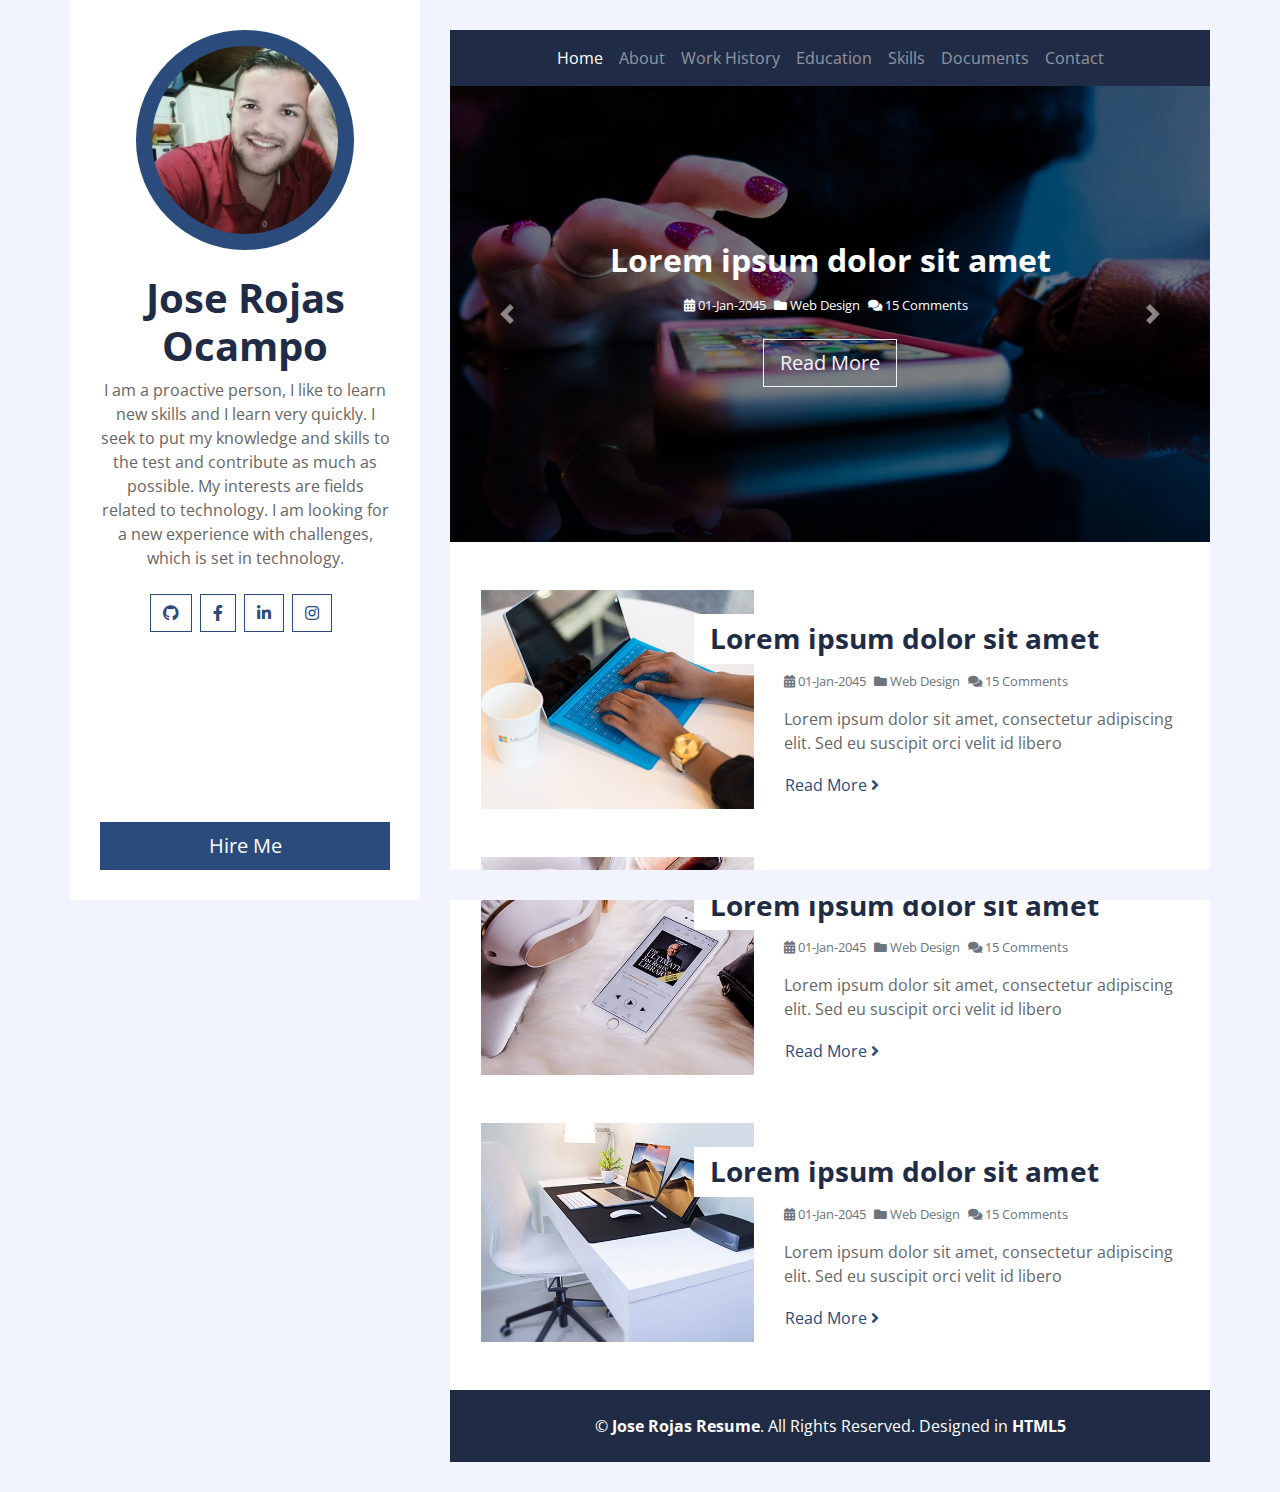
==== index.html @ b482cdb6 "Add all principal documents without changes" ====
<!DOCTYPE html>
<html lang="en">
    <head>
        <meta charset="utf-8">
        <title>Eng Jose Rojas</title>
        <meta content="width=device-width, initial-scale=1.0" name="viewport">
        <meta content="Free Website Template" name="keywords">
        <meta content="Free Website Template" name="description">

        <!-- Favicon -->
        <link href="img/favicon.ico" rel="icon">

        <!-- Google Fonts -->
        <link href="https://fonts.googleapis.com/css2?family=Open+Sans:300;400;600;700;800&display=swap" rel="stylesheet">

        <!-- Font Awesome -->
        <link href="https://cdnjs.cloudflare.com/ajax/libs/font-awesome/5.10.0/css/all.min.css" rel="stylesheet">

        <!-- Customized Bootstrap Stylesheet -->
        <link href="css/style.css" rel="stylesheet">
    </head>

    <body>
        <div class="wrapper">
            <div class="sidebar">
                <div class="sidebar-text d-flex flex-column h-100 justify-content-center text-center">
                    <img class="mx-auto d-block w-75 bg-primary img-fluid rounded-circle mb-4 p-3" src="img/profile.jpg" alt="Image">
                    <h1 class="font-weight-bold">Jose Rojas Ocampo</h1>
                    <p class="mb-4">
                        I am a proactive person, I like to learn new skills and I learn very quickly. I seek to put my knowledge and skills to the test and contribute as much as possible. My interests are fields related to technology. I am looking for a new experience with challenges, which is set in technology.
                    </p>
                    <div class="d-flex justify-content-center mb-5">
                        <a class="btn btn-outline-primary mr-2" href="https://github.com/Karoife"><i class="fab fa-github"></i></a>
                        <a class="btn btn-outline-primary mr-2" href="https://www.facebook.com/Cokit.n.n/"><i class="fab fa-facebook-f"></i></a>
                        <a class="btn btn-outline-primary mr-2" href="https://www.linkedin.com/in/rodolfo-rojas-ocampo-1b5a0a122/"><i class="fab fa-linkedin-in"></i></a>
                        <a class="btn btn-outline-primary mr-2" href="https://www.instagram.com/joserodolforojasocampo/?hl=es-la"><i class="fab fa-instagram"></i></a>
                    </div>
                    <a href="" class="btn btn-lg btn-block btn-primary mt-auto">Hire Me</a>
                </div>
                <div class="sidebar-icon d-flex flex-column h-100 justify-content-center text-right">
                    <i class="fas fa-2x fa-angle-double-right text-primary"></i>
                </div>
            </div>
            <div class="content">
                <!-- Navbar Start -->
                <div class="container p-0">
                    <nav class="navbar navbar-expand-lg bg-secondary navbar-dark">
                        <a href="" class="navbar-brand d-block d-lg-none">Navigation</a>
                        <button type="button" class="navbar-toggler" data-toggle="collapse" data-target="#navbarCollapse">
                            <span class="navbar-toggler-icon"></span>
                        </button>
                        <div class="collapse navbar-collapse justify-content-between" id="navbarCollapse">
                            <div class="navbar-nav m-auto">
                                <a href="index.html" class="nav-item nav-link active">Home</a>
                                <a href="about.html" class="nav-item nav-link">About</a>
								<a href="work.html" class="nav-item nav-link">Work History</a>
								<a href="education.html" class="nav-item nav-link">Education</a>
								<!-- This section could be used like a dropdown-->
                                <!--<div class="nav-item dropdown">
                                    <a href="#" class="nav-link dropdown-toggle" data-toggle="dropdown">Pages</a>
                                    <div class="dropdown-menu">
                                        <a href="blog.html" class="dropdown-item">Blog Grid</a>
                                        <a href="single.html" class="dropdown-item">Blog Detail</a>
                                    </div>
                                </div>-->
								
								<a href="skills.html" class="nav-item nav-link">Skills</a>
								<a href="documents.html" class="nav-item nav-link">Documents</a>
                                <a href="contact.html" class="nav-item nav-link">Contact</a>
                            </div>
                        </div>
                    </nav>
                </div>
                <!-- Navbar End -->
                
                <!-- Carousel Start -->
                <div class="container p-0">
                    <div id="blog-carousel" class="carousel slide" data-ride="carousel">
                        <div class="carousel-inner">
                            <div class="carousel-item active">
                                <img class="w-100" src="img/carousel-1.jpg" alt="Image">
                                <div class="carousel-caption d-flex flex-column align-items-center justify-content-center">
                                    <h2 class="mb-3 text-white font-weight-bold">Lorem ipsum dolor sit amet</h2>
                                    <div class="d-flex text-white">
                                        <small class="mr-2"><i class="fa fa-calendar-alt"></i> 01-Jan-2045</small>
                                        <small class="mr-2"><i class="fa fa-folder"></i> Web Design</small>
                                        <small class="mr-2"><i class="fa fa-comments"></i> 15 Comments</small>
                                    </div>
                                    <a href="" class="btn btn-lg btn-outline-light mt-4">Read More</a>
                                </div>
                            </div>
                            <div class="carousel-item">
                                <img class="w-100" src="img/carousel-2.jpg" alt="Image">
                                <div class="carousel-caption d-flex flex-column align-items-center justify-content-center">
                                    <h2 class="text-white font-weight-bold">Lorem ipsum dolor sit amet</h2>
                                    <div class="d-flex">
                                        <small class="mr-2"><i class="fa fa-calendar-alt"></i> 01-Jan-2045</small>
                                        <small class="mr-2"><i class="fa fa-folder"></i> Web Design</small>
                                        <small class="mr-2"><i class="fa fa-comments"></i> 15 Comments</small>
                                    </div>
                                    <a href="" class="btn btn-lg btn-outline-light mt-4">Read More</a>
                                </div>
                            </div>
                            <div class="carousel-item">
                                <img class="w-100" src="img/carousel-3.jpg" alt="Image">
                                <div class="carousel-caption d-flex flex-column align-items-center justify-content-center">
                                    <h2 class="text-white font-weight-bold">Lorem ipsum dolor sit amet</h2>
                                    <div class="d-flex">
                                        <small class="mr-2"><i class="fa fa-calendar-alt"></i> 01-Jan-2045</small>
                                        <small class="mr-2"><i class="fa fa-folder"></i> Web Design</small>
                                        <small class="mr-2"><i class="fa fa-comments"></i> 15 Comments</small>
                                    </div>
                                    <a href="" class="btn btn-lg btn-outline-light mt-4">Read More</a>
                                </div>
                            </div>
                        </div>
                        <a class="carousel-control-prev" href="#blog-carousel" data-slide="prev">
                            <span class="carousel-control-prev-icon"></span>
                        </a>
                        <a class="carousel-control-next" href="#blog-carousel" data-slide="next">
                            <span class="carousel-control-next-icon"></span>
                        </a>
                    </div>
                </div>
                <!-- Carousel End -->
                
                
                <!-- Blog List Start -->
                <div class="container bg-white pt-5">
                    <div class="row blog-item px-3 pb-5">
                        <div class="col-md-5">
                            <img class="img-fluid mb-4 mb-md-0" src="img/blog-1.jpg" alt="Image">
                        </div>
                        <div class="col-md-7">
                            <h3 class="mt-md-4 px-md-3 mb-2 py-2 bg-white font-weight-bold">Lorem ipsum dolor sit amet</h3>
                            <div class="d-flex mb-3">
                                <small class="mr-2 text-muted"><i class="fa fa-calendar-alt"></i> 01-Jan-2045</small>
                                <small class="mr-2 text-muted"><i class="fa fa-folder"></i> Web Design</small>
                                <small class="mr-2 text-muted"><i class="fa fa-comments"></i> 15 Comments</small>
                            </div>
                            <p>
                                Lorem ipsum dolor sit amet, consectetur adipiscing elit. Sed eu suscipit orci velit id libero
                            </p>
                            <a class="btn btn-link p-0" href="">Read More <i class="fa fa-angle-right"></i></a>
                        </div>
                    </div>
                    <div class="row blog-item px-3 pb-5">
                        <div class="col-md-5">
                            <img class="img-fluid mb-4 mb-md-0" src="img/blog-2.jpg" alt="Image">
                        </div>
                        <div class="col-md-7">
                            <h3 class="mt-md-4 px-md-3 mb-2 py-2 bg-white font-weight-bold">Lorem ipsum dolor sit amet</h3>
                            <div class="d-flex mb-3">
                                <small class="mr-2 text-muted"><i class="fa fa-calendar-alt"></i> 01-Jan-2045</small>
                                <small class="mr-2 text-muted"><i class="fa fa-folder"></i> Web Design</small>
                                <small class="mr-2 text-muted"><i class="fa fa-comments"></i> 15 Comments</small>
                            </div>
                            <p>
                                Lorem ipsum dolor sit amet, consectetur adipiscing elit. Sed eu suscipit orci velit id libero
                            </p>
                            <a class="btn btn-link p-0" href="">Read More <i class="fa fa-angle-right"></i></a>
                        </div>
                    </div>
                    <div class="row blog-item px-3 pb-5">
                        <div class="col-md-5">
                            <img class="img-fluid mb-4 mb-md-0" src="img/blog-3.jpg" alt="Image">
                        </div>
                        <div class="col-md-7">
                            <h3 class="mt-md-4 px-md-3 mb-2 py-2 bg-white font-weight-bold">Lorem ipsum dolor sit amet</h3>
                            <div class="d-flex mb-3">
                                <small class="mr-2 text-muted"><i class="fa fa-calendar-alt"></i> 01-Jan-2045</small>
                                <small class="mr-2 text-muted"><i class="fa fa-folder"></i> Web Design</small>
                                <small class="mr-2 text-muted"><i class="fa fa-comments"></i> 15 Comments</small>
                            </div>
                            <p>
                                Lorem ipsum dolor sit amet, consectetur adipiscing elit. Sed eu suscipit orci velit id libero
                            </p>
                            <a class="btn btn-link p-0" href="">Read More <i class="fa fa-angle-right"></i></a>
                        </div>
                    </div>
                </div>
                <!-- Blog List End -->
                
                
                <!-- Subscribe Start -->
                <!--<div class="container py-5 px-4 bg-secondary text-center">
                    <h1 class="text-white font-weight-bold">Subscribe My Newsletter</h1>
                    <p class="text-white">Subscribe and get my latest article in your inbox</p>
                    <form class="form-inline justify-content-center">
                        <div class="input-group">
                            <input type="text" class="form-control" placeholder="Your Email">
                            <div class="input-group-append">
                              <button class="btn btn-primary" type="submit">Subscribe</button>
                            </div>
                          </div>
                    </form>
                </div>-->
                <!-- Subscribe End -->
                
                
                <!-- Blog List Start -->
                <!--<div class="container bg-white pt-5">
                    <div class="row blog-item px-3 pb-5">
                        <div class="col-md-5">
                            <img class="img-fluid mb-4 mb-md-0" src="img/blog-4.jpg" alt="Image">
                        </div>
                        <div class="col-md-7">
                            <h3 class="mt-md-4 px-md-3 mb-2 py-2 bg-white font-weight-bold">Lorem ipsum dolor sit amet</h3>
                            <div class="d-flex mb-3">
                                <small class="mr-2 text-muted"><i class="fa fa-calendar-alt"></i> 01-Jan-2045</small>
                                <small class="mr-2 text-muted"><i class="fa fa-folder"></i> Web Design</small>
                                <small class="mr-2 text-muted"><i class="fa fa-comments"></i> 15 Comments</small>
                            </div>
                            <p>
                                Lorem ipsum dolor sit amet, consectetur adipiscing elit. Sed eu suscipit orci velit id libero
                            </p>
                            <a class="btn btn-link p-0" href="">Read More <i class="fa fa-angle-right"></i></a>
                        </div>
                    </div>
                    <div class="row blog-item px-3 pb-5">
                        <div class="col-md-5">
                            <img class="img-fluid mb-4 mb-md-0" src="img/blog-5.jpg" alt="Image">
                        </div>
                        <div class="col-md-7">
                            <h3 class="mt-md-4 px-md-3 mb-2 py-2 bg-white font-weight-bold">Lorem ipsum dolor sit amet</h3>
                            <div class="d-flex mb-3">
                                <small class="mr-2 text-muted"><i class="fa fa-calendar-alt"></i> 01-Jan-2045</small>
                                <small class="mr-2 text-muted"><i class="fa fa-folder"></i> Web Design</small>
                                <small class="mr-2 text-muted"><i class="fa fa-comments"></i> 15 Comments</small>
                            </div>
                            <p>
                                Lorem ipsum dolor sit amet, consectetur adipiscing elit. Sed eu suscipit orci velit id libero
                            </p>
                            <a class="btn btn-link p-0" href="">Read More <i class="fa fa-angle-right"></i></a>
                        </div>
                    </div>
                    <div class="row blog-item px-3 pb-5">
                        <div class="col-md-5">
                            <img class="img-fluid mb-4 mb-md-0" src="img/blog-6.jpg" alt="Image">
                        </div>
                        <div class="col-md-7">
                            <h3 class="mt-md-4 px-md-3 mb-2 py-2 bg-white font-weight-bold">Lorem ipsum dolor sit amet</h3>
                            <div class="d-flex mb-3">
                                <small class="mr-2 text-muted"><i class="fa fa-calendar-alt"></i> 01-Jan-2045</small>
                                <small class="mr-2 text-muted"><i class="fa fa-folder"></i> Web Design</small>
                                <small class="mr-2 text-muted"><i class="fa fa-comments"></i> 15 Comments</small>
                            </div>
                            <p>
                                Lorem ipsum dolor sit amet, consectetur adipiscing elit. Sed eu suscipit orci velit id libero
                            </p>
                            <a class="btn btn-link p-0" href="">Read More <i class="fa fa-angle-right"></i></a>
                        </div>
                    </div>
                </div>-->
                <!-- Blog List End -->
                
                
                <!-- Footer Start -->
                <div class="container py-4 bg-secondary text-center">
                    <p class="m-0 text-white">
                        &copy; <a class="text-white font-weight-bold" href="#">Jose Rojas Resume</a>. All Rights Reserved. Designed in <a class="text-white font-weight-bold" href="https://htmlcodex.com">HTML5</a>
                    </p>
                </div>
                <!-- Footer End -->
            </div>
        </div>
        
        <!-- Back to Top -->
        <a href="#" class="back-to-top"><i class="fa fa-angle-double-up"></i></a>
        
        <!-- JavaScript Libraries -->
        <script src="https://code.jquery.com/jquery-3.4.1.min.js"></script>
        <script src="https://stackpath.bootstrapcdn.com/bootstrap/4.4.1/js/bootstrap.bundle.min.js"></script>
        <script src="lib/easing/easing.min.js"></script>
        <script src="lib/waypoints/waypoints.min.js"></script>

        <!-- Contact Javascript File -->
        <script src="mail/jqBootstrapValidation.min.js"></script>
        <script src="mail/contact.js"></script>

        <!-- Template Javascript -->
        <script src="js/main.js"></script>
    </body>
</html>
---- css/style.css ----
@charset "UTF-8";
/******* Bootstrap Theming ********/
/*!
 * Bootstrap v4.5.3 (https://getbootstrap.com/)
 * Copyright 2011-2020 The Bootstrap Authors
 * Copyright 2011-2020 Twitter, Inc.
 * Licensed under MIT (https://github.com/twbs/bootstrap/blob/main/LICENSE)
 */
:root {
  --blue: #007bff;
  --indigo: #6610f2;
  --purple: #6f42c1;
  --pink: #e83e8c;
  --red: #dc3545;
  --orange: #fd7e14;
  --yellow: #ffc107;
  --green: #28a745;
  --teal: #20c997;
  --cyan: #17a2b8;
  --white: #fff;
  --gray: #6c757d;
  --gray-dark: #343a40;
  --primary: #2A4B7C;
  --secondary: #202C45;
  --success: #28a745;
  --info: #17a2b8;
  --warning: #ffc107;
  --danger: #dc3545;
  --light: #f1f3ff;
  --dark: #343a40;
  --breakpoint-xs: 0;
  --breakpoint-sm: 576px;
  --breakpoint-md: 768px;
  --breakpoint-lg: 992px;
  --breakpoint-xl: 1200px;
  --font-family-sans-serif: -apple-system, BlinkMacSystemFont, "Segoe UI", Roboto, "Helvetica Neue", Arial, "Noto Sans", sans-serif, "Apple Color Emoji", "Segoe UI Emoji", "Segoe UI Symbol", "Noto Color Emoji";
  --font-family-monospace: SFMono-Regular, Menlo, Monaco, Consolas, "Liberation Mono", "Courier New", monospace;
}

*,
*::before,
*::after {
  box-sizing: border-box;
}

html {
  font-family: sans-serif;
  line-height: 1.15;
  -webkit-text-size-adjust: 100%;
  -webkit-tap-highlight-color: rgba(0, 0, 0, 0);
}

article, aside, figcaption, figure, footer, header, hgroup, main, nav, section {
  display: block;
}

body {
  margin: 0;
  font-family: "Open Sans", sans-serif;
  font-size: 1rem;
  font-weight: 400;
  line-height: 1.5;
  color: #666666;
  text-align: left;
  background-color: #f1f3ff;
}

[tabindex="-1"]:focus:not(:focus-visible) {
  outline: 0 !important;
}

hr {
  box-sizing: content-box;
  height: 0;
  overflow: visible;
}

h1, h2, h3, h4, h5, h6 {
  margin-top: 0;
  margin-bottom: 0.5rem;
}

p {
  margin-top: 0;
  margin-bottom: 1rem;
}

abbr[title],
abbr[data-original-title] {
  text-decoration: underline;
  text-decoration: underline dotted;
  cursor: help;
  border-bottom: 0;
  text-decoration-skip-ink: none;
}

address {
  margin-bottom: 1rem;
  font-style: normal;
  line-height: inherit;
}

ol,
ul,
dl {
  margin-top: 0;
  margin-bottom: 1rem;
}

ol ol,
ul ul,
ol ul,
ul ol {
  margin-bottom: 0;
}

dt {
  font-weight: 700;
}

dd {
  margin-bottom: 0.5rem;
  margin-left: 0;
}

blockquote {
  margin: 0 0 1rem;
}

b,
strong {
  font-weight: bolder;
}

small {
  font-size: 80%;
}

sub,
sup {
  position: relative;
  font-size: 75%;
  line-height: 0;
  vertical-align: baseline;
}

sub {
  bottom: -0.25em;
}

sup {
  top: -0.5em;
}

a {
  color: #2A4B7C;
  text-decoration: none;
  background-color: transparent;
}
a:hover {
  color: #172843;
  text-decoration: underline;
}

a:not([href]):not([class]) {
  color: inherit;
  text-decoration: none;
}
a:not([href]):not([class]):hover {
  color: inherit;
  text-decoration: none;
}

pre,
code,
kbd,
samp {
  font-family: SFMono-Regular, Menlo, Monaco, Consolas, "Liberation Mono", "Courier New", monospace;
  font-size: 1em;
}

pre {
  margin-top: 0;
  margin-bottom: 1rem;
  overflow: auto;
  -ms-overflow-style: scrollbar;
}

figure {
  margin: 0 0 1rem;
}

img {
  vertical-align: middle;
  border-style: none;
}

svg {
  overflow: hidden;
  vertical-align: middle;
}

table {
  border-collapse: collapse;
}

caption {
  padding-top: 0.75rem;
  padding-bottom: 0.75rem;
  color: #6c757d;
  text-align: left;
  caption-side: bottom;
}

th {
  text-align: inherit;
  text-align: -webkit-match-parent;
}

label {
  display: inline-block;
  margin-bottom: 0.5rem;
}

button {
  border-radius: 0;
}

button:focus {
  outline: 1px dotted;
  outline: 5px auto -webkit-focus-ring-color;
}

input,
button,
select,
optgroup,
textarea {
  margin: 0;
  font-family: inherit;
  font-size: inherit;
  line-height: inherit;
}

button,
input {
  overflow: visible;
}

button,
select {
  text-transform: none;
}

[role=button] {
  cursor: pointer;
}

select {
  word-wrap: normal;
}

button,
[type=button],
[type=reset],
[type=submit] {
  -webkit-appearance: button;
}

button:not(:disabled),
[type=button]:not(:disabled),
[type=reset]:not(:disabled),
[type=submit]:not(:disabled) {
  cursor: pointer;
}

button::-moz-focus-inner,
[type=button]::-moz-focus-inner,
[type=reset]::-moz-focus-inner,
[type=submit]::-moz-focus-inner {
  padding: 0;
  border-style: none;
}

input[type=radio],
input[type=checkbox] {
  box-sizing: border-box;
  padding: 0;
}

textarea {
  overflow: auto;
  resize: vertical;
}

fieldset {
  min-width: 0;
  padding: 0;
  margin: 0;
  border: 0;
}

legend {
  display: block;
  width: 100%;
  max-width: 100%;
  padding: 0;
  margin-bottom: 0.5rem;
  font-size: 1.5rem;
  line-height: inherit;
  color: inherit;
  white-space: normal;
}

progress {
  vertical-align: baseline;
}

[type=number]::-webkit-inner-spin-button,
[type=number]::-webkit-outer-spin-button {
  height: auto;
}

[type=search] {
  outline-offset: -2px;
  -webkit-appearance: none;
}

[type=search]::-webkit-search-decoration {
  -webkit-appearance: none;
}

::-webkit-file-upload-button {
  font: inherit;
  -webkit-appearance: button;
}

output {
  display: inline-block;
}

summary {
  display: list-item;
  cursor: pointer;
}

template {
  display: none;
}

[hidden] {
  display: none !important;
}

h1, h2, h3, h4, h5, h6,
.h1, .h2, .h3, .h4, .h5, .h6 {
  margin-bottom: 0.5rem;
  font-weight: 500;
  line-height: 1.2;
  color: #202C45;
}

h1, .h1 {
  font-size: 2.5rem;
}

h2, .h2 {
  font-size: 2rem;
}

h3, .h3 {
  font-size: 1.75rem;
}

h4, .h4 {
  font-size: 1.5rem;
}

h5, .h5 {
  font-size: 1.25rem;
}

h6, .h6 {
  font-size: 1rem;
}

.lead {
  font-size: 1.25rem;
  font-weight: 300;
}

.display-1 {
  font-size: 6rem;
  font-weight: 300;
  line-height: 1.2;
}

.display-2 {
  font-size: 5.5rem;
  font-weight: 300;
  line-height: 1.2;
}

.display-3 {
  font-size: 4.5rem;
  font-weight: 300;
  line-height: 1.2;
}

.display-4 {
  font-size: 3.5rem;
  font-weight: 300;
  line-height: 1.2;
}

hr {
  margin-top: 1rem;
  margin-bottom: 1rem;
  border: 0;
  border-top: 1px solid rgba(0, 0, 0, 0.1);
}

small,
.small {
  font-size: 80%;
  font-weight: 400;
}

mark,
.mark {
  padding: 0.2em;
  background-color: #fcf8e3;
}

.list-unstyled {
  padding-left: 0;
  list-style: none;
}

.list-inline {
  padding-left: 0;
  list-style: none;
}

.list-inline-item {
  display: inline-block;
}
.list-inline-item:not(:last-child) {
  margin-right: 0.5rem;
}

.initialism {
  font-size: 90%;
  text-transform: uppercase;
}

.blockquote {
  margin-bottom: 1rem;
  font-size: 1.25rem;
}

.blockquote-footer {
  display: block;
  font-size: 80%;
  color: #6c757d;
}
.blockquote-footer::before {
  content: "— ";
}

.img-fluid {
  max-width: 100%;
  height: auto;
}

.img-thumbnail {
  padding: 0.25rem;
  background-color: #f1f3ff;
  border: 1px solid #dee2e6;
  max-width: 100%;
  height: auto;
}

.figure {
  display: inline-block;
}

.figure-img {
  margin-bottom: 0.5rem;
  line-height: 1;
}

.figure-caption {
  font-size: 90%;
  color: #6c757d;
}

code {
  font-size: 87.5%;
  color: #e83e8c;
  word-wrap: break-word;
}
a > code {
  color: inherit;
}

kbd {
  padding: 0.2rem 0.4rem;
  font-size: 87.5%;
  color: #fff;
  background-color: #212529;
}
kbd kbd {
  padding: 0;
  font-size: 100%;
  font-weight: 700;
}

pre {
  display: block;
  font-size: 87.5%;
  color: #212529;
}
pre code {
  font-size: inherit;
  color: inherit;
  word-break: normal;
}

.pre-scrollable {
  max-height: 340px;
  overflow-y: scroll;
}

.container,
.container-fluid,
.container-xl,
.container-lg,
.container-md,
.container-sm {
  width: 100%;
  padding-right: 15px;
  padding-left: 15px;
  margin-right: auto;
  margin-left: auto;
}

@media (min-width: 576px) {
  .container-sm, .container {
    max-width: 540px;
  }
}
@media (min-width: 768px) {
  .container-md, .container-sm, .container {
    max-width: 720px;
  }
}
@media (min-width: 992px) {
  .container-lg, .container-md, .container-sm, .container {
    max-width: 960px;
  }
}
@media (min-width: 1200px) {
  .container-xl, .container-lg, .container-md, .container-sm, .container {
    max-width: 1140px;
  }
}
.row {
  display: flex;
  flex-wrap: wrap;
  margin-right: -15px;
  margin-left: -15px;
}

.no-gutters {
  margin-right: 0;
  margin-left: 0;
}
.no-gutters > .col,
.no-gutters > [class*=col-] {
  padding-right: 0;
  padding-left: 0;
}

.col-xl,
.col-xl-auto, .col-xl-12, .col-xl-11, .col-xl-10, .col-xl-9, .col-xl-8, .col-xl-7, .col-xl-6, .col-xl-5, .col-xl-4, .col-xl-3, .col-xl-2, .col-xl-1, .col-lg,
.col-lg-auto, .col-lg-12, .col-lg-11, .col-lg-10, .col-lg-9, .col-lg-8, .col-lg-7, .col-lg-6, .col-lg-5, .col-lg-4, .col-lg-3, .col-lg-2, .col-lg-1, .col-md,
.col-md-auto, .col-md-12, .col-md-11, .col-md-10, .col-md-9, .col-md-8, .col-md-7, .col-md-6, .col-md-5, .col-md-4, .col-md-3, .col-md-2, .col-md-1, .col-sm,
.col-sm-auto, .col-sm-12, .col-sm-11, .col-sm-10, .col-sm-9, .col-sm-8, .col-sm-7, .col-sm-6, .col-sm-5, .col-sm-4, .col-sm-3, .col-sm-2, .col-sm-1, .col,
.col-auto, .col-12, .col-11, .col-10, .col-9, .col-8, .col-7, .col-6, .col-5, .col-4, .col-3, .col-2, .col-1 {
  position: relative;
  width: 100%;
  padding-right: 15px;
  padding-left: 15px;
}

.col {
  flex-basis: 0;
  flex-grow: 1;
  max-width: 100%;
}

.row-cols-1 > * {
  flex: 0 0 100%;
  max-width: 100%;
}

.row-cols-2 > * {
  flex: 0 0 50%;
  max-width: 50%;
}

.row-cols-3 > * {
  flex: 0 0 33.3333333333%;
  max-width: 33.3333333333%;
}

.row-cols-4 > * {
  flex: 0 0 25%;
  max-width: 25%;
}

.row-cols-5 > * {
  flex: 0 0 20%;
  max-width: 20%;
}

.row-cols-6 > * {
  flex: 0 0 16.6666666667%;
  max-width: 16.6666666667%;
}

.col-auto {
  flex: 0 0 auto;
  width: auto;
  max-width: 100%;
}

.col-1 {
  flex: 0 0 8.3333333333%;
  max-width: 8.3333333333%;
}

.col-2 {
  flex: 0 0 16.6666666667%;
  max-width: 16.6666666667%;
}

.col-3 {
  flex: 0 0 25%;
  max-width: 25%;
}

.col-4 {
  flex: 0 0 33.3333333333%;
  max-width: 33.3333333333%;
}

.col-5 {
  flex: 0 0 41.6666666667%;
  max-width: 41.6666666667%;
}

.col-6 {
  flex: 0 0 50%;
  max-width: 50%;
}

.col-7 {
  flex: 0 0 58.3333333333%;
  max-width: 58.3333333333%;
}

.col-8 {
  flex: 0 0 66.6666666667%;
  max-width: 66.6666666667%;
}

.col-9 {
  flex: 0 0 75%;
  max-width: 75%;
}

.col-10 {
  flex: 0 0 83.3333333333%;
  max-width: 83.3333333333%;
}

.col-11 {
  flex: 0 0 91.6666666667%;
  max-width: 91.6666666667%;
}

.col-12 {
  flex: 0 0 100%;
  max-width: 100%;
}

.order-first {
  order: -1;
}

.order-last {
  order: 13;
}

.order-0 {
  order: 0;
}

.order-1 {
  order: 1;
}

.order-2 {
  order: 2;
}

.order-3 {
  order: 3;
}

.order-4 {
  order: 4;
}

.order-5 {
  order: 5;
}

.order-6 {
  order: 6;
}

.order-7 {
  order: 7;
}

.order-8 {
  order: 8;
}

.order-9 {
  order: 9;
}

.order-10 {
  order: 10;
}

.order-11 {
  order: 11;
}

.order-12 {
  order: 12;
}

.offset-1 {
  margin-left: 8.3333333333%;
}

.offset-2 {
  margin-left: 16.6666666667%;
}

.offset-3 {
  margin-left: 25%;
}

.offset-4 {
  margin-left: 33.3333333333%;
}

.offset-5 {
  margin-left: 41.6666666667%;
}

.offset-6 {
  margin-left: 50%;
}

.offset-7 {
  margin-left: 58.3333333333%;
}

.offset-8 {
  margin-left: 66.6666666667%;
}

.offset-9 {
  margin-left: 75%;
}

.offset-10 {
  margin-left: 83.3333333333%;
}

.offset-11 {
  margin-left: 91.6666666667%;
}

@media (min-width: 576px) {
  .col-sm {
    flex-basis: 0;
    flex-grow: 1;
    max-width: 100%;
  }

  .row-cols-sm-1 > * {
    flex: 0 0 100%;
    max-width: 100%;
  }

  .row-cols-sm-2 > * {
    flex: 0 0 50%;
    max-width: 50%;
  }

  .row-cols-sm-3 > * {
    flex: 0 0 33.3333333333%;
    max-width: 33.3333333333%;
  }

  .row-cols-sm-4 > * {
    flex: 0 0 25%;
    max-width: 25%;
  }

  .row-cols-sm-5 > * {
    flex: 0 0 20%;
    max-width: 20%;
  }

  .row-cols-sm-6 > * {
    flex: 0 0 16.6666666667%;
    max-width: 16.6666666667%;
  }

  .col-sm-auto {
    flex: 0 0 auto;
    width: auto;
    max-width: 100%;
  }

  .col-sm-1 {
    flex: 0 0 8.3333333333%;
    max-width: 8.3333333333%;
  }

  .col-sm-2 {
    flex: 0 0 16.6666666667%;
    max-width: 16.6666666667%;
  }

  .col-sm-3 {
    flex: 0 0 25%;
    max-width: 25%;
  }

  .col-sm-4 {
    flex: 0 0 33.3333333333%;
    max-width: 33.3333333333%;
  }

  .col-sm-5 {
    flex: 0 0 41.6666666667%;
    max-width: 41.6666666667%;
  }

  .col-sm-6 {
    flex: 0 0 50%;
    max-width: 50%;
  }

  .col-sm-7 {
    flex: 0 0 58.3333333333%;
    max-width: 58.3333333333%;
  }

  .col-sm-8 {
    flex: 0 0 66.6666666667%;
    max-width: 66.6666666667%;
  }

  .col-sm-9 {
    flex: 0 0 75%;
    max-width: 75%;
  }

  .col-sm-10 {
    flex: 0 0 83.3333333333%;
    max-width: 83.3333333333%;
  }

  .col-sm-11 {
    flex: 0 0 91.6666666667%;
    max-width: 91.6666666667%;
  }

  .col-sm-12 {
    flex: 0 0 100%;
    max-width: 100%;
  }

  .order-sm-first {
    order: -1;
  }

  .order-sm-last {
    order: 13;
  }

  .order-sm-0 {
    order: 0;
  }

  .order-sm-1 {
    order: 1;
  }

  .order-sm-2 {
    order: 2;
  }

  .order-sm-3 {
    order: 3;
  }

  .order-sm-4 {
    order: 4;
  }

  .order-sm-5 {
    order: 5;
  }

  .order-sm-6 {
    order: 6;
  }

  .order-sm-7 {
    order: 7;
  }

  .order-sm-8 {
    order: 8;
  }

  .order-sm-9 {
    order: 9;
  }

  .order-sm-10 {
    order: 10;
  }

  .order-sm-11 {
    order: 11;
  }

  .order-sm-12 {
    order: 12;
  }

  .offset-sm-0 {
    margin-left: 0;
  }

  .offset-sm-1 {
    margin-left: 8.3333333333%;
  }

  .offset-sm-2 {
    margin-left: 16.6666666667%;
  }

  .offset-sm-3 {
    margin-left: 25%;
  }

  .offset-sm-4 {
    margin-left: 33.3333333333%;
  }

  .offset-sm-5 {
    margin-left: 41.6666666667%;
  }

  .offset-sm-6 {
    margin-left: 50%;
  }

  .offset-sm-7 {
    margin-left: 58.3333333333%;
  }

  .offset-sm-8 {
    margin-left: 66.6666666667%;
  }

  .offset-sm-9 {
    margin-left: 75%;
  }

  .offset-sm-10 {
    margin-left: 83.3333333333%;
  }

  .offset-sm-11 {
    margin-left: 91.6666666667%;
  }
}
@media (min-width: 768px) {
  .col-md {
    flex-basis: 0;
    flex-grow: 1;
    max-width: 100%;
  }

  .row-cols-md-1 > * {
    flex: 0 0 100%;
    max-width: 100%;
  }

  .row-cols-md-2 > * {
    flex: 0 0 50%;
    max-width: 50%;
  }

  .row-cols-md-3 > * {
    flex: 0 0 33.3333333333%;
    max-width: 33.3333333333%;
  }

  .row-cols-md-4 > * {
    flex: 0 0 25%;
    max-width: 25%;
  }

  .row-cols-md-5 > * {
    flex: 0 0 20%;
    max-width: 20%;
  }

  .row-cols-md-6 > * {
    flex: 0 0 16.6666666667%;
    max-width: 16.6666666667%;
  }

  .col-md-auto {
    flex: 0 0 auto;
    width: auto;
    max-width: 100%;
  }

  .col-md-1 {
    flex: 0 0 8.3333333333%;
    max-width: 8.3333333333%;
  }

  .col-md-2 {
    flex: 0 0 16.6666666667%;
    max-width: 16.6666666667%;
  }

  .col-md-3 {
    flex: 0 0 25%;
    max-width: 25%;
  }

  .col-md-4 {
    flex: 0 0 33.3333333333%;
    max-width: 33.3333333333%;
  }

  .col-md-5 {
    flex: 0 0 41.6666666667%;
    max-width: 41.6666666667%;
  }

  .col-md-6 {
    flex: 0 0 50%;
    max-width: 50%;
  }

  .col-md-7 {
    flex: 0 0 58.3333333333%;
    max-width: 58.3333333333%;
  }

  .col-md-8 {
    flex: 0 0 66.6666666667%;
    max-width: 66.6666666667%;
  }

  .col-md-9 {
    flex: 0 0 75%;
    max-width: 75%;
  }

  .col-md-10 {
    flex: 0 0 83.3333333333%;
    max-width: 83.3333333333%;
  }

  .col-md-11 {
    flex: 0 0 91.6666666667%;
    max-width: 91.6666666667%;
  }

  .col-md-12 {
    flex: 0 0 100%;
    max-width: 100%;
  }

  .order-md-first {
    order: -1;
  }

  .order-md-last {
    order: 13;
  }

  .order-md-0 {
    order: 0;
  }

  .order-md-1 {
    order: 1;
  }

  .order-md-2 {
    order: 2;
  }

  .order-md-3 {
    order: 3;
  }

  .order-md-4 {
    order: 4;
  }

  .order-md-5 {
    order: 5;
  }

  .order-md-6 {
    order: 6;
  }

  .order-md-7 {
    order: 7;
  }

  .order-md-8 {
    order: 8;
  }

  .order-md-9 {
    order: 9;
  }

  .order-md-10 {
    order: 10;
  }

  .order-md-11 {
    order: 11;
  }

  .order-md-12 {
    order: 12;
  }

  .offset-md-0 {
    margin-left: 0;
  }

  .offset-md-1 {
    margin-left: 8.3333333333%;
  }

  .offset-md-2 {
    margin-left: 16.6666666667%;
  }

  .offset-md-3 {
    margin-left: 25%;
  }

  .offset-md-4 {
    margin-left: 33.3333333333%;
  }

  .offset-md-5 {
    margin-left: 41.6666666667%;
  }

  .offset-md-6 {
    margin-left: 50%;
  }

  .offset-md-7 {
    margin-left: 58.3333333333%;
  }

  .offset-md-8 {
    margin-left: 66.6666666667%;
  }

  .offset-md-9 {
    margin-left: 75%;
  }

  .offset-md-10 {
    margin-left: 83.3333333333%;
  }

  .offset-md-11 {
    margin-left: 91.6666666667%;
  }
}
@media (min-width: 992px) {
  .col-lg {
    flex-basis: 0;
    flex-grow: 1;
    max-width: 100%;
  }

  .row-cols-lg-1 > * {
    flex: 0 0 100%;
    max-width: 100%;
  }

  .row-cols-lg-2 > * {
    flex: 0 0 50%;
    max-width: 50%;
  }

  .row-cols-lg-3 > * {
    flex: 0 0 33.3333333333%;
    max-width: 33.3333333333%;
  }

  .row-cols-lg-4 > * {
    flex: 0 0 25%;
    max-width: 25%;
  }

  .row-cols-lg-5 > * {
    flex: 0 0 20%;
    max-width: 20%;
  }

  .row-cols-lg-6 > * {
    flex: 0 0 16.6666666667%;
    max-width: 16.6666666667%;
  }

  .col-lg-auto {
    flex: 0 0 auto;
    width: auto;
    max-width: 100%;
  }

  .col-lg-1 {
    flex: 0 0 8.3333333333%;
    max-width: 8.3333333333%;
  }

  .col-lg-2 {
    flex: 0 0 16.6666666667%;
    max-width: 16.6666666667%;
  }

  .col-lg-3 {
    flex: 0 0 25%;
    max-width: 25%;
  }

  .col-lg-4 {
    flex: 0 0 33.3333333333%;
    max-width: 33.3333333333%;
  }

  .col-lg-5 {
    flex: 0 0 41.6666666667%;
    max-width: 41.6666666667%;
  }

  .col-lg-6 {
    flex: 0 0 50%;
    max-width: 50%;
  }

  .col-lg-7 {
    flex: 0 0 58.3333333333%;
    max-width: 58.3333333333%;
  }

  .col-lg-8 {
    flex: 0 0 66.6666666667%;
    max-width: 66.6666666667%;
  }

  .col-lg-9 {
    flex: 0 0 75%;
    max-width: 75%;
  }

  .col-lg-10 {
    flex: 0 0 83.3333333333%;
    max-width: 83.3333333333%;
  }

  .col-lg-11 {
    flex: 0 0 91.6666666667%;
    max-width: 91.6666666667%;
  }

  .col-lg-12 {
    flex: 0 0 100%;
    max-width: 100%;
  }

  .order-lg-first {
    order: -1;
  }

  .order-lg-last {
    order: 13;
  }

  .order-lg-0 {
    order: 0;
  }

  .order-lg-1 {
    order: 1;
  }

  .order-lg-2 {
    order: 2;
  }

  .order-lg-3 {
    order: 3;
  }

  .order-lg-4 {
    order: 4;
  }

  .order-lg-5 {
    order: 5;
  }

  .order-lg-6 {
    order: 6;
  }

  .order-lg-7 {
    order: 7;
  }

  .order-lg-8 {
    order: 8;
  }

  .order-lg-9 {
    order: 9;
  }

  .order-lg-10 {
    order: 10;
  }

  .order-lg-11 {
    order: 11;
  }

  .order-lg-12 {
    order: 12;
  }

  .offset-lg-0 {
    margin-left: 0;
  }

  .offset-lg-1 {
    margin-left: 8.3333333333%;
  }

  .offset-lg-2 {
    margin-left: 16.6666666667%;
  }

  .offset-lg-3 {
    margin-left: 25%;
  }

  .offset-lg-4 {
    margin-left: 33.3333333333%;
  }

  .offset-lg-5 {
    margin-left: 41.6666666667%;
  }

  .offset-lg-6 {
    margin-left: 50%;
  }

  .offset-lg-7 {
    margin-left: 58.3333333333%;
  }

  .offset-lg-8 {
    margin-left: 66.6666666667%;
  }

  .offset-lg-9 {
    margin-left: 75%;
  }

  .offset-lg-10 {
    margin-left: 83.3333333333%;
  }

  .offset-lg-11 {
    margin-left: 91.6666666667%;
  }
}
@media (min-width: 1200px) {
  .col-xl {
    flex-basis: 0;
    flex-grow: 1;
    max-width: 100%;
  }

  .row-cols-xl-1 > * {
    flex: 0 0 100%;
    max-width: 100%;
  }

  .row-cols-xl-2 > * {
    flex: 0 0 50%;
    max-width: 50%;
  }

  .row-cols-xl-3 > * {
    flex: 0 0 33.3333333333%;
    max-width: 33.3333333333%;
  }

  .row-cols-xl-4 > * {
    flex: 0 0 25%;
    max-width: 25%;
  }

  .row-cols-xl-5 > * {
    flex: 0 0 20%;
    max-width: 20%;
  }

  .row-cols-xl-6 > * {
    flex: 0 0 16.6666666667%;
    max-width: 16.6666666667%;
  }

  .col-xl-auto {
    flex: 0 0 auto;
    width: auto;
    max-width: 100%;
  }

  .col-xl-1 {
    flex: 0 0 8.3333333333%;
    max-width: 8.3333333333%;
  }

  .col-xl-2 {
    flex: 0 0 16.6666666667%;
    max-width: 16.6666666667%;
  }

  .col-xl-3 {
    flex: 0 0 25%;
    max-width: 25%;
  }

  .col-xl-4 {
    flex: 0 0 33.3333333333%;
    max-width: 33.3333333333%;
  }

  .col-xl-5 {
    flex: 0 0 41.6666666667%;
    max-width: 41.6666666667%;
  }

  .col-xl-6 {
    flex: 0 0 50%;
    max-width: 50%;
  }

  .col-xl-7 {
    flex: 0 0 58.3333333333%;
    max-width: 58.3333333333%;
  }

  .col-xl-8 {
    flex: 0 0 66.6666666667%;
    max-width: 66.6666666667%;
  }

  .col-xl-9 {
    flex: 0 0 75%;
    max-width: 75%;
  }

  .col-xl-10 {
    flex: 0 0 83.3333333333%;
    max-width: 83.3333333333%;
  }

  .col-xl-11 {
    flex: 0 0 91.6666666667%;
    max-width: 91.6666666667%;
  }

  .col-xl-12 {
    flex: 0 0 100%;
    max-width: 100%;
  }

  .order-xl-first {
    order: -1;
  }

  .order-xl-last {
    order: 13;
  }

  .order-xl-0 {
    order: 0;
  }

  .order-xl-1 {
    order: 1;
  }

  .order-xl-2 {
    order: 2;
  }

  .order-xl-3 {
    order: 3;
  }

  .order-xl-4 {
    order: 4;
  }

  .order-xl-5 {
    order: 5;
  }

  .order-xl-6 {
    order: 6;
  }

  .order-xl-7 {
    order: 7;
  }

  .order-xl-8 {
    order: 8;
  }

  .order-xl-9 {
    order: 9;
  }

  .order-xl-10 {
    order: 10;
  }

  .order-xl-11 {
    order: 11;
  }

  .order-xl-12 {
    order: 12;
  }

  .offset-xl-0 {
    margin-left: 0;
  }

  .offset-xl-1 {
    margin-left: 8.3333333333%;
  }

  .offset-xl-2 {
    margin-left: 16.6666666667%;
  }

  .offset-xl-3 {
    margin-left: 25%;
  }

  .offset-xl-4 {
    margin-left: 33.3333333333%;
  }

  .offset-xl-5 {
    margin-left: 41.6666666667%;
  }

  .offset-xl-6 {
    margin-left: 50%;
  }

  .offset-xl-7 {
    margin-left: 58.3333333333%;
  }

  .offset-xl-8 {
    margin-left: 66.6666666667%;
  }

  .offset-xl-9 {
    margin-left: 75%;
  }

  .offset-xl-10 {
    margin-left: 83.3333333333%;
  }

  .offset-xl-11 {
    margin-left: 91.6666666667%;
  }
}
.table {
  width: 100%;
  margin-bottom: 1rem;
  color: #666666;
}
.table th,
.table td {
  padding: 0.75rem;
  vertical-align: top;
  border-top: 1px solid #dee2e6;
}
.table thead th {
  vertical-align: bottom;
  border-bottom: 2px solid #dee2e6;
}
.table tbody + tbody {
  border-top: 2px solid #dee2e6;
}

.table-sm th,
.table-sm td {
  padding: 0.3rem;
}

.table-bordered {
  border: 1px solid #dee2e6;
}
.table-bordered th,
.table-bordered td {
  border: 1px solid #dee2e6;
}
.table-bordered thead th,
.table-bordered thead td {
  border-bottom-width: 2px;
}

.table-borderless th,
.table-borderless td,
.table-borderless thead th,
.table-borderless tbody + tbody {
  border: 0;
}

.table-striped tbody tr:nth-of-type(odd) {
  background-color: rgba(0, 0, 0, 0.05);
}

.table-hover tbody tr:hover {
  color: #666666;
  background-color: rgba(0, 0, 0, 0.075);
}

.table-primary,
.table-primary > th,
.table-primary > td {
  background-color: #c3cdda;
}
.table-primary th,
.table-primary td,
.table-primary thead th,
.table-primary tbody + tbody {
  border-color: #90a1bb;
}

.table-hover .table-primary:hover {
  background-color: #b3c0d0;
}
.table-hover .table-primary:hover > td,
.table-hover .table-primary:hover > th {
  background-color: #b3c0d0;
}

.table-secondary,
.table-secondary > th,
.table-secondary > td {
  background-color: #c1c4cb;
}
.table-secondary th,
.table-secondary td,
.table-secondary thead th,
.table-secondary tbody + tbody {
  border-color: #8b919e;
}

.table-hover .table-secondary:hover {
  background-color: #b3b7bf;
}
.table-hover .table-secondary:hover > td,
.table-hover .table-secondary:hover > th {
  background-color: #b3b7bf;
}

.table-success,
.table-success > th,
.table-success > td {
  background-color: #c3e6cb;
}
.table-success th,
.table-success td,
.table-success thead th,
.table-success tbody + tbody {
  border-color: #8fd19e;
}

.table-hover .table-success:hover {
  background-color: #b1dfbb;
}
.table-hover .table-success:hover > td,
.table-hover .table-success:hover > th {
  background-color: #b1dfbb;
}

.table-info,
.table-info > th,
.table-info > td {
  background-color: #bee5eb;
}
.table-info th,
.table-info td,
.table-info thead th,
.table-info tbody + tbody {
  border-color: #86cfda;
}

.table-hover .table-info:hover {
  background-color: #abdde5;
}
.table-hover .table-info:hover > td,
.table-hover .table-info:hover > th {
  background-color: #abdde5;
}

.table-warning,
.table-warning > th,
.table-warning > td {
  background-color: #ffeeba;
}
.table-warning th,
.table-warning td,
.table-warning thead th,
.table-warning tbody + tbody {
  border-color: #ffdf7e;
}

.table-hover .table-warning:hover {
  background-color: #ffe8a1;
}
.table-hover .table-warning:hover > td,
.table-hover .table-warning:hover > th {
  background-color: #ffe8a1;
}

.table-danger,
.table-danger > th,
.table-danger > td {
  background-color: #f5c6cb;
}
.table-danger th,
.table-danger td,
.table-danger thead th,
.table-danger tbody + tbody {
  border-color: #ed969e;
}

.table-hover .table-danger:hover {
  background-color: #f1b0b7;
}
.table-hover .table-danger:hover > td,
.table-hover .table-danger:hover > th {
  background-color: #f1b0b7;
}

.table-light,
.table-light > th,
.table-light > td {
  background-color: #fbfcff;
}
.table-light th,
.table-light td,
.table-light thead th,
.table-light tbody + tbody {
  border-color: #f8f9ff;
}

.table-hover .table-light:hover {
  background-color: #e2e9ff;
}
.table-hover .table-light:hover > td,
.table-hover .table-light:hover > th {
  background-color: #e2e9ff;
}

.table-dark,
.table-dark > th,
.table-dark > td {
  background-color: #c6c8ca;
}
.table-dark th,
.table-dark td,
.table-dark thead th,
.table-dark tbody + tbody {
  border-color: #95999c;
}

.table-hover .table-dark:hover {
  background-color: #b9bbbe;
}
.table-hover .table-dark:hover > td,
.table-hover .table-dark:hover > th {
  background-color: #b9bbbe;
}

.table-active,
.table-active > th,
.table-active > td {
  background-color: rgba(0, 0, 0, 0.075);
}

.table-hover .table-active:hover {
  background-color: rgba(0, 0, 0, 0.075);
}
.table-hover .table-active:hover > td,
.table-hover .table-active:hover > th {
  background-color: rgba(0, 0, 0, 0.075);
}

.table .thead-dark th {
  color: #fff;
  background-color: #343a40;
  border-color: #454d55;
}
.table .thead-light th {
  color: #495057;
  background-color: #e9ecef;
  border-color: #dee2e6;
}

.table-dark {
  color: #fff;
  background-color: #343a40;
}
.table-dark th,
.table-dark td,
.table-dark thead th {
  border-color: #454d55;
}
.table-dark.table-bordered {
  border: 0;
}
.table-dark.table-striped tbody tr:nth-of-type(odd) {
  background-color: rgba(255, 255, 255, 0.05);
}
.table-dark.table-hover tbody tr:hover {
  color: #fff;
  background-color: rgba(255, 255, 255, 0.075);
}

@media (max-width: 575.98px) {
  .table-responsive-sm {
    display: block;
    width: 100%;
    overflow-x: auto;
    -webkit-overflow-scrolling: touch;
  }
  .table-responsive-sm > .table-bordered {
    border: 0;
  }
}
@media (max-width: 767.98px) {
  .table-responsive-md {
    display: block;
    width: 100%;
    overflow-x: auto;
    -webkit-overflow-scrolling: touch;
  }
  .table-responsive-md > .table-bordered {
    border: 0;
  }
}
@media (max-width: 991.98px) {
  .table-responsive-lg {
    display: block;
    width: 100%;
    overflow-x: auto;
    -webkit-overflow-scrolling: touch;
  }
  .table-responsive-lg > .table-bordered {
    border: 0;
  }
}
@media (max-width: 1199.98px) {
  .table-responsive-xl {
    display: block;
    width: 100%;
    overflow-x: auto;
    -webkit-overflow-scrolling: touch;
  }
  .table-responsive-xl > .table-bordered {
    border: 0;
  }
}
.table-responsive {
  display: block;
  width: 100%;
  overflow-x: auto;
  -webkit-overflow-scrolling: touch;
}
.table-responsive > .table-bordered {
  border: 0;
}

.form-control {
  display: block;
  width: 100%;
  height: calc(1.5em + 0.75rem + 2px);
  padding: 0.375rem 0.75rem;
  font-size: 1rem;
  font-weight: 400;
  line-height: 1.5;
  color: #495057;
  background-color: #fff;
  background-clip: padding-box;
  border: 1px solid #ced4da;
  border-radius: 0;
  transition: border-color 0.15s ease-in-out, box-shadow 0.15s ease-in-out;
}
@media (prefers-reduced-motion: reduce) {
  .form-control {
    transition: none;
  }
}
.form-control::-ms-expand {
  background-color: transparent;
  border: 0;
}
.form-control:-moz-focusring {
  color: transparent;
  text-shadow: 0 0 0 #495057;
}
.form-control:focus {
  color: #495057;
  background-color: #fff;
  border-color: #5d88c8;
  outline: 0;
  box-shadow: 0 0 0 0.2rem rgba(42, 75, 124, 0.25);
}
.form-control::placeholder {
  color: #6c757d;
  opacity: 1;
}
.form-control:disabled, .form-control[readonly] {
  background-color: #e9ecef;
  opacity: 1;
}

input[type=date].form-control,
input[type=time].form-control,
input[type=datetime-local].form-control,
input[type=month].form-control {
  appearance: none;
}

select.form-control:focus::-ms-value {
  color: #495057;
  background-color: #fff;
}

.form-control-file,
.form-control-range {
  display: block;
  width: 100%;
}

.col-form-label {
  padding-top: calc(0.375rem + 1px);
  padding-bottom: calc(0.375rem + 1px);
  margin-bottom: 0;
  font-size: inherit;
  line-height: 1.5;
}

.col-form-label-lg {
  padding-top: calc(0.5rem + 1px);
  padding-bottom: calc(0.5rem + 1px);
  font-size: 1.25rem;
  line-height: 1.5;
}

.col-form-label-sm {
  padding-top: calc(0.25rem + 1px);
  padding-bottom: calc(0.25rem + 1px);
  font-size: 0.875rem;
  line-height: 1.5;
}

.form-control-plaintext {
  display: block;
  width: 100%;
  padding: 0.375rem 0;
  margin-bottom: 0;
  font-size: 1rem;
  line-height: 1.5;
  color: #666666;
  background-color: transparent;
  border: solid transparent;
  border-width: 1px 0;
}
.form-control-plaintext.form-control-sm, .form-control-plaintext.form-control-lg {
  padding-right: 0;
  padding-left: 0;
}

.form-control-sm {
  height: calc(1.5em + 0.5rem + 2px);
  padding: 0.25rem 0.5rem;
  font-size: 0.875rem;
  line-height: 1.5;
}

.form-control-lg {
  height: calc(1.5em + 1rem + 2px);
  padding: 0.5rem 1rem;
  font-size: 1.25rem;
  line-height: 1.5;
}

select.form-control[size], select.form-control[multiple] {
  height: auto;
}

textarea.form-control {
  height: auto;
}

.form-group {
  margin-bottom: 1rem;
}

.form-text {
  display: block;
  margin-top: 0.25rem;
}

.form-row {
  display: flex;
  flex-wrap: wrap;
  margin-right: -5px;
  margin-left: -5px;
}
.form-row > .col,
.form-row > [class*=col-] {
  padding-right: 5px;
  padding-left: 5px;
}

.form-check {
  position: relative;
  display: block;
  padding-left: 1.25rem;
}

.form-check-input {
  position: absolute;
  margin-top: 0.3rem;
  margin-left: -1.25rem;
}
.form-check-input[disabled] ~ .form-check-label, .form-check-input:disabled ~ .form-check-label {
  color: #6c757d;
}

.form-check-label {
  margin-bottom: 0;
}

.form-check-inline {
  display: inline-flex;
  align-items: center;
  padding-left: 0;
  margin-right: 0.75rem;
}
.form-check-inline .form-check-input {
  position: static;
  margin-top: 0;
  margin-right: 0.3125rem;
  margin-left: 0;
}

.valid-feedback {
  display: none;
  width: 100%;
  margin-top: 0.25rem;
  font-size: 80%;
  color: #28a745;
}

.valid-tooltip {
  position: absolute;
  top: 100%;
  left: 0;
  z-index: 5;
  display: none;
  max-width: 100%;
  padding: 0.25rem 0.5rem;
  margin-top: 0.1rem;
  font-size: 0.875rem;
  line-height: 1.5;
  color: #fff;
  background-color: rgba(40, 167, 69, 0.9);
}

.was-validated :valid ~ .valid-feedback,
.was-validated :valid ~ .valid-tooltip,
.is-valid ~ .valid-feedback,
.is-valid ~ .valid-tooltip {
  display: block;
}

.was-validated .form-control:valid, .form-control.is-valid {
  border-color: #28a745;
  padding-right: calc(1.5em + 0.75rem);
  background-image: url("data:image/svg+xml,%3csvg xmlns='http://www.w3.org/2000/svg' width='8' height='8' viewBox='0 0 8 8'%3e%3cpath fill='%2328a745' d='M2.3 6.73L.6 4.53c-.4-1.04.46-1.4 1.1-.8l1.1 1.4 3.4-3.8c.6-.63 1.6-.27 1.2.7l-4 4.6c-.43.5-.8.4-1.1.1z'/%3e%3c/svg%3e");
  background-repeat: no-repeat;
  background-position: right calc(0.375em + 0.1875rem) center;
  background-size: calc(0.75em + 0.375rem) calc(0.75em + 0.375rem);
}
.was-validated .form-control:valid:focus, .form-control.is-valid:focus {
  border-color: #28a745;
  box-shadow: 0 0 0 0.2rem rgba(40, 167, 69, 0.25);
}

.was-validated textarea.form-control:valid, textarea.form-control.is-valid {
  padding-right: calc(1.5em + 0.75rem);
  background-position: top calc(0.375em + 0.1875rem) right calc(0.375em + 0.1875rem);
}

.was-validated .custom-select:valid, .custom-select.is-valid {
  border-color: #28a745;
  padding-right: calc(0.75em + 2.3125rem);
  background: url("data:image/svg+xml,%3csvg xmlns='http://www.w3.org/2000/svg' width='4' height='5' viewBox='0 0 4 5'%3e%3cpath fill='%23343a40' d='M2 0L0 2h4zm0 5L0 3h4z'/%3e%3c/svg%3e") no-repeat right 0.75rem center/8px 10px, url("data:image/svg+xml,%3csvg xmlns='http://www.w3.org/2000/svg' width='8' height='8' viewBox='0 0 8 8'%3e%3cpath fill='%2328a745' d='M2.3 6.73L.6 4.53c-.4-1.04.46-1.4 1.1-.8l1.1 1.4 3.4-3.8c.6-.63 1.6-.27 1.2.7l-4 4.6c-.43.5-.8.4-1.1.1z'/%3e%3c/svg%3e") #fff no-repeat center right 1.75rem/calc(0.75em + 0.375rem) calc(0.75em + 0.375rem);
}
.was-validated .custom-select:valid:focus, .custom-select.is-valid:focus {
  border-color: #28a745;
  box-shadow: 0 0 0 0.2rem rgba(40, 167, 69, 0.25);
}

.was-validated .form-check-input:valid ~ .form-check-label, .form-check-input.is-valid ~ .form-check-label {
  color: #28a745;
}
.was-validated .form-check-input:valid ~ .valid-feedback,
.was-validated .form-check-input:valid ~ .valid-tooltip, .form-check-input.is-valid ~ .valid-feedback,
.form-check-input.is-valid ~ .valid-tooltip {
  display: block;
}

.was-validated .custom-control-input:valid ~ .custom-control-label, .custom-control-input.is-valid ~ .custom-control-label {
  color: #28a745;
}
.was-validated .custom-control-input:valid ~ .custom-control-label::before, .custom-control-input.is-valid ~ .custom-control-label::before {
  border-color: #28a745;
}
.was-validated .custom-control-input:valid:checked ~ .custom-control-label::before, .custom-control-input.is-valid:checked ~ .custom-control-label::before {
  border-color: #34ce57;
  background-color: #34ce57;
}
.was-validated .custom-control-input:valid:focus ~ .custom-control-label::before, .custom-control-input.is-valid:focus ~ .custom-control-label::before {
  box-shadow: 0 0 0 0.2rem rgba(40, 167, 69, 0.25);
}
.was-validated .custom-control-input:valid:focus:not(:checked) ~ .custom-control-label::before, .custom-control-input.is-valid:focus:not(:checked) ~ .custom-control-label::before {
  border-color: #28a745;
}

.was-validated .custom-file-input:valid ~ .custom-file-label, .custom-file-input.is-valid ~ .custom-file-label {
  border-color: #28a745;
}
.was-validated .custom-file-input:valid:focus ~ .custom-file-label, .custom-file-input.is-valid:focus ~ .custom-file-label {
  border-color: #28a745;
  box-shadow: 0 0 0 0.2rem rgba(40, 167, 69, 0.25);
}

.invalid-feedback {
  display: none;
  width: 100%;
  margin-top: 0.25rem;
  font-size: 80%;
  color: #dc3545;
}

.invalid-tooltip {
  position: absolute;
  top: 100%;
  left: 0;
  z-index: 5;
  display: none;
  max-width: 100%;
  padding: 0.25rem 0.5rem;
  margin-top: 0.1rem;
  font-size: 0.875rem;
  line-height: 1.5;
  color: #fff;
  background-color: rgba(220, 53, 69, 0.9);
}

.was-validated :invalid ~ .invalid-feedback,
.was-validated :invalid ~ .invalid-tooltip,
.is-invalid ~ .invalid-feedback,
.is-invalid ~ .invalid-tooltip {
  display: block;
}

.was-validated .form-control:invalid, .form-control.is-invalid {
  border-color: #dc3545;
  padding-right: calc(1.5em + 0.75rem);
  background-image: url("data:image/svg+xml,%3csvg xmlns='http://www.w3.org/2000/svg' width='12' height='12' fill='none' stroke='%23dc3545' viewBox='0 0 12 12'%3e%3ccircle cx='6' cy='6' r='4.5'/%3e%3cpath stroke-linejoin='round' d='M5.8 3.6h.4L6 6.5z'/%3e%3ccircle cx='6' cy='8.2' r='.6' fill='%23dc3545' stroke='none'/%3e%3c/svg%3e");
  background-repeat: no-repeat;
  background-position: right calc(0.375em + 0.1875rem) center;
  background-size: calc(0.75em + 0.375rem) calc(0.75em + 0.375rem);
}
.was-validated .form-control:invalid:focus, .form-control.is-invalid:focus {
  border-color: #dc3545;
  box-shadow: 0 0 0 0.2rem rgba(220, 53, 69, 0.25);
}

.was-validated textarea.form-control:invalid, textarea.form-control.is-invalid {
  padding-right: calc(1.5em + 0.75rem);
  background-position: top calc(0.375em + 0.1875rem) right calc(0.375em + 0.1875rem);
}

.was-validated .custom-select:invalid, .custom-select.is-invalid {
  border-color: #dc3545;
  padding-right: calc(0.75em + 2.3125rem);
  background: url("data:image/svg+xml,%3csvg xmlns='http://www.w3.org/2000/svg' width='4' height='5' viewBox='0 0 4 5'%3e%3cpath fill='%23343a40' d='M2 0L0 2h4zm0 5L0 3h4z'/%3e%3c/svg%3e") no-repeat right 0.75rem center/8px 10px, url("data:image/svg+xml,%3csvg xmlns='http://www.w3.org/2000/svg' width='12' height='12' fill='none' stroke='%23dc3545' viewBox='0 0 12 12'%3e%3ccircle cx='6' cy='6' r='4.5'/%3e%3cpath stroke-linejoin='round' d='M5.8 3.6h.4L6 6.5z'/%3e%3ccircle cx='6' cy='8.2' r='.6' fill='%23dc3545' stroke='none'/%3e%3c/svg%3e") #fff no-repeat center right 1.75rem/calc(0.75em + 0.375rem) calc(0.75em + 0.375rem);
}
.was-validated .custom-select:invalid:focus, .custom-select.is-invalid:focus {
  border-color: #dc3545;
  box-shadow: 0 0 0 0.2rem rgba(220, 53, 69, 0.25);
}

.was-validated .form-check-input:invalid ~ .form-check-label, .form-check-input.is-invalid ~ .form-check-label {
  color: #dc3545;
}
.was-validated .form-check-input:invalid ~ .invalid-feedback,
.was-validated .form-check-input:invalid ~ .invalid-tooltip, .form-check-input.is-invalid ~ .invalid-feedback,
.form-check-input.is-invalid ~ .invalid-tooltip {
  display: block;
}

.was-validated .custom-control-input:invalid ~ .custom-control-label, .custom-control-input.is-invalid ~ .custom-control-label {
  color: #dc3545;
}
.was-validated .custom-control-input:invalid ~ .custom-control-label::before, .custom-control-input.is-invalid ~ .custom-control-label::before {
  border-color: #dc3545;
}
.was-validated .custom-control-input:invalid:checked ~ .custom-control-label::before, .custom-control-input.is-invalid:checked ~ .custom-control-label::before {
  border-color: #e4606d;
  background-color: #e4606d;
}
.was-validated .custom-control-input:invalid:focus ~ .custom-control-label::before, .custom-control-input.is-invalid:focus ~ .custom-control-label::before {
  box-shadow: 0 0 0 0.2rem rgba(220, 53, 69, 0.25);
}
.was-validated .custom-control-input:invalid:focus:not(:checked) ~ .custom-control-label::before, .custom-control-input.is-invalid:focus:not(:checked) ~ .custom-control-label::before {
  border-color: #dc3545;
}

.was-validated .custom-file-input:invalid ~ .custom-file-label, .custom-file-input.is-invalid ~ .custom-file-label {
  border-color: #dc3545;
}
.was-validated .custom-file-input:invalid:focus ~ .custom-file-label, .custom-file-input.is-invalid:focus ~ .custom-file-label {
  border-color: #dc3545;
  box-shadow: 0 0 0 0.2rem rgba(220, 53, 69, 0.25);
}

.form-inline {
  display: flex;
  flex-flow: row wrap;
  align-items: center;
}
.form-inline .form-check {
  width: 100%;
}
@media (min-width: 576px) {
  .form-inline label {
    display: flex;
    align-items: center;
    justify-content: center;
    margin-bottom: 0;
  }
  .form-inline .form-group {
    display: flex;
    flex: 0 0 auto;
    flex-flow: row wrap;
    align-items: center;
    margin-bottom: 0;
  }
  .form-inline .form-control {
    display: inline-block;
    width: auto;
    vertical-align: middle;
  }
  .form-inline .form-control-plaintext {
    display: inline-block;
  }
  .form-inline .input-group,
.form-inline .custom-select {
    width: auto;
  }
  .form-inline .form-check {
    display: flex;
    align-items: center;
    justify-content: center;
    width: auto;
    padding-left: 0;
  }
  .form-inline .form-check-input {
    position: relative;
    flex-shrink: 0;
    margin-top: 0;
    margin-right: 0.25rem;
    margin-left: 0;
  }
  .form-inline .custom-control {
    align-items: center;
    justify-content: center;
  }
  .form-inline .custom-control-label {
    margin-bottom: 0;
  }
}

.btn {
  display: inline-block;
  font-weight: 400;
  color: #666666;
  text-align: center;
  vertical-align: middle;
  user-select: none;
  background-color: transparent;
  border: 1px solid transparent;
  padding: 0.375rem 0.75rem;
  font-size: 1rem;
  line-height: 1.5;
  border-radius: 0;
  transition: color 0.15s ease-in-out, background-color 0.15s ease-in-out, border-color 0.15s ease-in-out, box-shadow 0.15s ease-in-out;
}
@media (prefers-reduced-motion: reduce) {
  .btn {
    transition: none;
  }
}
.btn:hover {
  color: #666666;
  text-decoration: none;
}
.btn:focus, .btn.focus {
  outline: 0;
  box-shadow: 0 0 0 0.2rem rgba(42, 75, 124, 0.25);
}
.btn.disabled, .btn:disabled {
  opacity: 0.65;
}
.btn:not(:disabled):not(.disabled) {
  cursor: pointer;
}
a.btn.disabled,
fieldset:disabled a.btn {
  pointer-events: none;
}

.btn-primary {
  color: #fff;
  background-color: #2A4B7C;
  border-color: #2A4B7C;
}
.btn-primary:hover {
  color: #fff;
  background-color: #203a5f;
  border-color: #1d3456;
}
.btn-primary:focus, .btn-primary.focus {
  color: #fff;
  background-color: #203a5f;
  border-color: #1d3456;
  box-shadow: 0 0 0 0.2rem rgba(74, 102, 144, 0.5);
}
.btn-primary.disabled, .btn-primary:disabled {
  color: #fff;
  background-color: #2A4B7C;
  border-color: #2A4B7C;
}
.btn-primary:not(:disabled):not(.disabled):active, .btn-primary:not(:disabled):not(.disabled).active, .show > .btn-primary.dropdown-toggle {
  color: #fff;
  background-color: #1d3456;
  border-color: #1a2e4c;
}
.btn-primary:not(:disabled):not(.disabled):active:focus, .btn-primary:not(:disabled):not(.disabled).active:focus, .show > .btn-primary.dropdown-toggle:focus {
  box-shadow: 0 0 0 0.2rem rgba(74, 102, 144, 0.5);
}

.btn-secondary {
  color: #fff;
  background-color: #202C45;
  border-color: #202C45;
}
.btn-secondary:hover {
  color: #fff;
  background-color: #141b2b;
  border-color: #101622;
}
.btn-secondary:focus, .btn-secondary.focus {
  color: #fff;
  background-color: #141b2b;
  border-color: #101622;
  box-shadow: 0 0 0 0.2rem rgba(65, 76, 97, 0.5);
}
.btn-secondary.disabled, .btn-secondary:disabled {
  color: #fff;
  background-color: #202C45;
  border-color: #202C45;
}
.btn-secondary:not(:disabled):not(.disabled):active, .btn-secondary:not(:disabled):not(.disabled).active, .show > .btn-secondary.dropdown-toggle {
  color: #fff;
  background-color: #101622;
  border-color: #0c1019;
}
.btn-secondary:not(:disabled):not(.disabled):active:focus, .btn-secondary:not(:disabled):not(.disabled).active:focus, .show > .btn-secondary.dropdown-toggle:focus {
  box-shadow: 0 0 0 0.2rem rgba(65, 76, 97, 0.5);
}

.btn-success {
  color: #fff;
  background-color: #28a745;
  border-color: #28a745;
}
.btn-success:hover {
  color: #fff;
  background-color: #218838;
  border-color: #1e7e34;
}
.btn-success:focus, .btn-success.focus {
  color: #fff;
  background-color: #218838;
  border-color: #1e7e34;
  box-shadow: 0 0 0 0.2rem rgba(72, 180, 97, 0.5);
}
.btn-success.disabled, .btn-success:disabled {
  color: #fff;
  background-color: #28a745;
  border-color: #28a745;
}
.btn-success:not(:disabled):not(.disabled):active, .btn-success:not(:disabled):not(.disabled).active, .show > .btn-success.dropdown-toggle {
  color: #fff;
  background-color: #1e7e34;
  border-color: #1c7430;
}
.btn-success:not(:disabled):not(.disabled):active:focus, .btn-success:not(:disabled):not(.disabled).active:focus, .show > .btn-success.dropdown-toggle:focus {
  box-shadow: 0 0 0 0.2rem rgba(72, 180, 97, 0.5);
}

.btn-info {
  color: #fff;
  background-color: #17a2b8;
  border-color: #17a2b8;
}
.btn-info:hover {
  color: #fff;
  background-color: #138496;
  border-color: #117a8b;
}
.btn-info:focus, .btn-info.focus {
  color: #fff;
  background-color: #138496;
  border-color: #117a8b;
  box-shadow: 0 0 0 0.2rem rgba(58, 176, 195, 0.5);
}
.btn-info.disabled, .btn-info:disabled {
  color: #fff;
  background-color: #17a2b8;
  border-color: #17a2b8;
}
.btn-info:not(:disabled):not(.disabled):active, .btn-info:not(:disabled):not(.disabled).active, .show > .btn-info.dropdown-toggle {
  color: #fff;
  background-color: #117a8b;
  border-color: #10707f;
}
.btn-info:not(:disabled):not(.disabled):active:focus, .btn-info:not(:disabled):not(.disabled).active:focus, .show > .btn-info.dropdown-toggle:focus {
  box-shadow: 0 0 0 0.2rem rgba(58, 176, 195, 0.5);
}

.btn-warning {
  color: #212529;
  background-color: #ffc107;
  border-color: #ffc107;
}
.btn-warning:hover {
  color: #212529;
  background-color: #e0a800;
  border-color: #d39e00;
}
.btn-warning:focus, .btn-warning.focus {
  color: #212529;
  background-color: #e0a800;
  border-color: #d39e00;
  box-shadow: 0 0 0 0.2rem rgba(222, 170, 12, 0.5);
}
.btn-warning.disabled, .btn-warning:disabled {
  color: #212529;
  background-color: #ffc107;
  border-color: #ffc107;
}
.btn-warning:not(:disabled):not(.disabled):active, .btn-warning:not(:disabled):not(.disabled).active, .show > .btn-warning.dropdown-toggle {
  color: #212529;
  background-color: #d39e00;
  border-color: #c69500;
}
.btn-warning:not(:disabled):not(.disabled):active:focus, .btn-warning:not(:disabled):not(.disabled).active:focus, .show > .btn-warning.dropdown-toggle:focus {
  box-shadow: 0 0 0 0.2rem rgba(222, 170, 12, 0.5);
}

.btn-danger {
  color: #fff;
  background-color: #dc3545;
  border-color: #dc3545;
}
.btn-danger:hover {
  color: #fff;
  background-color: #c82333;
  border-color: #bd2130;
}
.btn-danger:focus, .btn-danger.focus {
  color: #fff;
  background-color: #c82333;
  border-color: #bd2130;
  box-shadow: 0 0 0 0.2rem rgba(225, 83, 97, 0.5);
}
.btn-danger.disabled, .btn-danger:disabled {
  color: #fff;
  background-color: #dc3545;
  border-color: #dc3545;
}
.btn-danger:not(:disabled):not(.disabled):active, .btn-danger:not(:disabled):not(.disabled).active, .show > .btn-danger.dropdown-toggle {
  color: #fff;
  background-color: #bd2130;
  border-color: #b21f2d;
}
.btn-danger:not(:disabled):not(.disabled):active:focus, .btn-danger:not(:disabled):not(.disabled).active:focus, .show > .btn-danger.dropdown-toggle:focus {
  box-shadow: 0 0 0 0.2rem rgba(225, 83, 97, 0.5);
}

.btn-light {
  color: #212529;
  background-color: #f1f3ff;
  border-color: #f1f3ff;
}
.btn-light:hover {
  color: #212529;
  background-color: #cbd2ff;
  border-color: #bec7ff;
}
.btn-light:focus, .btn-light.focus {
  color: #212529;
  background-color: #cbd2ff;
  border-color: #bec7ff;
  box-shadow: 0 0 0 0.2rem rgba(210, 212, 223, 0.5);
}
.btn-light.disabled, .btn-light:disabled {
  color: #212529;
  background-color: #f1f3ff;
  border-color: #f1f3ff;
}
.btn-light:not(:disabled):not(.disabled):active, .btn-light:not(:disabled):not(.disabled).active, .show > .btn-light.dropdown-toggle {
  color: #212529;
  background-color: #bec7ff;
  border-color: #b1bcff;
}
.btn-light:not(:disabled):not(.disabled):active:focus, .btn-light:not(:disabled):not(.disabled).active:focus, .show > .btn-light.dropdown-toggle:focus {
  box-shadow: 0 0 0 0.2rem rgba(210, 212, 223, 0.5);
}

.btn-dark {
  color: #fff;
  background-color: #343a40;
  border-color: #343a40;
}
.btn-dark:hover {
  color: #fff;
  background-color: #23272b;
  border-color: #1d2124;
}
.btn-dark:focus, .btn-dark.focus {
  color: #fff;
  background-color: #23272b;
  border-color: #1d2124;
  box-shadow: 0 0 0 0.2rem rgba(82, 88, 93, 0.5);
}
.btn-dark.disabled, .btn-dark:disabled {
  color: #fff;
  background-color: #343a40;
  border-color: #343a40;
}
.btn-dark:not(:disabled):not(.disabled):active, .btn-dark:not(:disabled):not(.disabled).active, .show > .btn-dark.dropdown-toggle {
  color: #fff;
  background-color: #1d2124;
  border-color: #171a1d;
}
.btn-dark:not(:disabled):not(.disabled):active:focus, .btn-dark:not(:disabled):not(.disabled).active:focus, .show > .btn-dark.dropdown-toggle:focus {
  box-shadow: 0 0 0 0.2rem rgba(82, 88, 93, 0.5);
}

.btn-outline-primary {
  color: #2A4B7C;
  border-color: #2A4B7C;
}
.btn-outline-primary:hover {
  color: #fff;
  background-color: #2A4B7C;
  border-color: #2A4B7C;
}
.btn-outline-primary:focus, .btn-outline-primary.focus {
  box-shadow: 0 0 0 0.2rem rgba(42, 75, 124, 0.5);
}
.btn-outline-primary.disabled, .btn-outline-primary:disabled {
  color: #2A4B7C;
  background-color: transparent;
}
.btn-outline-primary:not(:disabled):not(.disabled):active, .btn-outline-primary:not(:disabled):not(.disabled).active, .show > .btn-outline-primary.dropdown-toggle {
  color: #fff;
  background-color: #2A4B7C;
  border-color: #2A4B7C;
}
.btn-outline-primary:not(:disabled):not(.disabled):active:focus, .btn-outline-primary:not(:disabled):not(.disabled).active:focus, .show > .btn-outline-primary.dropdown-toggle:focus {
  box-shadow: 0 0 0 0.2rem rgba(42, 75, 124, 0.5);
}

.btn-outline-secondary {
  color: #202C45;
  border-color: #202C45;
}
.btn-outline-secondary:hover {
  color: #fff;
  background-color: #202C45;
  border-color: #202C45;
}
.btn-outline-secondary:focus, .btn-outline-secondary.focus {
  box-shadow: 0 0 0 0.2rem rgba(32, 44, 69, 0.5);
}
.btn-outline-secondary.disabled, .btn-outline-secondary:disabled {
  color: #202C45;
  background-color: transparent;
}
.btn-outline-secondary:not(:disabled):not(.disabled):active, .btn-outline-secondary:not(:disabled):not(.disabled).active, .show > .btn-outline-secondary.dropdown-toggle {
  color: #fff;
  background-color: #202C45;
  border-color: #202C45;
}
.btn-outline-secondary:not(:disabled):not(.disabled):active:focus, .btn-outline-secondary:not(:disabled):not(.disabled).active:focus, .show > .btn-outline-secondary.dropdown-toggle:focus {
  box-shadow: 0 0 0 0.2rem rgba(32, 44, 69, 0.5);
}

.btn-outline-success {
  color: #28a745;
  border-color: #28a745;
}
.btn-outline-success:hover {
  color: #fff;
  background-color: #28a745;
  border-color: #28a745;
}
.btn-outline-success:focus, .btn-outline-success.focus {
  box-shadow: 0 0 0 0.2rem rgba(40, 167, 69, 0.5);
}
.btn-outline-success.disabled, .btn-outline-success:disabled {
  color: #28a745;
  background-color: transparent;
}
.btn-outline-success:not(:disabled):not(.disabled):active, .btn-outline-success:not(:disabled):not(.disabled).active, .show > .btn-outline-success.dropdown-toggle {
  color: #fff;
  background-color: #28a745;
  border-color: #28a745;
}
.btn-outline-success:not(:disabled):not(.disabled):active:focus, .btn-outline-success:not(:disabled):not(.disabled).active:focus, .show > .btn-outline-success.dropdown-toggle:focus {
  box-shadow: 0 0 0 0.2rem rgba(40, 167, 69, 0.5);
}

.btn-outline-info {
  color: #17a2b8;
  border-color: #17a2b8;
}
.btn-outline-info:hover {
  color: #fff;
  background-color: #17a2b8;
  border-color: #17a2b8;
}
.btn-outline-info:focus, .btn-outline-info.focus {
  box-shadow: 0 0 0 0.2rem rgba(23, 162, 184, 0.5);
}
.btn-outline-info.disabled, .btn-outline-info:disabled {
  color: #17a2b8;
  background-color: transparent;
}
.btn-outline-info:not(:disabled):not(.disabled):active, .btn-outline-info:not(:disabled):not(.disabled).active, .show > .btn-outline-info.dropdown-toggle {
  color: #fff;
  background-color: #17a2b8;
  border-color: #17a2b8;
}
.btn-outline-info:not(:disabled):not(.disabled):active:focus, .btn-outline-info:not(:disabled):not(.disabled).active:focus, .show > .btn-outline-info.dropdown-toggle:focus {
  box-shadow: 0 0 0 0.2rem rgba(23, 162, 184, 0.5);
}

.btn-outline-warning {
  color: #ffc107;
  border-color: #ffc107;
}
.btn-outline-warning:hover {
  color: #212529;
  background-color: #ffc107;
  border-color: #ffc107;
}
.btn-outline-warning:focus, .btn-outline-warning.focus {
  box-shadow: 0 0 0 0.2rem rgba(255, 193, 7, 0.5);
}
.btn-outline-warning.disabled, .btn-outline-warning:disabled {
  color: #ffc107;
  background-color: transparent;
}
.btn-outline-warning:not(:disabled):not(.disabled):active, .btn-outline-warning:not(:disabled):not(.disabled).active, .show > .btn-outline-warning.dropdown-toggle {
  color: #212529;
  background-color: #ffc107;
  border-color: #ffc107;
}
.btn-outline-warning:not(:disabled):not(.disabled):active:focus, .btn-outline-warning:not(:disabled):not(.disabled).active:focus, .show > .btn-outline-warning.dropdown-toggle:focus {
  box-shadow: 0 0 0 0.2rem rgba(255, 193, 7, 0.5);
}

.btn-outline-danger {
  color: #dc3545;
  border-color: #dc3545;
}
.btn-outline-danger:hover {
  color: #fff;
  background-color: #dc3545;
  border-color: #dc3545;
}
.btn-outline-danger:focus, .btn-outline-danger.focus {
  box-shadow: 0 0 0 0.2rem rgba(220, 53, 69, 0.5);
}
.btn-outline-danger.disabled, .btn-outline-danger:disabled {
  color: #dc3545;
  background-color: transparent;
}
.btn-outline-danger:not(:disabled):not(.disabled):active, .btn-outline-danger:not(:disabled):not(.disabled).active, .show > .btn-outline-danger.dropdown-toggle {
  color: #fff;
  background-color: #dc3545;
  border-color: #dc3545;
}
.btn-outline-danger:not(:disabled):not(.disabled):active:focus, .btn-outline-danger:not(:disabled):not(.disabled).active:focus, .show > .btn-outline-danger.dropdown-toggle:focus {
  box-shadow: 0 0 0 0.2rem rgba(220, 53, 69, 0.5);
}

.btn-outline-light {
  color: #f1f3ff;
  border-color: #f1f3ff;
}
.btn-outline-light:hover {
  color: #212529;
  background-color: #f1f3ff;
  border-color: #f1f3ff;
}
.btn-outline-light:focus, .btn-outline-light.focus {
  box-shadow: 0 0 0 0.2rem rgba(241, 243, 255, 0.5);
}
.btn-outline-light.disabled, .btn-outline-light:disabled {
  color: #f1f3ff;
  background-color: transparent;
}
.btn-outline-light:not(:disabled):not(.disabled):active, .btn-outline-light:not(:disabled):not(.disabled).active, .show > .btn-outline-light.dropdown-toggle {
  color: #212529;
  background-color: #f1f3ff;
  border-color: #f1f3ff;
}
.btn-outline-light:not(:disabled):not(.disabled):active:focus, .btn-outline-light:not(:disabled):not(.disabled).active:focus, .show > .btn-outline-light.dropdown-toggle:focus {
  box-shadow: 0 0 0 0.2rem rgba(241, 243, 255, 0.5);
}

.btn-outline-dark {
  color: #343a40;
  border-color: #343a40;
}
.btn-outline-dark:hover {
  color: #fff;
  background-color: #343a40;
  border-color: #343a40;
}
.btn-outline-dark:focus, .btn-outline-dark.focus {
  box-shadow: 0 0 0 0.2rem rgba(52, 58, 64, 0.5);
}
.btn-outline-dark.disabled, .btn-outline-dark:disabled {
  color: #343a40;
  background-color: transparent;
}
.btn-outline-dark:not(:disabled):not(.disabled):active, .btn-outline-dark:not(:disabled):not(.disabled).active, .show > .btn-outline-dark.dropdown-toggle {
  color: #fff;
  background-color: #343a40;
  border-color: #343a40;
}
.btn-outline-dark:not(:disabled):not(.disabled):active:focus, .btn-outline-dark:not(:disabled):not(.disabled).active:focus, .show > .btn-outline-dark.dropdown-toggle:focus {
  box-shadow: 0 0 0 0.2rem rgba(52, 58, 64, 0.5);
}

.btn-link {
  font-weight: 400;
  color: #2A4B7C;
  text-decoration: none;
}
.btn-link:hover {
  color: #172843;
  text-decoration: underline;
}
.btn-link:focus, .btn-link.focus {
  text-decoration: underline;
}
.btn-link:disabled, .btn-link.disabled {
  color: #6c757d;
  pointer-events: none;
}

.btn-lg, .btn-group-lg > .btn {
  padding: 0.5rem 1rem;
  font-size: 1.25rem;
  line-height: 1.5;
  border-radius: 0;
}

.btn-sm, .btn-group-sm > .btn {
  padding: 0.25rem 0.5rem;
  font-size: 0.875rem;
  line-height: 1.5;
  border-radius: 0;
}

.btn-block {
  display: block;
  width: 100%;
}
.btn-block + .btn-block {
  margin-top: 0.5rem;
}

input[type=submit].btn-block,
input[type=reset].btn-block,
input[type=button].btn-block {
  width: 100%;
}

.fade {
  transition: opacity 0.15s linear;
}
@media (prefers-reduced-motion: reduce) {
  .fade {
    transition: none;
  }
}
.fade:not(.show) {
  opacity: 0;
}

.collapse:not(.show) {
  display: none;
}

.collapsing {
  position: relative;
  height: 0;
  overflow: hidden;
  transition: height 0.35s ease;
}
@media (prefers-reduced-motion: reduce) {
  .collapsing {
    transition: none;
  }
}

.dropup,
.dropright,
.dropdown,
.dropleft {
  position: relative;
}

.dropdown-toggle {
  white-space: nowrap;
}
.dropdown-toggle::after {
  display: inline-block;
  margin-left: 0.255em;
  vertical-align: 0.255em;
  content: "";
  border-top: 0.3em solid;
  border-right: 0.3em solid transparent;
  border-bottom: 0;
  border-left: 0.3em solid transparent;
}
.dropdown-toggle:empty::after {
  margin-left: 0;
}

.dropdown-menu {
  position: absolute;
  top: 100%;
  left: 0;
  z-index: 1000;
  display: none;
  float: left;
  min-width: 10rem;
  padding: 0.5rem 0;
  margin: 0.125rem 0 0;
  font-size: 1rem;
  color: #666666;
  text-align: left;
  list-style: none;
  background-color: #fff;
  background-clip: padding-box;
  border: 1px solid rgba(0, 0, 0, 0.15);
}

.dropdown-menu-left {
  right: auto;
  left: 0;
}

.dropdown-menu-right {
  right: 0;
  left: auto;
}

@media (min-width: 576px) {
  .dropdown-menu-sm-left {
    right: auto;
    left: 0;
  }

  .dropdown-menu-sm-right {
    right: 0;
    left: auto;
  }
}
@media (min-width: 768px) {
  .dropdown-menu-md-left {
    right: auto;
    left: 0;
  }

  .dropdown-menu-md-right {
    right: 0;
    left: auto;
  }
}
@media (min-width: 992px) {
  .dropdown-menu-lg-left {
    right: auto;
    left: 0;
  }

  .dropdown-menu-lg-right {
    right: 0;
    left: auto;
  }
}
@media (min-width: 1200px) {
  .dropdown-menu-xl-left {
    right: auto;
    left: 0;
  }

  .dropdown-menu-xl-right {
    right: 0;
    left: auto;
  }
}
.dropup .dropdown-menu {
  top: auto;
  bottom: 100%;
  margin-top: 0;
  margin-bottom: 0.125rem;
}
.dropup .dropdown-toggle::after {
  display: inline-block;
  margin-left: 0.255em;
  vertical-align: 0.255em;
  content: "";
  border-top: 0;
  border-right: 0.3em solid transparent;
  border-bottom: 0.3em solid;
  border-left: 0.3em solid transparent;
}
.dropup .dropdown-toggle:empty::after {
  margin-left: 0;
}

.dropright .dropdown-menu {
  top: 0;
  right: auto;
  left: 100%;
  margin-top: 0;
  margin-left: 0.125rem;
}
.dropright .dropdown-toggle::after {
  display: inline-block;
  margin-left: 0.255em;
  vertical-align: 0.255em;
  content: "";
  border-top: 0.3em solid transparent;
  border-right: 0;
  border-bottom: 0.3em solid transparent;
  border-left: 0.3em solid;
}
.dropright .dropdown-toggle:empty::after {
  margin-left: 0;
}
.dropright .dropdown-toggle::after {
  vertical-align: 0;
}

.dropleft .dropdown-menu {
  top: 0;
  right: 100%;
  left: auto;
  margin-top: 0;
  margin-right: 0.125rem;
}
.dropleft .dropdown-toggle::after {
  display: inline-block;
  margin-left: 0.255em;
  vertical-align: 0.255em;
  content: "";
}
.dropleft .dropdown-toggle::after {
  display: none;
}
.dropleft .dropdown-toggle::before {
  display: inline-block;
  margin-right: 0.255em;
  vertical-align: 0.255em;
  content: "";
  border-top: 0.3em solid transparent;
  border-right: 0.3em solid;
  border-bottom: 0.3em solid transparent;
}
.dropleft .dropdown-toggle:empty::after {
  margin-left: 0;
}
.dropleft .dropdown-toggle::before {
  vertical-align: 0;
}

.dropdown-menu[x-placement^=top], .dropdown-menu[x-placement^=right], .dropdown-menu[x-placement^=bottom], .dropdown-menu[x-placement^=left] {
  right: auto;
  bottom: auto;
}

.dropdown-divider {
  height: 0;
  margin: 0.5rem 0;
  overflow: hidden;
  border-top: 1px solid #e9ecef;
}

.dropdown-item {
  display: block;
  width: 100%;
  padding: 0.25rem 1.5rem;
  clear: both;
  font-weight: 400;
  color: #212529;
  text-align: inherit;
  white-space: nowrap;
  background-color: transparent;
  border: 0;
}
.dropdown-item:hover, .dropdown-item:focus {
  color: #16181b;
  text-decoration: none;
  background-color: #f8f9fa;
}
.dropdown-item.active, .dropdown-item:active {
  color: #fff;
  text-decoration: none;
  background-color: #2A4B7C;
}
.dropdown-item.disabled, .dropdown-item:disabled {
  color: #6c757d;
  pointer-events: none;
  background-color: transparent;
}

.dropdown-menu.show {
  display: block;
}

.dropdown-header {
  display: block;
  padding: 0.5rem 1.5rem;
  margin-bottom: 0;
  font-size: 0.875rem;
  color: #6c757d;
  white-space: nowrap;
}

.dropdown-item-text {
  display: block;
  padding: 0.25rem 1.5rem;
  color: #212529;
}

.btn-group,
.btn-group-vertical {
  position: relative;
  display: inline-flex;
  vertical-align: middle;
}
.btn-group > .btn,
.btn-group-vertical > .btn {
  position: relative;
  flex: 1 1 auto;
}
.btn-group > .btn:hover,
.btn-group-vertical > .btn:hover {
  z-index: 1;
}
.btn-group > .btn:focus, .btn-group > .btn:active, .btn-group > .btn.active,
.btn-group-vertical > .btn:focus,
.btn-group-vertical > .btn:active,
.btn-group-vertical > .btn.active {
  z-index: 1;
}

.btn-toolbar {
  display: flex;
  flex-wrap: wrap;
  justify-content: flex-start;
}
.btn-toolbar .input-group {
  width: auto;
}

.btn-group > .btn:not(:first-child),
.btn-group > .btn-group:not(:first-child) {
  margin-left: -1px;
}
.dropdown-toggle-split {
  padding-right: 0.5625rem;
  padding-left: 0.5625rem;
}
.dropdown-toggle-split::after, .dropup .dropdown-toggle-split::after, .dropright .dropdown-toggle-split::after {
  margin-left: 0;
}
.dropleft .dropdown-toggle-split::before {
  margin-right: 0;
}

.btn-sm + .dropdown-toggle-split, .btn-group-sm > .btn + .dropdown-toggle-split {
  padding-right: 0.375rem;
  padding-left: 0.375rem;
}

.btn-lg + .dropdown-toggle-split, .btn-group-lg > .btn + .dropdown-toggle-split {
  padding-right: 0.75rem;
  padding-left: 0.75rem;
}

.btn-group-vertical {
  flex-direction: column;
  align-items: flex-start;
  justify-content: center;
}
.btn-group-vertical > .btn,
.btn-group-vertical > .btn-group {
  width: 100%;
}
.btn-group-vertical > .btn:not(:first-child),
.btn-group-vertical > .btn-group:not(:first-child) {
  margin-top: -1px;
}
.btn-group-toggle > .btn,
.btn-group-toggle > .btn-group > .btn {
  margin-bottom: 0;
}
.btn-group-toggle > .btn input[type=radio],
.btn-group-toggle > .btn input[type=checkbox],
.btn-group-toggle > .btn-group > .btn input[type=radio],
.btn-group-toggle > .btn-group > .btn input[type=checkbox] {
  position: absolute;
  clip: rect(0, 0, 0, 0);
  pointer-events: none;
}

.input-group {
  position: relative;
  display: flex;
  flex-wrap: wrap;
  align-items: stretch;
  width: 100%;
}
.input-group > .form-control,
.input-group > .form-control-plaintext,
.input-group > .custom-select,
.input-group > .custom-file {
  position: relative;
  flex: 1 1 auto;
  width: 1%;
  min-width: 0;
  margin-bottom: 0;
}
.input-group > .form-control + .form-control,
.input-group > .form-control + .custom-select,
.input-group > .form-control + .custom-file,
.input-group > .form-control-plaintext + .form-control,
.input-group > .form-control-plaintext + .custom-select,
.input-group > .form-control-plaintext + .custom-file,
.input-group > .custom-select + .form-control,
.input-group > .custom-select + .custom-select,
.input-group > .custom-select + .custom-file,
.input-group > .custom-file + .form-control,
.input-group > .custom-file + .custom-select,
.input-group > .custom-file + .custom-file {
  margin-left: -1px;
}
.input-group > .form-control:focus,
.input-group > .custom-select:focus,
.input-group > .custom-file .custom-file-input:focus ~ .custom-file-label {
  z-index: 3;
}
.input-group > .custom-file .custom-file-input:focus {
  z-index: 4;
}
.input-group > .custom-file {
  display: flex;
  align-items: center;
}
.input-group-prepend,
.input-group-append {
  display: flex;
}
.input-group-prepend .btn,
.input-group-append .btn {
  position: relative;
  z-index: 2;
}
.input-group-prepend .btn:focus,
.input-group-append .btn:focus {
  z-index: 3;
}
.input-group-prepend .btn + .btn,
.input-group-prepend .btn + .input-group-text,
.input-group-prepend .input-group-text + .input-group-text,
.input-group-prepend .input-group-text + .btn,
.input-group-append .btn + .btn,
.input-group-append .btn + .input-group-text,
.input-group-append .input-group-text + .input-group-text,
.input-group-append .input-group-text + .btn {
  margin-left: -1px;
}

.input-group-prepend {
  margin-right: -1px;
}

.input-group-append {
  margin-left: -1px;
}

.input-group-text {
  display: flex;
  align-items: center;
  padding: 0.375rem 0.75rem;
  margin-bottom: 0;
  font-size: 1rem;
  font-weight: 400;
  line-height: 1.5;
  color: #495057;
  text-align: center;
  white-space: nowrap;
  background-color: #e9ecef;
  border: 1px solid #ced4da;
}
.input-group-text input[type=radio],
.input-group-text input[type=checkbox] {
  margin-top: 0;
}

.input-group-lg > .form-control:not(textarea),
.input-group-lg > .custom-select {
  height: calc(1.5em + 1rem + 2px);
}

.input-group-lg > .form-control,
.input-group-lg > .custom-select,
.input-group-lg > .input-group-prepend > .input-group-text,
.input-group-lg > .input-group-append > .input-group-text,
.input-group-lg > .input-group-prepend > .btn,
.input-group-lg > .input-group-append > .btn {
  padding: 0.5rem 1rem;
  font-size: 1.25rem;
  line-height: 1.5;
}

.input-group-sm > .form-control:not(textarea),
.input-group-sm > .custom-select {
  height: calc(1.5em + 0.5rem + 2px);
}

.input-group-sm > .form-control,
.input-group-sm > .custom-select,
.input-group-sm > .input-group-prepend > .input-group-text,
.input-group-sm > .input-group-append > .input-group-text,
.input-group-sm > .input-group-prepend > .btn,
.input-group-sm > .input-group-append > .btn {
  padding: 0.25rem 0.5rem;
  font-size: 0.875rem;
  line-height: 1.5;
}

.input-group-lg > .custom-select,
.input-group-sm > .custom-select {
  padding-right: 1.75rem;
}

.custom-control {
  position: relative;
  z-index: 1;
  display: block;
  min-height: 1.5rem;
  padding-left: 1.5rem;
  color-adjust: exact;
}

.custom-control-inline {
  display: inline-flex;
  margin-right: 1rem;
}

.custom-control-input {
  position: absolute;
  left: 0;
  z-index: -1;
  width: 1rem;
  height: 1.25rem;
  opacity: 0;
}
.custom-control-input:checked ~ .custom-control-label::before {
  color: #fff;
  border-color: #2A4B7C;
  background-color: #2A4B7C;
}
.custom-control-input:focus ~ .custom-control-label::before {
  box-shadow: 0 0 0 0.2rem rgba(42, 75, 124, 0.25);
}
.custom-control-input:focus:not(:checked) ~ .custom-control-label::before {
  border-color: #5d88c8;
}
.custom-control-input:not(:disabled):active ~ .custom-control-label::before {
  color: #fff;
  background-color: #83a4d5;
  border-color: #83a4d5;
}
.custom-control-input[disabled] ~ .custom-control-label, .custom-control-input:disabled ~ .custom-control-label {
  color: #6c757d;
}
.custom-control-input[disabled] ~ .custom-control-label::before, .custom-control-input:disabled ~ .custom-control-label::before {
  background-color: #e9ecef;
}

.custom-control-label {
  position: relative;
  margin-bottom: 0;
  vertical-align: top;
}
.custom-control-label::before {
  position: absolute;
  top: 0.25rem;
  left: -1.5rem;
  display: block;
  width: 1rem;
  height: 1rem;
  pointer-events: none;
  content: "";
  background-color: #fff;
  border: #adb5bd solid 1px;
}
.custom-control-label::after {
  position: absolute;
  top: 0.25rem;
  left: -1.5rem;
  display: block;
  width: 1rem;
  height: 1rem;
  content: "";
  background: no-repeat 50%/50% 50%;
}

.custom-checkbox .custom-control-input:checked ~ .custom-control-label::after {
  background-image: url("data:image/svg+xml,%3csvg xmlns='http://www.w3.org/2000/svg' width='8' height='8' viewBox='0 0 8 8'%3e%3cpath fill='%23fff' d='M6.564.75l-3.59 3.612-1.538-1.55L0 4.26l2.974 2.99L8 2.193z'/%3e%3c/svg%3e");
}
.custom-checkbox .custom-control-input:indeterminate ~ .custom-control-label::before {
  border-color: #2A4B7C;
  background-color: #2A4B7C;
}
.custom-checkbox .custom-control-input:indeterminate ~ .custom-control-label::after {
  background-image: url("data:image/svg+xml,%3csvg xmlns='http://www.w3.org/2000/svg' width='4' height='4' viewBox='0 0 4 4'%3e%3cpath stroke='%23fff' d='M0 2h4'/%3e%3c/svg%3e");
}
.custom-checkbox .custom-control-input:disabled:checked ~ .custom-control-label::before {
  background-color: rgba(42, 75, 124, 0.5);
}
.custom-checkbox .custom-control-input:disabled:indeterminate ~ .custom-control-label::before {
  background-color: rgba(42, 75, 124, 0.5);
}

.custom-radio .custom-control-label::before {
  border-radius: 50%;
}
.custom-radio .custom-control-input:checked ~ .custom-control-label::after {
  background-image: url("data:image/svg+xml,%3csvg xmlns='http://www.w3.org/2000/svg' width='12' height='12' viewBox='-4 -4 8 8'%3e%3ccircle r='3' fill='%23fff'/%3e%3c/svg%3e");
}
.custom-radio .custom-control-input:disabled:checked ~ .custom-control-label::before {
  background-color: rgba(42, 75, 124, 0.5);
}

.custom-switch {
  padding-left: 2.25rem;
}
.custom-switch .custom-control-label::before {
  left: -2.25rem;
  width: 1.75rem;
  pointer-events: all;
  border-radius: 0.5rem;
}
.custom-switch .custom-control-label::after {
  top: calc(0.25rem + 2px);
  left: calc(-2.25rem + 2px);
  width: calc(1rem - 4px);
  height: calc(1rem - 4px);
  background-color: #adb5bd;
  border-radius: 0.5rem;
  transition: transform 0.15s ease-in-out, background-color 0.15s ease-in-out, border-color 0.15s ease-in-out, box-shadow 0.15s ease-in-out;
}
@media (prefers-reduced-motion: reduce) {
  .custom-switch .custom-control-label::after {
    transition: none;
  }
}
.custom-switch .custom-control-input:checked ~ .custom-control-label::after {
  background-color: #fff;
  transform: translateX(0.75rem);
}
.custom-switch .custom-control-input:disabled:checked ~ .custom-control-label::before {
  background-color: rgba(42, 75, 124, 0.5);
}

.custom-select {
  display: inline-block;
  width: 100%;
  height: calc(1.5em + 0.75rem + 2px);
  padding: 0.375rem 1.75rem 0.375rem 0.75rem;
  font-size: 1rem;
  font-weight: 400;
  line-height: 1.5;
  color: #495057;
  vertical-align: middle;
  background: #fff url("data:image/svg+xml,%3csvg xmlns='http://www.w3.org/2000/svg' width='4' height='5' viewBox='0 0 4 5'%3e%3cpath fill='%23343a40' d='M2 0L0 2h4zm0 5L0 3h4z'/%3e%3c/svg%3e") no-repeat right 0.75rem center/8px 10px;
  border: 1px solid #ced4da;
  border-radius: 0;
  appearance: none;
}
.custom-select:focus {
  border-color: #5d88c8;
  outline: 0;
  box-shadow: 0 0 0 0.2rem rgba(42, 75, 124, 0.25);
}
.custom-select:focus::-ms-value {
  color: #495057;
  background-color: #fff;
}
.custom-select[multiple], .custom-select[size]:not([size="1"]) {
  height: auto;
  padding-right: 0.75rem;
  background-image: none;
}
.custom-select:disabled {
  color: #6c757d;
  background-color: #e9ecef;
}
.custom-select::-ms-expand {
  display: none;
}
.custom-select:-moz-focusring {
  color: transparent;
  text-shadow: 0 0 0 #495057;
}

.custom-select-sm {
  height: calc(1.5em + 0.5rem + 2px);
  padding-top: 0.25rem;
  padding-bottom: 0.25rem;
  padding-left: 0.5rem;
  font-size: 0.875rem;
}

.custom-select-lg {
  height: calc(1.5em + 1rem + 2px);
  padding-top: 0.5rem;
  padding-bottom: 0.5rem;
  padding-left: 1rem;
  font-size: 1.25rem;
}

.custom-file {
  position: relative;
  display: inline-block;
  width: 100%;
  height: calc(1.5em + 0.75rem + 2px);
  margin-bottom: 0;
}

.custom-file-input {
  position: relative;
  z-index: 2;
  width: 100%;
  height: calc(1.5em + 0.75rem + 2px);
  margin: 0;
  opacity: 0;
}
.custom-file-input:focus ~ .custom-file-label {
  border-color: #5d88c8;
  box-shadow: 0 0 0 0.2rem rgba(42, 75, 124, 0.25);
}
.custom-file-input[disabled] ~ .custom-file-label, .custom-file-input:disabled ~ .custom-file-label {
  background-color: #e9ecef;
}
.custom-file-input:lang(en) ~ .custom-file-label::after {
  content: "Browse";
}
.custom-file-input ~ .custom-file-label[data-browse]::after {
  content: attr(data-browse);
}

.custom-file-label {
  position: absolute;
  top: 0;
  right: 0;
  left: 0;
  z-index: 1;
  height: calc(1.5em + 0.75rem + 2px);
  padding: 0.375rem 0.75rem;
  font-weight: 400;
  line-height: 1.5;
  color: #495057;
  background-color: #fff;
  border: 1px solid #ced4da;
}
.custom-file-label::after {
  position: absolute;
  top: 0;
  right: 0;
  bottom: 0;
  z-index: 3;
  display: block;
  height: calc(1.5em + 0.75rem);
  padding: 0.375rem 0.75rem;
  line-height: 1.5;
  color: #495057;
  content: "Browse";
  background-color: #e9ecef;
  border-left: inherit;
}

.custom-range {
  width: 100%;
  height: 1.4rem;
  padding: 0;
  background-color: transparent;
  appearance: none;
}
.custom-range:focus {
  outline: none;
}
.custom-range:focus::-webkit-slider-thumb {
  box-shadow: 0 0 0 1px #f1f3ff, 0 0 0 0.2rem rgba(42, 75, 124, 0.25);
}
.custom-range:focus::-moz-range-thumb {
  box-shadow: 0 0 0 1px #f1f3ff, 0 0 0 0.2rem rgba(42, 75, 124, 0.25);
}
.custom-range:focus::-ms-thumb {
  box-shadow: 0 0 0 1px #f1f3ff, 0 0 0 0.2rem rgba(42, 75, 124, 0.25);
}
.custom-range::-moz-focus-outer {
  border: 0;
}
.custom-range::-webkit-slider-thumb {
  width: 1rem;
  height: 1rem;
  margin-top: -0.25rem;
  background-color: #2A4B7C;
  border: 0;
  transition: background-color 0.15s ease-in-out, border-color 0.15s ease-in-out, box-shadow 0.15s ease-in-out;
  appearance: none;
}
@media (prefers-reduced-motion: reduce) {
  .custom-range::-webkit-slider-thumb {
    transition: none;
  }
}
.custom-range::-webkit-slider-thumb:active {
  background-color: #83a4d5;
}
.custom-range::-webkit-slider-runnable-track {
  width: 100%;
  height: 0.5rem;
  color: transparent;
  cursor: pointer;
  background-color: #dee2e6;
  border-color: transparent;
}
.custom-range::-moz-range-thumb {
  width: 1rem;
  height: 1rem;
  background-color: #2A4B7C;
  border: 0;
  transition: background-color 0.15s ease-in-out, border-color 0.15s ease-in-out, box-shadow 0.15s ease-in-out;
  appearance: none;
}
@media (prefers-reduced-motion: reduce) {
  .custom-range::-moz-range-thumb {
    transition: none;
  }
}
.custom-range::-moz-range-thumb:active {
  background-color: #83a4d5;
}
.custom-range::-moz-range-track {
  width: 100%;
  height: 0.5rem;
  color: transparent;
  cursor: pointer;
  background-color: #dee2e6;
  border-color: transparent;
}
.custom-range::-ms-thumb {
  width: 1rem;
  height: 1rem;
  margin-top: 0;
  margin-right: 0.2rem;
  margin-left: 0.2rem;
  background-color: #2A4B7C;
  border: 0;
  transition: background-color 0.15s ease-in-out, border-color 0.15s ease-in-out, box-shadow 0.15s ease-in-out;
  appearance: none;
}
@media (prefers-reduced-motion: reduce) {
  .custom-range::-ms-thumb {
    transition: none;
  }
}
.custom-range::-ms-thumb:active {
  background-color: #83a4d5;
}
.custom-range::-ms-track {
  width: 100%;
  height: 0.5rem;
  color: transparent;
  cursor: pointer;
  background-color: transparent;
  border-color: transparent;
  border-width: 0.5rem;
}
.custom-range::-ms-fill-lower {
  background-color: #dee2e6;
}
.custom-range::-ms-fill-upper {
  margin-right: 15px;
  background-color: #dee2e6;
}
.custom-range:disabled::-webkit-slider-thumb {
  background-color: #adb5bd;
}
.custom-range:disabled::-webkit-slider-runnable-track {
  cursor: default;
}
.custom-range:disabled::-moz-range-thumb {
  background-color: #adb5bd;
}
.custom-range:disabled::-moz-range-track {
  cursor: default;
}
.custom-range:disabled::-ms-thumb {
  background-color: #adb5bd;
}

.custom-control-label::before,
.custom-file-label,
.custom-select {
  transition: background-color 0.15s ease-in-out, border-color 0.15s ease-in-out, box-shadow 0.15s ease-in-out;
}
@media (prefers-reduced-motion: reduce) {
  .custom-control-label::before,
.custom-file-label,
.custom-select {
    transition: none;
  }
}

.nav {
  display: flex;
  flex-wrap: wrap;
  padding-left: 0;
  margin-bottom: 0;
  list-style: none;
}

.nav-link {
  display: block;
  padding: 0.5rem 1rem;
}
.nav-link:hover, .nav-link:focus {
  text-decoration: none;
}
.nav-link.disabled {
  color: #6c757d;
  pointer-events: none;
  cursor: default;
}

.nav-tabs {
  border-bottom: 1px solid #dee2e6;
}
.nav-tabs .nav-item {
  margin-bottom: -1px;
}
.nav-tabs .nav-link {
  border: 1px solid transparent;
}
.nav-tabs .nav-link:hover, .nav-tabs .nav-link:focus {
  border-color: #e9ecef #e9ecef #dee2e6;
}
.nav-tabs .nav-link.disabled {
  color: #6c757d;
  background-color: transparent;
  border-color: transparent;
}
.nav-tabs .nav-link.active,
.nav-tabs .nav-item.show .nav-link {
  color: #495057;
  background-color: #f1f3ff;
  border-color: #dee2e6 #dee2e6 #f1f3ff;
}
.nav-tabs .dropdown-menu {
  margin-top: -1px;
}

.nav-pills .nav-link.active,
.nav-pills .show > .nav-link {
  color: #fff;
  background-color: #2A4B7C;
}

.nav-fill > .nav-link,
.nav-fill .nav-item {
  flex: 1 1 auto;
  text-align: center;
}

.nav-justified > .nav-link,
.nav-justified .nav-item {
  flex-basis: 0;
  flex-grow: 1;
  text-align: center;
}

.tab-content > .tab-pane {
  display: none;
}
.tab-content > .active {
  display: block;
}

.navbar {
  position: relative;
  display: flex;
  flex-wrap: wrap;
  align-items: center;
  justify-content: space-between;
  padding: 0.5rem 1rem;
}
.navbar .container,
.navbar .container-fluid,
.navbar .container-sm,
.navbar .container-md,
.navbar .container-lg,
.navbar .container-xl {
  display: flex;
  flex-wrap: wrap;
  align-items: center;
  justify-content: space-between;
}
.navbar-brand {
  display: inline-block;
  padding-top: 0.3125rem;
  padding-bottom: 0.3125rem;
  margin-right: 1rem;
  font-size: 1.25rem;
  line-height: inherit;
  white-space: nowrap;
}
.navbar-brand:hover, .navbar-brand:focus {
  text-decoration: none;
}

.navbar-nav {
  display: flex;
  flex-direction: column;
  padding-left: 0;
  margin-bottom: 0;
  list-style: none;
}
.navbar-nav .nav-link {
  padding-right: 0;
  padding-left: 0;
}
.navbar-nav .dropdown-menu {
  position: static;
  float: none;
}

.navbar-text {
  display: inline-block;
  padding-top: 0.5rem;
  padding-bottom: 0.5rem;
}

.navbar-collapse {
  flex-basis: 100%;
  flex-grow: 1;
  align-items: center;
}

.navbar-toggler {
  padding: 0.25rem 0.75rem;
  font-size: 1.25rem;
  line-height: 1;
  background-color: transparent;
  border: 1px solid transparent;
}
.navbar-toggler:hover, .navbar-toggler:focus {
  text-decoration: none;
}

.navbar-toggler-icon {
  display: inline-block;
  width: 1.5em;
  height: 1.5em;
  vertical-align: middle;
  content: "";
  background: no-repeat center center;
  background-size: 100% 100%;
}

@media (max-width: 575.98px) {
  .navbar-expand-sm > .container,
.navbar-expand-sm > .container-fluid,
.navbar-expand-sm > .container-sm,
.navbar-expand-sm > .container-md,
.navbar-expand-sm > .container-lg,
.navbar-expand-sm > .container-xl {
    padding-right: 0;
    padding-left: 0;
  }
}
@media (min-width: 576px) {
  .navbar-expand-sm {
    flex-flow: row nowrap;
    justify-content: flex-start;
  }
  .navbar-expand-sm .navbar-nav {
    flex-direction: row;
  }
  .navbar-expand-sm .navbar-nav .dropdown-menu {
    position: absolute;
  }
  .navbar-expand-sm .navbar-nav .nav-link {
    padding-right: 0.5rem;
    padding-left: 0.5rem;
  }
  .navbar-expand-sm > .container,
.navbar-expand-sm > .container-fluid,
.navbar-expand-sm > .container-sm,
.navbar-expand-sm > .container-md,
.navbar-expand-sm > .container-lg,
.navbar-expand-sm > .container-xl {
    flex-wrap: nowrap;
  }
  .navbar-expand-sm .navbar-collapse {
    display: flex !important;
    flex-basis: auto;
  }
  .navbar-expand-sm .navbar-toggler {
    display: none;
  }
}
@media (max-width: 767.98px) {
  .navbar-expand-md > .container,
.navbar-expand-md > .container-fluid,
.navbar-expand-md > .container-sm,
.navbar-expand-md > .container-md,
.navbar-expand-md > .container-lg,
.navbar-expand-md > .container-xl {
    padding-right: 0;
    padding-left: 0;
  }
}
@media (min-width: 768px) {
  .navbar-expand-md {
    flex-flow: row nowrap;
    justify-content: flex-start;
  }
  .navbar-expand-md .navbar-nav {
    flex-direction: row;
  }
  .navbar-expand-md .navbar-nav .dropdown-menu {
    position: absolute;
  }
  .navbar-expand-md .navbar-nav .nav-link {
    padding-right: 0.5rem;
    padding-left: 0.5rem;
  }
  .navbar-expand-md > .container,
.navbar-expand-md > .container-fluid,
.navbar-expand-md > .container-sm,
.navbar-expand-md > .container-md,
.navbar-expand-md > .container-lg,
.navbar-expand-md > .container-xl {
    flex-wrap: nowrap;
  }
  .navbar-expand-md .navbar-collapse {
    display: flex !important;
    flex-basis: auto;
  }
  .navbar-expand-md .navbar-toggler {
    display: none;
  }
}
@media (max-width: 991.98px) {
  .navbar-expand-lg > .container,
.navbar-expand-lg > .container-fluid,
.navbar-expand-lg > .container-sm,
.navbar-expand-lg > .container-md,
.navbar-expand-lg > .container-lg,
.navbar-expand-lg > .container-xl {
    padding-right: 0;
    padding-left: 0;
  }
}
@media (min-width: 992px) {
  .navbar-expand-lg {
    flex-flow: row nowrap;
    justify-content: flex-start;
  }
  .navbar-expand-lg .navbar-nav {
    flex-direction: row;
  }
  .navbar-expand-lg .navbar-nav .dropdown-menu {
    position: absolute;
  }
  .navbar-expand-lg .navbar-nav .nav-link {
    padding-right: 0.5rem;
    padding-left: 0.5rem;
  }
  .navbar-expand-lg > .container,
.navbar-expand-lg > .container-fluid,
.navbar-expand-lg > .container-sm,
.navbar-expand-lg > .container-md,
.navbar-expand-lg > .container-lg,
.navbar-expand-lg > .container-xl {
    flex-wrap: nowrap;
  }
  .navbar-expand-lg .navbar-collapse {
    display: flex !important;
    flex-basis: auto;
  }
  .navbar-expand-lg .navbar-toggler {
    display: none;
  }
}
@media (max-width: 1199.98px) {
  .navbar-expand-xl > .container,
.navbar-expand-xl > .container-fluid,
.navbar-expand-xl > .container-sm,
.navbar-expand-xl > .container-md,
.navbar-expand-xl > .container-lg,
.navbar-expand-xl > .container-xl {
    padding-right: 0;
    padding-left: 0;
  }
}
@media (min-width: 1200px) {
  .navbar-expand-xl {
    flex-flow: row nowrap;
    justify-content: flex-start;
  }
  .navbar-expand-xl .navbar-nav {
    flex-direction: row;
  }
  .navbar-expand-xl .navbar-nav .dropdown-menu {
    position: absolute;
  }
  .navbar-expand-xl .navbar-nav .nav-link {
    padding-right: 0.5rem;
    padding-left: 0.5rem;
  }
  .navbar-expand-xl > .container,
.navbar-expand-xl > .container-fluid,
.navbar-expand-xl > .container-sm,
.navbar-expand-xl > .container-md,
.navbar-expand-xl > .container-lg,
.navbar-expand-xl > .container-xl {
    flex-wrap: nowrap;
  }
  .navbar-expand-xl .navbar-collapse {
    display: flex !important;
    flex-basis: auto;
  }
  .navbar-expand-xl .navbar-toggler {
    display: none;
  }
}
.navbar-expand {
  flex-flow: row nowrap;
  justify-content: flex-start;
}
.navbar-expand > .container,
.navbar-expand > .container-fluid,
.navbar-expand > .container-sm,
.navbar-expand > .container-md,
.navbar-expand > .container-lg,
.navbar-expand > .container-xl {
  padding-right: 0;
  padding-left: 0;
}
.navbar-expand .navbar-nav {
  flex-direction: row;
}
.navbar-expand .navbar-nav .dropdown-menu {
  position: absolute;
}
.navbar-expand .navbar-nav .nav-link {
  padding-right: 0.5rem;
  padding-left: 0.5rem;
}
.navbar-expand > .container,
.navbar-expand > .container-fluid,
.navbar-expand > .container-sm,
.navbar-expand > .container-md,
.navbar-expand > .container-lg,
.navbar-expand > .container-xl {
  flex-wrap: nowrap;
}
.navbar-expand .navbar-collapse {
  display: flex !important;
  flex-basis: auto;
}
.navbar-expand .navbar-toggler {
  display: none;
}

.navbar-light .navbar-brand {
  color: rgba(0, 0, 0, 0.9);
}
.navbar-light .navbar-brand:hover, .navbar-light .navbar-brand:focus {
  color: rgba(0, 0, 0, 0.9);
}
.navbar-light .navbar-nav .nav-link {
  color: rgba(0, 0, 0, 0.5);
}
.navbar-light .navbar-nav .nav-link:hover, .navbar-light .navbar-nav .nav-link:focus {
  color: rgba(0, 0, 0, 0.7);
}
.navbar-light .navbar-nav .nav-link.disabled {
  color: rgba(0, 0, 0, 0.3);
}
.navbar-light .navbar-nav .show > .nav-link,
.navbar-light .navbar-nav .active > .nav-link,
.navbar-light .navbar-nav .nav-link.show,
.navbar-light .navbar-nav .nav-link.active {
  color: rgba(0, 0, 0, 0.9);
}
.navbar-light .navbar-toggler {
  color: rgba(0, 0, 0, 0.5);
  border-color: rgba(0, 0, 0, 0.1);
}
.navbar-light .navbar-toggler-icon {
  background-image: url("data:image/svg+xml,%3csvg xmlns='http://www.w3.org/2000/svg' width='30' height='30' viewBox='0 0 30 30'%3e%3cpath stroke='rgba%280, 0, 0, 0.5%29' stroke-linecap='round' stroke-miterlimit='10' stroke-width='2' d='M4 7h22M4 15h22M4 23h22'/%3e%3c/svg%3e");
}
.navbar-light .navbar-text {
  color: rgba(0, 0, 0, 0.5);
}
.navbar-light .navbar-text a {
  color: rgba(0, 0, 0, 0.9);
}
.navbar-light .navbar-text a:hover, .navbar-light .navbar-text a:focus {
  color: rgba(0, 0, 0, 0.9);
}

.navbar-dark .navbar-brand {
  color: #fff;
}
.navbar-dark .navbar-brand:hover, .navbar-dark .navbar-brand:focus {
  color: #fff;
}
.navbar-dark .navbar-nav .nav-link {
  color: rgba(255, 255, 255, 0.5);
}
.navbar-dark .navbar-nav .nav-link:hover, .navbar-dark .navbar-nav .nav-link:focus {
  color: rgba(255, 255, 255, 0.75);
}
.navbar-dark .navbar-nav .nav-link.disabled {
  color: rgba(255, 255, 255, 0.25);
}
.navbar-dark .navbar-nav .show > .nav-link,
.navbar-dark .navbar-nav .active > .nav-link,
.navbar-dark .navbar-nav .nav-link.show,
.navbar-dark .navbar-nav .nav-link.active {
  color: #fff;
}
.navbar-dark .navbar-toggler {
  color: rgba(255, 255, 255, 0.5);
  border-color: rgba(255, 255, 255, 0.1);
}
.navbar-dark .navbar-toggler-icon {
  background-image: url("data:image/svg+xml,%3csvg xmlns='http://www.w3.org/2000/svg' width='30' height='30' viewBox='0 0 30 30'%3e%3cpath stroke='rgba%28255, 255, 255, 0.5%29' stroke-linecap='round' stroke-miterlimit='10' stroke-width='2' d='M4 7h22M4 15h22M4 23h22'/%3e%3c/svg%3e");
}
.navbar-dark .navbar-text {
  color: rgba(255, 255, 255, 0.5);
}
.navbar-dark .navbar-text a {
  color: #fff;
}
.navbar-dark .navbar-text a:hover, .navbar-dark .navbar-text a:focus {
  color: #fff;
}

.card {
  position: relative;
  display: flex;
  flex-direction: column;
  min-width: 0;
  word-wrap: break-word;
  background-color: #fff;
  background-clip: border-box;
  border: 1px solid rgba(0, 0, 0, 0.125);
}
.card > hr {
  margin-right: 0;
  margin-left: 0;
}
.card > .list-group {
  border-top: inherit;
  border-bottom: inherit;
}
.card > .list-group:first-child {
  border-top-width: 0;
}
.card > .list-group:last-child {
  border-bottom-width: 0;
}
.card > .card-header + .list-group,
.card > .list-group + .card-footer {
  border-top: 0;
}

.card-body {
  flex: 1 1 auto;
  min-height: 1px;
  padding: 1.25rem;
}

.card-title {
  margin-bottom: 0.75rem;
}

.card-subtitle {
  margin-top: -0.375rem;
  margin-bottom: 0;
}

.card-text:last-child {
  margin-bottom: 0;
}

.card-link:hover {
  text-decoration: none;
}
.card-link + .card-link {
  margin-left: 1.25rem;
}

.card-header {
  padding: 0.75rem 1.25rem;
  margin-bottom: 0;
  background-color: rgba(0, 0, 0, 0.03);
  border-bottom: 1px solid rgba(0, 0, 0, 0.125);
}
.card-footer {
  padding: 0.75rem 1.25rem;
  background-color: rgba(0, 0, 0, 0.03);
  border-top: 1px solid rgba(0, 0, 0, 0.125);
}
.card-header-tabs {
  margin-right: -0.625rem;
  margin-bottom: -0.75rem;
  margin-left: -0.625rem;
  border-bottom: 0;
}

.card-header-pills {
  margin-right: -0.625rem;
  margin-left: -0.625rem;
}

.card-img-overlay {
  position: absolute;
  top: 0;
  right: 0;
  bottom: 0;
  left: 0;
  padding: 1.25rem;
}

.card-img,
.card-img-top,
.card-img-bottom {
  flex-shrink: 0;
  width: 100%;
}

.card-deck .card {
  margin-bottom: 15px;
}
@media (min-width: 576px) {
  .card-deck {
    display: flex;
    flex-flow: row wrap;
    margin-right: -15px;
    margin-left: -15px;
  }
  .card-deck .card {
    flex: 1 0 0%;
    margin-right: 15px;
    margin-bottom: 0;
    margin-left: 15px;
  }
}

.card-group > .card {
  margin-bottom: 15px;
}
@media (min-width: 576px) {
  .card-group {
    display: flex;
    flex-flow: row wrap;
  }
  .card-group > .card {
    flex: 1 0 0%;
    margin-bottom: 0;
  }
  .card-group > .card + .card {
    margin-left: 0;
    border-left: 0;
  }
}

.card-columns .card {
  margin-bottom: 0.75rem;
}
@media (min-width: 576px) {
  .card-columns {
    column-count: 3;
    column-gap: 1.25rem;
    orphans: 1;
    widows: 1;
  }
  .card-columns .card {
    display: inline-block;
    width: 100%;
  }
}

.accordion {
  overflow-anchor: none;
}
.accordion > .card {
  overflow: hidden;
}
.accordion > .card:not(:last-of-type) {
  border-bottom: 0;
}
.accordion > .card > .card-header {
  margin-bottom: -1px;
}

.breadcrumb {
  display: flex;
  flex-wrap: wrap;
  padding: 0.75rem 1rem;
  margin-bottom: 1rem;
  list-style: none;
  background-color: #e9ecef;
}

.breadcrumb-item {
  display: flex;
}
.breadcrumb-item + .breadcrumb-item {
  padding-left: 0.5rem;
}
.breadcrumb-item + .breadcrumb-item::before {
  display: inline-block;
  padding-right: 0.5rem;
  color: #6c757d;
  content: "/";
}
.breadcrumb-item + .breadcrumb-item:hover::before {
  text-decoration: underline;
}
.breadcrumb-item + .breadcrumb-item:hover::before {
  text-decoration: none;
}
.breadcrumb-item.active {
  color: #6c757d;
}

.pagination {
  display: flex;
  padding-left: 0;
  list-style: none;
}

.page-link {
  position: relative;
  display: block;
  padding: 0.5rem 0.75rem;
  margin-left: -1px;
  line-height: 1.25;
  color: #2A4B7C;
  background-color: #fff;
  border: 1px solid #dee2e6;
}
.page-link:hover {
  z-index: 2;
  color: #172843;
  text-decoration: none;
  background-color: #e9ecef;
  border-color: #dee2e6;
}
.page-link:focus {
  z-index: 3;
  outline: 0;
  box-shadow: 0 0 0 0.2rem rgba(42, 75, 124, 0.25);
}

.page-item:first-child .page-link {
  margin-left: 0;
}
.page-item.active .page-link {
  z-index: 3;
  color: #fff;
  background-color: #2A4B7C;
  border-color: #2A4B7C;
}
.page-item.disabled .page-link {
  color: #6c757d;
  pointer-events: none;
  cursor: auto;
  background-color: #fff;
  border-color: #dee2e6;
}

.pagination-lg .page-link {
  padding: 0.75rem 1.5rem;
  font-size: 1.25rem;
  line-height: 1.5;
}
.pagination-sm .page-link {
  padding: 0.25rem 0.5rem;
  font-size: 0.875rem;
  line-height: 1.5;
}
.badge {
  display: inline-block;
  padding: 0.25em 0.4em;
  font-size: 75%;
  font-weight: 700;
  line-height: 1;
  text-align: center;
  white-space: nowrap;
  vertical-align: baseline;
  transition: color 0.15s ease-in-out, background-color 0.15s ease-in-out, border-color 0.15s ease-in-out, box-shadow 0.15s ease-in-out;
}
@media (prefers-reduced-motion: reduce) {
  .badge {
    transition: none;
  }
}
a.badge:hover, a.badge:focus {
  text-decoration: none;
}

.badge:empty {
  display: none;
}

.btn .badge {
  position: relative;
  top: -1px;
}

.badge-pill {
  padding-right: 0.6em;
  padding-left: 0.6em;
}

.badge-primary {
  color: #fff;
  background-color: #2A4B7C;
}
a.badge-primary:hover, a.badge-primary:focus {
  color: #fff;
  background-color: #1d3456;
}
a.badge-primary:focus, a.badge-primary.focus {
  outline: 0;
  box-shadow: 0 0 0 0.2rem rgba(42, 75, 124, 0.5);
}

.badge-secondary {
  color: #fff;
  background-color: #202C45;
}
a.badge-secondary:hover, a.badge-secondary:focus {
  color: #fff;
  background-color: #101622;
}
a.badge-secondary:focus, a.badge-secondary.focus {
  outline: 0;
  box-shadow: 0 0 0 0.2rem rgba(32, 44, 69, 0.5);
}

.badge-success {
  color: #fff;
  background-color: #28a745;
}
a.badge-success:hover, a.badge-success:focus {
  color: #fff;
  background-color: #1e7e34;
}
a.badge-success:focus, a.badge-success.focus {
  outline: 0;
  box-shadow: 0 0 0 0.2rem rgba(40, 167, 69, 0.5);
}

.badge-info {
  color: #fff;
  background-color: #17a2b8;
}
a.badge-info:hover, a.badge-info:focus {
  color: #fff;
  background-color: #117a8b;
}
a.badge-info:focus, a.badge-info.focus {
  outline: 0;
  box-shadow: 0 0 0 0.2rem rgba(23, 162, 184, 0.5);
}

.badge-warning {
  color: #212529;
  background-color: #ffc107;
}
a.badge-warning:hover, a.badge-warning:focus {
  color: #212529;
  background-color: #d39e00;
}
a.badge-warning:focus, a.badge-warning.focus {
  outline: 0;
  box-shadow: 0 0 0 0.2rem rgba(255, 193, 7, 0.5);
}

.badge-danger {
  color: #fff;
  background-color: #dc3545;
}
a.badge-danger:hover, a.badge-danger:focus {
  color: #fff;
  background-color: #bd2130;
}
a.badge-danger:focus, a.badge-danger.focus {
  outline: 0;
  box-shadow: 0 0 0 0.2rem rgba(220, 53, 69, 0.5);
}

.badge-light {
  color: #212529;
  background-color: #f1f3ff;
}
a.badge-light:hover, a.badge-light:focus {
  color: #212529;
  background-color: #bec7ff;
}
a.badge-light:focus, a.badge-light.focus {
  outline: 0;
  box-shadow: 0 0 0 0.2rem rgba(241, 243, 255, 0.5);
}

.badge-dark {
  color: #fff;
  background-color: #343a40;
}
a.badge-dark:hover, a.badge-dark:focus {
  color: #fff;
  background-color: #1d2124;
}
a.badge-dark:focus, a.badge-dark.focus {
  outline: 0;
  box-shadow: 0 0 0 0.2rem rgba(52, 58, 64, 0.5);
}

.jumbotron {
  padding: 2rem 1rem;
  margin-bottom: 2rem;
  background-color: #e9ecef;
}
@media (min-width: 576px) {
  .jumbotron {
    padding: 4rem 2rem;
  }
}

.jumbotron-fluid {
  padding-right: 0;
  padding-left: 0;
}

.alert {
  position: relative;
  padding: 0.75rem 1.25rem;
  margin-bottom: 1rem;
  border: 1px solid transparent;
}

.alert-heading {
  color: inherit;
}

.alert-link {
  font-weight: 700;
}

.alert-dismissible {
  padding-right: 4rem;
}
.alert-dismissible .close {
  position: absolute;
  top: 0;
  right: 0;
  z-index: 2;
  padding: 0.75rem 1.25rem;
  color: inherit;
}

.alert-primary {
  color: #162740;
  background-color: #d4dbe5;
  border-color: #c3cdda;
}
.alert-primary hr {
  border-top-color: #b3c0d0;
}
.alert-primary .alert-link {
  color: #09101a;
}

.alert-secondary {
  color: #111724;
  background-color: #d2d5da;
  border-color: #c1c4cb;
}
.alert-secondary hr {
  border-top-color: #b3b7bf;
}
.alert-secondary .alert-link {
  color: #010101;
}

.alert-success {
  color: #155724;
  background-color: #d4edda;
  border-color: #c3e6cb;
}
.alert-success hr {
  border-top-color: #b1dfbb;
}
.alert-success .alert-link {
  color: #0b2e13;
}

.alert-info {
  color: #0c5460;
  background-color: #d1ecf1;
  border-color: #bee5eb;
}
.alert-info hr {
  border-top-color: #abdde5;
}
.alert-info .alert-link {
  color: #062c33;
}

.alert-warning {
  color: #856404;
  background-color: #fff3cd;
  border-color: #ffeeba;
}
.alert-warning hr {
  border-top-color: #ffe8a1;
}
.alert-warning .alert-link {
  color: #533f03;
}

.alert-danger {
  color: #721c24;
  background-color: #f8d7da;
  border-color: #f5c6cb;
}
.alert-danger hr {
  border-top-color: #f1b0b7;
}
.alert-danger .alert-link {
  color: #491217;
}

.alert-light {
  color: #7d7e85;
  background-color: #fcfdff;
  border-color: #fbfcff;
}
.alert-light hr {
  border-top-color: #e2e9ff;
}
.alert-light .alert-link {
  color: #64656b;
}

.alert-dark {
  color: #1b1e21;
  background-color: #d6d8d9;
  border-color: #c6c8ca;
}
.alert-dark hr {
  border-top-color: #b9bbbe;
}
.alert-dark .alert-link {
  color: #040505;
}

@keyframes progress-bar-stripes {
  from {
    background-position: 1rem 0;
  }
  to {
    background-position: 0 0;
  }
}
.progress {
  display: flex;
  height: 1rem;
  overflow: hidden;
  line-height: 0;
  font-size: 0.75rem;
  background-color: #e9ecef;
}

.progress-bar {
  display: flex;
  flex-direction: column;
  justify-content: center;
  overflow: hidden;
  color: #fff;
  text-align: center;
  white-space: nowrap;
  background-color: #2A4B7C;
  transition: width 0.6s ease;
}
@media (prefers-reduced-motion: reduce) {
  .progress-bar {
    transition: none;
  }
}

.progress-bar-striped {
  background-image: linear-gradient(45deg, rgba(255, 255, 255, 0.15) 25%, transparent 25%, transparent 50%, rgba(255, 255, 255, 0.15) 50%, rgba(255, 255, 255, 0.15) 75%, transparent 75%, transparent);
  background-size: 1rem 1rem;
}

.progress-bar-animated {
  animation: progress-bar-stripes 1s linear infinite;
}
@media (prefers-reduced-motion: reduce) {
  .progress-bar-animated {
    animation: none;
  }
}

.media {
  display: flex;
  align-items: flex-start;
}

.media-body {
  flex: 1;
}

.list-group {
  display: flex;
  flex-direction: column;
  padding-left: 0;
  margin-bottom: 0;
}

.list-group-item-action {
  width: 100%;
  color: #495057;
  text-align: inherit;
}
.list-group-item-action:hover, .list-group-item-action:focus {
  z-index: 1;
  color: #495057;
  text-decoration: none;
  background-color: #f8f9fa;
}
.list-group-item-action:active {
  color: #666666;
  background-color: #e9ecef;
}

.list-group-item {
  position: relative;
  display: block;
  padding: 0.75rem 1.25rem;
  background-color: #fff;
  border: 1px solid rgba(0, 0, 0, 0.125);
}
.list-group-item.disabled, .list-group-item:disabled {
  color: #6c757d;
  pointer-events: none;
  background-color: #fff;
}
.list-group-item.active {
  z-index: 2;
  color: #fff;
  background-color: #2A4B7C;
  border-color: #2A4B7C;
}
.list-group-item + .list-group-item {
  border-top-width: 0;
}
.list-group-item + .list-group-item.active {
  margin-top: -1px;
  border-top-width: 1px;
}

.list-group-horizontal {
  flex-direction: row;
}
.list-group-horizontal > .list-group-item.active {
  margin-top: 0;
}
.list-group-horizontal > .list-group-item + .list-group-item {
  border-top-width: 1px;
  border-left-width: 0;
}
.list-group-horizontal > .list-group-item + .list-group-item.active {
  margin-left: -1px;
  border-left-width: 1px;
}

@media (min-width: 576px) {
  .list-group-horizontal-sm {
    flex-direction: row;
  }
  .list-group-horizontal-sm > .list-group-item.active {
    margin-top: 0;
  }
  .list-group-horizontal-sm > .list-group-item + .list-group-item {
    border-top-width: 1px;
    border-left-width: 0;
  }
  .list-group-horizontal-sm > .list-group-item + .list-group-item.active {
    margin-left: -1px;
    border-left-width: 1px;
  }
}
@media (min-width: 768px) {
  .list-group-horizontal-md {
    flex-direction: row;
  }
  .list-group-horizontal-md > .list-group-item.active {
    margin-top: 0;
  }
  .list-group-horizontal-md > .list-group-item + .list-group-item {
    border-top-width: 1px;
    border-left-width: 0;
  }
  .list-group-horizontal-md > .list-group-item + .list-group-item.active {
    margin-left: -1px;
    border-left-width: 1px;
  }
}
@media (min-width: 992px) {
  .list-group-horizontal-lg {
    flex-direction: row;
  }
  .list-group-horizontal-lg > .list-group-item.active {
    margin-top: 0;
  }
  .list-group-horizontal-lg > .list-group-item + .list-group-item {
    border-top-width: 1px;
    border-left-width: 0;
  }
  .list-group-horizontal-lg > .list-group-item + .list-group-item.active {
    margin-left: -1px;
    border-left-width: 1px;
  }
}
@media (min-width: 1200px) {
  .list-group-horizontal-xl {
    flex-direction: row;
  }
  .list-group-horizontal-xl > .list-group-item.active {
    margin-top: 0;
  }
  .list-group-horizontal-xl > .list-group-item + .list-group-item {
    border-top-width: 1px;
    border-left-width: 0;
  }
  .list-group-horizontal-xl > .list-group-item + .list-group-item.active {
    margin-left: -1px;
    border-left-width: 1px;
  }
}
.list-group-flush > .list-group-item {
  border-width: 0 0 1px;
}
.list-group-flush > .list-group-item:last-child {
  border-bottom-width: 0;
}

.list-group-item-primary {
  color: #162740;
  background-color: #c3cdda;
}
.list-group-item-primary.list-group-item-action:hover, .list-group-item-primary.list-group-item-action:focus {
  color: #162740;
  background-color: #b3c0d0;
}
.list-group-item-primary.list-group-item-action.active {
  color: #fff;
  background-color: #162740;
  border-color: #162740;
}

.list-group-item-secondary {
  color: #111724;
  background-color: #c1c4cb;
}
.list-group-item-secondary.list-group-item-action:hover, .list-group-item-secondary.list-group-item-action:focus {
  color: #111724;
  background-color: #b3b7bf;
}
.list-group-item-secondary.list-group-item-action.active {
  color: #fff;
  background-color: #111724;
  border-color: #111724;
}

.list-group-item-success {
  color: #155724;
  background-color: #c3e6cb;
}
.list-group-item-success.list-group-item-action:hover, .list-group-item-success.list-group-item-action:focus {
  color: #155724;
  background-color: #b1dfbb;
}
.list-group-item-success.list-group-item-action.active {
  color: #fff;
  background-color: #155724;
  border-color: #155724;
}

.list-group-item-info {
  color: #0c5460;
  background-color: #bee5eb;
}
.list-group-item-info.list-group-item-action:hover, .list-group-item-info.list-group-item-action:focus {
  color: #0c5460;
  background-color: #abdde5;
}
.list-group-item-info.list-group-item-action.active {
  color: #fff;
  background-color: #0c5460;
  border-color: #0c5460;
}

.list-group-item-warning {
  color: #856404;
  background-color: #ffeeba;
}
.list-group-item-warning.list-group-item-action:hover, .list-group-item-warning.list-group-item-action:focus {
  color: #856404;
  background-color: #ffe8a1;
}
.list-group-item-warning.list-group-item-action.active {
  color: #fff;
  background-color: #856404;
  border-color: #856404;
}

.list-group-item-danger {
  color: #721c24;
  background-color: #f5c6cb;
}
.list-group-item-danger.list-group-item-action:hover, .list-group-item-danger.list-group-item-action:focus {
  color: #721c24;
  background-color: #f1b0b7;
}
.list-group-item-danger.list-group-item-action.active {
  color: #fff;
  background-color: #721c24;
  border-color: #721c24;
}

.list-group-item-light {
  color: #7d7e85;
  background-color: #fbfcff;
}
.list-group-item-light.list-group-item-action:hover, .list-group-item-light.list-group-item-action:focus {
  color: #7d7e85;
  background-color: #e2e9ff;
}
.list-group-item-light.list-group-item-action.active {
  color: #fff;
  background-color: #7d7e85;
  border-color: #7d7e85;
}

.list-group-item-dark {
  color: #1b1e21;
  background-color: #c6c8ca;
}
.list-group-item-dark.list-group-item-action:hover, .list-group-item-dark.list-group-item-action:focus {
  color: #1b1e21;
  background-color: #b9bbbe;
}
.list-group-item-dark.list-group-item-action.active {
  color: #fff;
  background-color: #1b1e21;
  border-color: #1b1e21;
}

.close {
  float: right;
  font-size: 1.5rem;
  font-weight: 700;
  line-height: 1;
  color: #000;
  text-shadow: 0 1px 0 #fff;
  opacity: 0.5;
}
.close:hover {
  color: #000;
  text-decoration: none;
}
.close:not(:disabled):not(.disabled):hover, .close:not(:disabled):not(.disabled):focus {
  opacity: 0.75;
}

button.close {
  padding: 0;
  background-color: transparent;
  border: 0;
}

a.close.disabled {
  pointer-events: none;
}

.toast {
  flex-basis: 350px;
  max-width: 350px;
  font-size: 0.875rem;
  background-color: rgba(255, 255, 255, 0.85);
  background-clip: padding-box;
  border: 1px solid rgba(0, 0, 0, 0.1);
  box-shadow: 0 0.25rem 0.75rem rgba(0, 0, 0, 0.1);
  opacity: 0;
}
.toast:not(:last-child) {
  margin-bottom: 0.75rem;
}
.toast.showing {
  opacity: 1;
}
.toast.show {
  display: block;
  opacity: 1;
}
.toast.hide {
  display: none;
}

.toast-header {
  display: flex;
  align-items: center;
  padding: 0.25rem 0.75rem;
  color: #6c757d;
  background-color: rgba(255, 255, 255, 0.85);
  background-clip: padding-box;
  border-bottom: 1px solid rgba(0, 0, 0, 0.05);
}

.toast-body {
  padding: 0.75rem;
}

.modal-open {
  overflow: hidden;
}
.modal-open .modal {
  overflow-x: hidden;
  overflow-y: auto;
}

.modal {
  position: fixed;
  top: 0;
  left: 0;
  z-index: 1050;
  display: none;
  width: 100%;
  height: 100%;
  overflow: hidden;
  outline: 0;
}

.modal-dialog {
  position: relative;
  width: auto;
  margin: 0.5rem;
  pointer-events: none;
}
.modal.fade .modal-dialog {
  transition: transform 0.3s ease-out;
  transform: translate(0, -50px);
}
@media (prefers-reduced-motion: reduce) {
  .modal.fade .modal-dialog {
    transition: none;
  }
}
.modal.show .modal-dialog {
  transform: none;
}
.modal.modal-static .modal-dialog {
  transform: scale(1.02);
}

.modal-dialog-scrollable {
  display: flex;
  max-height: calc(100% - 1rem);
}
.modal-dialog-scrollable .modal-content {
  max-height: calc(100vh - 1rem);
  overflow: hidden;
}
.modal-dialog-scrollable .modal-header,
.modal-dialog-scrollable .modal-footer {
  flex-shrink: 0;
}
.modal-dialog-scrollable .modal-body {
  overflow-y: auto;
}

.modal-dialog-centered {
  display: flex;
  align-items: center;
  min-height: calc(100% - 1rem);
}
.modal-dialog-centered::before {
  display: block;
  height: calc(100vh - 1rem);
  height: min-content;
  content: "";
}
.modal-dialog-centered.modal-dialog-scrollable {
  flex-direction: column;
  justify-content: center;
  height: 100%;
}
.modal-dialog-centered.modal-dialog-scrollable .modal-content {
  max-height: none;
}
.modal-dialog-centered.modal-dialog-scrollable::before {
  content: none;
}

.modal-content {
  position: relative;
  display: flex;
  flex-direction: column;
  width: 100%;
  pointer-events: auto;
  background-color: #fff;
  background-clip: padding-box;
  border: 1px solid rgba(0, 0, 0, 0.2);
  outline: 0;
}

.modal-backdrop {
  position: fixed;
  top: 0;
  left: 0;
  z-index: 1040;
  width: 100vw;
  height: 100vh;
  background-color: #000;
}
.modal-backdrop.fade {
  opacity: 0;
}
.modal-backdrop.show {
  opacity: 0.5;
}

.modal-header {
  display: flex;
  align-items: flex-start;
  justify-content: space-between;
  padding: 1rem 1rem;
  border-bottom: 1px solid #dee2e6;
}
.modal-header .close {
  padding: 1rem 1rem;
  margin: -1rem -1rem -1rem auto;
}

.modal-title {
  margin-bottom: 0;
  line-height: 1.5;
}

.modal-body {
  position: relative;
  flex: 1 1 auto;
  padding: 1rem;
}

.modal-footer {
  display: flex;
  flex-wrap: wrap;
  align-items: center;
  justify-content: flex-end;
  padding: 0.75rem;
  border-top: 1px solid #dee2e6;
}
.modal-footer > * {
  margin: 0.25rem;
}

.modal-scrollbar-measure {
  position: absolute;
  top: -9999px;
  width: 50px;
  height: 50px;
  overflow: scroll;
}

@media (min-width: 576px) {
  .modal-dialog {
    max-width: 500px;
    margin: 1.75rem auto;
  }

  .modal-dialog-scrollable {
    max-height: calc(100% - 3.5rem);
  }
  .modal-dialog-scrollable .modal-content {
    max-height: calc(100vh - 3.5rem);
  }

  .modal-dialog-centered {
    min-height: calc(100% - 3.5rem);
  }
  .modal-dialog-centered::before {
    height: calc(100vh - 3.5rem);
    height: min-content;
  }

  .modal-sm {
    max-width: 300px;
  }
}
@media (min-width: 992px) {
  .modal-lg,
.modal-xl {
    max-width: 800px;
  }
}
@media (min-width: 1200px) {
  .modal-xl {
    max-width: 1140px;
  }
}
.tooltip {
  position: absolute;
  z-index: 1070;
  display: block;
  margin: 0;
  font-family: "Open Sans", sans-serif;
  font-style: normal;
  font-weight: 400;
  line-height: 1.5;
  text-align: left;
  text-align: start;
  text-decoration: none;
  text-shadow: none;
  text-transform: none;
  letter-spacing: normal;
  word-break: normal;
  word-spacing: normal;
  white-space: normal;
  line-break: auto;
  font-size: 0.875rem;
  word-wrap: break-word;
  opacity: 0;
}
.tooltip.show {
  opacity: 0.9;
}
.tooltip .arrow {
  position: absolute;
  display: block;
  width: 0.8rem;
  height: 0.4rem;
}
.tooltip .arrow::before {
  position: absolute;
  content: "";
  border-color: transparent;
  border-style: solid;
}

.bs-tooltip-top, .bs-tooltip-auto[x-placement^=top] {
  padding: 0.4rem 0;
}
.bs-tooltip-top .arrow, .bs-tooltip-auto[x-placement^=top] .arrow {
  bottom: 0;
}
.bs-tooltip-top .arrow::before, .bs-tooltip-auto[x-placement^=top] .arrow::before {
  top: 0;
  border-width: 0.4rem 0.4rem 0;
  border-top-color: #000;
}

.bs-tooltip-right, .bs-tooltip-auto[x-placement^=right] {
  padding: 0 0.4rem;
}
.bs-tooltip-right .arrow, .bs-tooltip-auto[x-placement^=right] .arrow {
  left: 0;
  width: 0.4rem;
  height: 0.8rem;
}
.bs-tooltip-right .arrow::before, .bs-tooltip-auto[x-placement^=right] .arrow::before {
  right: 0;
  border-width: 0.4rem 0.4rem 0.4rem 0;
  border-right-color: #000;
}

.bs-tooltip-bottom, .bs-tooltip-auto[x-placement^=bottom] {
  padding: 0.4rem 0;
}
.bs-tooltip-bottom .arrow, .bs-tooltip-auto[x-placement^=bottom] .arrow {
  top: 0;
}
.bs-tooltip-bottom .arrow::before, .bs-tooltip-auto[x-placement^=bottom] .arrow::before {
  bottom: 0;
  border-width: 0 0.4rem 0.4rem;
  border-bottom-color: #000;
}

.bs-tooltip-left, .bs-tooltip-auto[x-placement^=left] {
  padding: 0 0.4rem;
}
.bs-tooltip-left .arrow, .bs-tooltip-auto[x-placement^=left] .arrow {
  right: 0;
  width: 0.4rem;
  height: 0.8rem;
}
.bs-tooltip-left .arrow::before, .bs-tooltip-auto[x-placement^=left] .arrow::before {
  left: 0;
  border-width: 0.4rem 0 0.4rem 0.4rem;
  border-left-color: #000;
}

.tooltip-inner {
  max-width: 200px;
  padding: 0.25rem 0.5rem;
  color: #fff;
  text-align: center;
  background-color: #000;
}

.popover {
  position: absolute;
  top: 0;
  left: 0;
  z-index: 1060;
  display: block;
  max-width: 276px;
  font-family: "Open Sans", sans-serif;
  font-style: normal;
  font-weight: 400;
  line-height: 1.5;
  text-align: left;
  text-align: start;
  text-decoration: none;
  text-shadow: none;
  text-transform: none;
  letter-spacing: normal;
  word-break: normal;
  word-spacing: normal;
  white-space: normal;
  line-break: auto;
  font-size: 0.875rem;
  word-wrap: break-word;
  background-color: #fff;
  background-clip: padding-box;
  border: 1px solid rgba(0, 0, 0, 0.2);
}
.popover .arrow {
  position: absolute;
  display: block;
  width: 1rem;
  height: 0.5rem;
  margin: 0 0.3rem;
}
.popover .arrow::before, .popover .arrow::after {
  position: absolute;
  display: block;
  content: "";
  border-color: transparent;
  border-style: solid;
}

.bs-popover-top, .bs-popover-auto[x-placement^=top] {
  margin-bottom: 0.5rem;
}
.bs-popover-top > .arrow, .bs-popover-auto[x-placement^=top] > .arrow {
  bottom: calc(-0.5rem - 1px);
}
.bs-popover-top > .arrow::before, .bs-popover-auto[x-placement^=top] > .arrow::before {
  bottom: 0;
  border-width: 0.5rem 0.5rem 0;
  border-top-color: rgba(0, 0, 0, 0.25);
}
.bs-popover-top > .arrow::after, .bs-popover-auto[x-placement^=top] > .arrow::after {
  bottom: 1px;
  border-width: 0.5rem 0.5rem 0;
  border-top-color: #fff;
}

.bs-popover-right, .bs-popover-auto[x-placement^=right] {
  margin-left: 0.5rem;
}
.bs-popover-right > .arrow, .bs-popover-auto[x-placement^=right] > .arrow {
  left: calc(-0.5rem - 1px);
  width: 0.5rem;
  height: 1rem;
  margin: 0.3rem 0;
}
.bs-popover-right > .arrow::before, .bs-popover-auto[x-placement^=right] > .arrow::before {
  left: 0;
  border-width: 0.5rem 0.5rem 0.5rem 0;
  border-right-color: rgba(0, 0, 0, 0.25);
}
.bs-popover-right > .arrow::after, .bs-popover-auto[x-placement^=right] > .arrow::after {
  left: 1px;
  border-width: 0.5rem 0.5rem 0.5rem 0;
  border-right-color: #fff;
}

.bs-popover-bottom, .bs-popover-auto[x-placement^=bottom] {
  margin-top: 0.5rem;
}
.bs-popover-bottom > .arrow, .bs-popover-auto[x-placement^=bottom] > .arrow {
  top: calc(-0.5rem - 1px);
}
.bs-popover-bottom > .arrow::before, .bs-popover-auto[x-placement^=bottom] > .arrow::before {
  top: 0;
  border-width: 0 0.5rem 0.5rem 0.5rem;
  border-bottom-color: rgba(0, 0, 0, 0.25);
}
.bs-popover-bottom > .arrow::after, .bs-popover-auto[x-placement^=bottom] > .arrow::after {
  top: 1px;
  border-width: 0 0.5rem 0.5rem 0.5rem;
  border-bottom-color: #fff;
}
.bs-popover-bottom .popover-header::before, .bs-popover-auto[x-placement^=bottom] .popover-header::before {
  position: absolute;
  top: 0;
  left: 50%;
  display: block;
  width: 1rem;
  margin-left: -0.5rem;
  content: "";
  border-bottom: 1px solid #f7f7f7;
}

.bs-popover-left, .bs-popover-auto[x-placement^=left] {
  margin-right: 0.5rem;
}
.bs-popover-left > .arrow, .bs-popover-auto[x-placement^=left] > .arrow {
  right: calc(-0.5rem - 1px);
  width: 0.5rem;
  height: 1rem;
  margin: 0.3rem 0;
}
.bs-popover-left > .arrow::before, .bs-popover-auto[x-placement^=left] > .arrow::before {
  right: 0;
  border-width: 0.5rem 0 0.5rem 0.5rem;
  border-left-color: rgba(0, 0, 0, 0.25);
}
.bs-popover-left > .arrow::after, .bs-popover-auto[x-placement^=left] > .arrow::after {
  right: 1px;
  border-width: 0.5rem 0 0.5rem 0.5rem;
  border-left-color: #fff;
}

.popover-header {
  padding: 0.5rem 0.75rem;
  margin-bottom: 0;
  font-size: 1rem;
  color: #202C45;
  background-color: #f7f7f7;
  border-bottom: 1px solid #ebebeb;
}
.popover-header:empty {
  display: none;
}

.popover-body {
  padding: 0.5rem 0.75rem;
  color: #666666;
}

.carousel {
  position: relative;
}

.carousel.pointer-event {
  touch-action: pan-y;
}

.carousel-inner {
  position: relative;
  width: 100%;
  overflow: hidden;
}
.carousel-inner::after {
  display: block;
  clear: both;
  content: "";
}

.carousel-item {
  position: relative;
  display: none;
  float: left;
  width: 100%;
  margin-right: -100%;
  backface-visibility: hidden;
  transition: transform 0.6s ease-in-out;
}
@media (prefers-reduced-motion: reduce) {
  .carousel-item {
    transition: none;
  }
}

.carousel-item.active,
.carousel-item-next,
.carousel-item-prev {
  display: block;
}

.carousel-item-next:not(.carousel-item-left),
.active.carousel-item-right {
  transform: translateX(100%);
}

.carousel-item-prev:not(.carousel-item-right),
.active.carousel-item-left {
  transform: translateX(-100%);
}

.carousel-fade .carousel-item {
  opacity: 0;
  transition-property: opacity;
  transform: none;
}
.carousel-fade .carousel-item.active,
.carousel-fade .carousel-item-next.carousel-item-left,
.carousel-fade .carousel-item-prev.carousel-item-right {
  z-index: 1;
  opacity: 1;
}
.carousel-fade .active.carousel-item-left,
.carousel-fade .active.carousel-item-right {
  z-index: 0;
  opacity: 0;
  transition: opacity 0s 0.6s;
}
@media (prefers-reduced-motion: reduce) {
  .carousel-fade .active.carousel-item-left,
.carousel-fade .active.carousel-item-right {
    transition: none;
  }
}

.carousel-control-prev,
.carousel-control-next {
  position: absolute;
  top: 0;
  bottom: 0;
  z-index: 1;
  display: flex;
  align-items: center;
  justify-content: center;
  width: 15%;
  color: #fff;
  text-align: center;
  opacity: 0.5;
  transition: opacity 0.15s ease;
}
@media (prefers-reduced-motion: reduce) {
  .carousel-control-prev,
.carousel-control-next {
    transition: none;
  }
}
.carousel-control-prev:hover, .carousel-control-prev:focus,
.carousel-control-next:hover,
.carousel-control-next:focus {
  color: #fff;
  text-decoration: none;
  outline: 0;
  opacity: 0.9;
}

.carousel-control-prev {
  left: 0;
}

.carousel-control-next {
  right: 0;
}

.carousel-control-prev-icon,
.carousel-control-next-icon {
  display: inline-block;
  width: 20px;
  height: 20px;
  background: no-repeat 50%/100% 100%;
}

.carousel-control-prev-icon {
  background-image: url("data:image/svg+xml,%3csvg xmlns='http://www.w3.org/2000/svg' fill='%23fff' width='8' height='8' viewBox='0 0 8 8'%3e%3cpath d='M5.25 0l-4 4 4 4 1.5-1.5L4.25 4l2.5-2.5L5.25 0z'/%3e%3c/svg%3e");
}

.carousel-control-next-icon {
  background-image: url("data:image/svg+xml,%3csvg xmlns='http://www.w3.org/2000/svg' fill='%23fff' width='8' height='8' viewBox='0 0 8 8'%3e%3cpath d='M2.75 0l-1.5 1.5L3.75 4l-2.5 2.5L2.75 8l4-4-4-4z'/%3e%3c/svg%3e");
}

.carousel-indicators {
  position: absolute;
  right: 0;
  bottom: 0;
  left: 0;
  z-index: 15;
  display: flex;
  justify-content: center;
  padding-left: 0;
  margin-right: 15%;
  margin-left: 15%;
  list-style: none;
}
.carousel-indicators li {
  box-sizing: content-box;
  flex: 0 1 auto;
  width: 30px;
  height: 3px;
  margin-right: 3px;
  margin-left: 3px;
  text-indent: -999px;
  cursor: pointer;
  background-color: #fff;
  background-clip: padding-box;
  border-top: 10px solid transparent;
  border-bottom: 10px solid transparent;
  opacity: 0.5;
  transition: opacity 0.6s ease;
}
@media (prefers-reduced-motion: reduce) {
  .carousel-indicators li {
    transition: none;
  }
}
.carousel-indicators .active {
  opacity: 1;
}

.carousel-caption {
  position: absolute;
  right: 15%;
  bottom: 20px;
  left: 15%;
  z-index: 10;
  padding-top: 20px;
  padding-bottom: 20px;
  color: #fff;
  text-align: center;
}

@keyframes spinner-border {
  to {
    transform: rotate(360deg);
  }
}
.spinner-border {
  display: inline-block;
  width: 2rem;
  height: 2rem;
  vertical-align: text-bottom;
  border: 0.25em solid currentColor;
  border-right-color: transparent;
  border-radius: 50%;
  animation: spinner-border 0.75s linear infinite;
}

.spinner-border-sm {
  width: 1rem;
  height: 1rem;
  border-width: 0.2em;
}

@keyframes spinner-grow {
  0% {
    transform: scale(0);
  }
  50% {
    opacity: 1;
    transform: none;
  }
}
.spinner-grow {
  display: inline-block;
  width: 2rem;
  height: 2rem;
  vertical-align: text-bottom;
  background-color: currentColor;
  border-radius: 50%;
  opacity: 0;
  animation: spinner-grow 0.75s linear infinite;
}

.spinner-grow-sm {
  width: 1rem;
  height: 1rem;
}

.align-baseline {
  vertical-align: baseline !important;
}

.align-top {
  vertical-align: top !important;
}

.align-middle {
  vertical-align: middle !important;
}

.align-bottom {
  vertical-align: bottom !important;
}

.align-text-bottom {
  vertical-align: text-bottom !important;
}

.align-text-top {
  vertical-align: text-top !important;
}

.bg-primary {
  background-color: #2A4B7C !important;
}

a.bg-primary:hover, a.bg-primary:focus,
button.bg-primary:hover,
button.bg-primary:focus {
  background-color: #1d3456 !important;
}

.bg-secondary {
  background-color: #202C45 !important;
}

a.bg-secondary:hover, a.bg-secondary:focus,
button.bg-secondary:hover,
button.bg-secondary:focus {
  background-color: #101622 !important;
}

.bg-success {
  background-color: #28a745 !important;
}

a.bg-success:hover, a.bg-success:focus,
button.bg-success:hover,
button.bg-success:focus {
  background-color: #1e7e34 !important;
}

.bg-info {
  background-color: #17a2b8 !important;
}

a.bg-info:hover, a.bg-info:focus,
button.bg-info:hover,
button.bg-info:focus {
  background-color: #117a8b !important;
}

.bg-warning {
  background-color: #ffc107 !important;
}

a.bg-warning:hover, a.bg-warning:focus,
button.bg-warning:hover,
button.bg-warning:focus {
  background-color: #d39e00 !important;
}

.bg-danger {
  background-color: #dc3545 !important;
}

a.bg-danger:hover, a.bg-danger:focus,
button.bg-danger:hover,
button.bg-danger:focus {
  background-color: #bd2130 !important;
}

.bg-light {
  background-color: #f1f3ff !important;
}

a.bg-light:hover, a.bg-light:focus,
button.bg-light:hover,
button.bg-light:focus {
  background-color: #bec7ff !important;
}

.bg-dark {
  background-color: #343a40 !important;
}

a.bg-dark:hover, a.bg-dark:focus,
button.bg-dark:hover,
button.bg-dark:focus {
  background-color: #1d2124 !important;
}

.bg-white {
  background-color: #fff !important;
}

.bg-transparent {
  background-color: transparent !important;
}

.border {
  border: 1px solid #dee2e6 !important;
}

.border-top {
  border-top: 1px solid #dee2e6 !important;
}

.border-right {
  border-right: 1px solid #dee2e6 !important;
}

.border-bottom {
  border-bottom: 1px solid #dee2e6 !important;
}

.border-left {
  border-left: 1px solid #dee2e6 !important;
}

.border-0 {
  border: 0 !important;
}

.border-top-0 {
  border-top: 0 !important;
}

.border-right-0 {
  border-right: 0 !important;
}

.border-bottom-0 {
  border-bottom: 0 !important;
}

.border-left-0 {
  border-left: 0 !important;
}

.border-primary {
  border-color: #2A4B7C !important;
}

.border-secondary {
  border-color: #202C45 !important;
}

.border-success {
  border-color: #28a745 !important;
}

.border-info {
  border-color: #17a2b8 !important;
}

.border-warning {
  border-color: #ffc107 !important;
}

.border-danger {
  border-color: #dc3545 !important;
}

.border-light {
  border-color: #f1f3ff !important;
}

.border-dark {
  border-color: #343a40 !important;
}

.border-white {
  border-color: #fff !important;
}

.rounded-sm {
  border-radius: 0.2rem !important;
}

.rounded {
  border-radius: 0.25rem !important;
}

.rounded-top {
  border-top-left-radius: 0.25rem !important;
  border-top-right-radius: 0.25rem !important;
}

.rounded-right {
  border-top-right-radius: 0.25rem !important;
  border-bottom-right-radius: 0.25rem !important;
}

.rounded-bottom {
  border-bottom-right-radius: 0.25rem !important;
  border-bottom-left-radius: 0.25rem !important;
}

.rounded-left {
  border-top-left-radius: 0.25rem !important;
  border-bottom-left-radius: 0.25rem !important;
}

.rounded-lg {
  border-radius: 0.3rem !important;
}

.rounded-circle {
  border-radius: 50% !important;
}

.rounded-pill {
  border-radius: 50rem !important;
}

.rounded-0 {
  border-radius: 0 !important;
}

.clearfix::after {
  display: block;
  clear: both;
  content: "";
}

.d-none {
  display: none !important;
}

.d-inline {
  display: inline !important;
}

.d-inline-block {
  display: inline-block !important;
}

.d-block {
  display: block !important;
}

.d-table {
  display: table !important;
}

.d-table-row {
  display: table-row !important;
}

.d-table-cell {
  display: table-cell !important;
}

.d-flex {
  display: flex !important;
}

.d-inline-flex {
  display: inline-flex !important;
}

@media (min-width: 576px) {
  .d-sm-none {
    display: none !important;
  }

  .d-sm-inline {
    display: inline !important;
  }

  .d-sm-inline-block {
    display: inline-block !important;
  }

  .d-sm-block {
    display: block !important;
  }

  .d-sm-table {
    display: table !important;
  }

  .d-sm-table-row {
    display: table-row !important;
  }

  .d-sm-table-cell {
    display: table-cell !important;
  }

  .d-sm-flex {
    display: flex !important;
  }

  .d-sm-inline-flex {
    display: inline-flex !important;
  }
}
@media (min-width: 768px) {
  .d-md-none {
    display: none !important;
  }

  .d-md-inline {
    display: inline !important;
  }

  .d-md-inline-block {
    display: inline-block !important;
  }

  .d-md-block {
    display: block !important;
  }

  .d-md-table {
    display: table !important;
  }

  .d-md-table-row {
    display: table-row !important;
  }

  .d-md-table-cell {
    display: table-cell !important;
  }

  .d-md-flex {
    display: flex !important;
  }

  .d-md-inline-flex {
    display: inline-flex !important;
  }
}
@media (min-width: 992px) {
  .d-lg-none {
    display: none !important;
  }

  .d-lg-inline {
    display: inline !important;
  }

  .d-lg-inline-block {
    display: inline-block !important;
  }

  .d-lg-block {
    display: block !important;
  }

  .d-lg-table {
    display: table !important;
  }

  .d-lg-table-row {
    display: table-row !important;
  }

  .d-lg-table-cell {
    display: table-cell !important;
  }

  .d-lg-flex {
    display: flex !important;
  }

  .d-lg-inline-flex {
    display: inline-flex !important;
  }
}
@media (min-width: 1200px) {
  .d-xl-none {
    display: none !important;
  }

  .d-xl-inline {
    display: inline !important;
  }

  .d-xl-inline-block {
    display: inline-block !important;
  }

  .d-xl-block {
    display: block !important;
  }

  .d-xl-table {
    display: table !important;
  }

  .d-xl-table-row {
    display: table-row !important;
  }

  .d-xl-table-cell {
    display: table-cell !important;
  }

  .d-xl-flex {
    display: flex !important;
  }

  .d-xl-inline-flex {
    display: inline-flex !important;
  }
}
@media print {
  .d-print-none {
    display: none !important;
  }

  .d-print-inline {
    display: inline !important;
  }

  .d-print-inline-block {
    display: inline-block !important;
  }

  .d-print-block {
    display: block !important;
  }

  .d-print-table {
    display: table !important;
  }

  .d-print-table-row {
    display: table-row !important;
  }

  .d-print-table-cell {
    display: table-cell !important;
  }

  .d-print-flex {
    display: flex !important;
  }

  .d-print-inline-flex {
    display: inline-flex !important;
  }
}
.embed-responsive {
  position: relative;
  display: block;
  width: 100%;
  padding: 0;
  overflow: hidden;
}
.embed-responsive::before {
  display: block;
  content: "";
}
.embed-responsive .embed-responsive-item,
.embed-responsive iframe,
.embed-responsive embed,
.embed-responsive object,
.embed-responsive video {
  position: absolute;
  top: 0;
  bottom: 0;
  left: 0;
  width: 100%;
  height: 100%;
  border: 0;
}

.embed-responsive-21by9::before {
  padding-top: 42.8571428571%;
}

.embed-responsive-16by9::before {
  padding-top: 56.25%;
}

.embed-responsive-4by3::before {
  padding-top: 75%;
}

.embed-responsive-1by1::before {
  padding-top: 100%;
}

.flex-row {
  flex-direction: row !important;
}

.flex-column {
  flex-direction: column !important;
}

.flex-row-reverse {
  flex-direction: row-reverse !important;
}

.flex-column-reverse {
  flex-direction: column-reverse !important;
}

.flex-wrap {
  flex-wrap: wrap !important;
}

.flex-nowrap {
  flex-wrap: nowrap !important;
}

.flex-wrap-reverse {
  flex-wrap: wrap-reverse !important;
}

.flex-fill {
  flex: 1 1 auto !important;
}

.flex-grow-0 {
  flex-grow: 0 !important;
}

.flex-grow-1 {
  flex-grow: 1 !important;
}

.flex-shrink-0 {
  flex-shrink: 0 !important;
}

.flex-shrink-1 {
  flex-shrink: 1 !important;
}

.justify-content-start {
  justify-content: flex-start !important;
}

.justify-content-end {
  justify-content: flex-end !important;
}

.justify-content-center {
  justify-content: center !important;
}

.justify-content-between {
  justify-content: space-between !important;
}

.justify-content-around {
  justify-content: space-around !important;
}

.align-items-start {
  align-items: flex-start !important;
}

.align-items-end {
  align-items: flex-end !important;
}

.align-items-center {
  align-items: center !important;
}

.align-items-baseline {
  align-items: baseline !important;
}

.align-items-stretch {
  align-items: stretch !important;
}

.align-content-start {
  align-content: flex-start !important;
}

.align-content-end {
  align-content: flex-end !important;
}

.align-content-center {
  align-content: center !important;
}

.align-content-between {
  align-content: space-between !important;
}

.align-content-around {
  align-content: space-around !important;
}

.align-content-stretch {
  align-content: stretch !important;
}

.align-self-auto {
  align-self: auto !important;
}

.align-self-start {
  align-self: flex-start !important;
}

.align-self-end {
  align-self: flex-end !important;
}

.align-self-center {
  align-self: center !important;
}

.align-self-baseline {
  align-self: baseline !important;
}

.align-self-stretch {
  align-self: stretch !important;
}

@media (min-width: 576px) {
  .flex-sm-row {
    flex-direction: row !important;
  }

  .flex-sm-column {
    flex-direction: column !important;
  }

  .flex-sm-row-reverse {
    flex-direction: row-reverse !important;
  }

  .flex-sm-column-reverse {
    flex-direction: column-reverse !important;
  }

  .flex-sm-wrap {
    flex-wrap: wrap !important;
  }

  .flex-sm-nowrap {
    flex-wrap: nowrap !important;
  }

  .flex-sm-wrap-reverse {
    flex-wrap: wrap-reverse !important;
  }

  .flex-sm-fill {
    flex: 1 1 auto !important;
  }

  .flex-sm-grow-0 {
    flex-grow: 0 !important;
  }

  .flex-sm-grow-1 {
    flex-grow: 1 !important;
  }

  .flex-sm-shrink-0 {
    flex-shrink: 0 !important;
  }

  .flex-sm-shrink-1 {
    flex-shrink: 1 !important;
  }

  .justify-content-sm-start {
    justify-content: flex-start !important;
  }

  .justify-content-sm-end {
    justify-content: flex-end !important;
  }

  .justify-content-sm-center {
    justify-content: center !important;
  }

  .justify-content-sm-between {
    justify-content: space-between !important;
  }

  .justify-content-sm-around {
    justify-content: space-around !important;
  }

  .align-items-sm-start {
    align-items: flex-start !important;
  }

  .align-items-sm-end {
    align-items: flex-end !important;
  }

  .align-items-sm-center {
    align-items: center !important;
  }

  .align-items-sm-baseline {
    align-items: baseline !important;
  }

  .align-items-sm-stretch {
    align-items: stretch !important;
  }

  .align-content-sm-start {
    align-content: flex-start !important;
  }

  .align-content-sm-end {
    align-content: flex-end !important;
  }

  .align-content-sm-center {
    align-content: center !important;
  }

  .align-content-sm-between {
    align-content: space-between !important;
  }

  .align-content-sm-around {
    align-content: space-around !important;
  }

  .align-content-sm-stretch {
    align-content: stretch !important;
  }

  .align-self-sm-auto {
    align-self: auto !important;
  }

  .align-self-sm-start {
    align-self: flex-start !important;
  }

  .align-self-sm-end {
    align-self: flex-end !important;
  }

  .align-self-sm-center {
    align-self: center !important;
  }

  .align-self-sm-baseline {
    align-self: baseline !important;
  }

  .align-self-sm-stretch {
    align-self: stretch !important;
  }
}
@media (min-width: 768px) {
  .flex-md-row {
    flex-direction: row !important;
  }

  .flex-md-column {
    flex-direction: column !important;
  }

  .flex-md-row-reverse {
    flex-direction: row-reverse !important;
  }

  .flex-md-column-reverse {
    flex-direction: column-reverse !important;
  }

  .flex-md-wrap {
    flex-wrap: wrap !important;
  }

  .flex-md-nowrap {
    flex-wrap: nowrap !important;
  }

  .flex-md-wrap-reverse {
    flex-wrap: wrap-reverse !important;
  }

  .flex-md-fill {
    flex: 1 1 auto !important;
  }

  .flex-md-grow-0 {
    flex-grow: 0 !important;
  }

  .flex-md-grow-1 {
    flex-grow: 1 !important;
  }

  .flex-md-shrink-0 {
    flex-shrink: 0 !important;
  }

  .flex-md-shrink-1 {
    flex-shrink: 1 !important;
  }

  .justify-content-md-start {
    justify-content: flex-start !important;
  }

  .justify-content-md-end {
    justify-content: flex-end !important;
  }

  .justify-content-md-center {
    justify-content: center !important;
  }

  .justify-content-md-between {
    justify-content: space-between !important;
  }

  .justify-content-md-around {
    justify-content: space-around !important;
  }

  .align-items-md-start {
    align-items: flex-start !important;
  }

  .align-items-md-end {
    align-items: flex-end !important;
  }

  .align-items-md-center {
    align-items: center !important;
  }

  .align-items-md-baseline {
    align-items: baseline !important;
  }

  .align-items-md-stretch {
    align-items: stretch !important;
  }

  .align-content-md-start {
    align-content: flex-start !important;
  }

  .align-content-md-end {
    align-content: flex-end !important;
  }

  .align-content-md-center {
    align-content: center !important;
  }

  .align-content-md-between {
    align-content: space-between !important;
  }

  .align-content-md-around {
    align-content: space-around !important;
  }

  .align-content-md-stretch {
    align-content: stretch !important;
  }

  .align-self-md-auto {
    align-self: auto !important;
  }

  .align-self-md-start {
    align-self: flex-start !important;
  }

  .align-self-md-end {
    align-self: flex-end !important;
  }

  .align-self-md-center {
    align-self: center !important;
  }

  .align-self-md-baseline {
    align-self: baseline !important;
  }

  .align-self-md-stretch {
    align-self: stretch !important;
  }
}
@media (min-width: 992px) {
  .flex-lg-row {
    flex-direction: row !important;
  }

  .flex-lg-column {
    flex-direction: column !important;
  }

  .flex-lg-row-reverse {
    flex-direction: row-reverse !important;
  }

  .flex-lg-column-reverse {
    flex-direction: column-reverse !important;
  }

  .flex-lg-wrap {
    flex-wrap: wrap !important;
  }

  .flex-lg-nowrap {
    flex-wrap: nowrap !important;
  }

  .flex-lg-wrap-reverse {
    flex-wrap: wrap-reverse !important;
  }

  .flex-lg-fill {
    flex: 1 1 auto !important;
  }

  .flex-lg-grow-0 {
    flex-grow: 0 !important;
  }

  .flex-lg-grow-1 {
    flex-grow: 1 !important;
  }

  .flex-lg-shrink-0 {
    flex-shrink: 0 !important;
  }

  .flex-lg-shrink-1 {
    flex-shrink: 1 !important;
  }

  .justify-content-lg-start {
    justify-content: flex-start !important;
  }

  .justify-content-lg-end {
    justify-content: flex-end !important;
  }

  .justify-content-lg-center {
    justify-content: center !important;
  }

  .justify-content-lg-between {
    justify-content: space-between !important;
  }

  .justify-content-lg-around {
    justify-content: space-around !important;
  }

  .align-items-lg-start {
    align-items: flex-start !important;
  }

  .align-items-lg-end {
    align-items: flex-end !important;
  }

  .align-items-lg-center {
    align-items: center !important;
  }

  .align-items-lg-baseline {
    align-items: baseline !important;
  }

  .align-items-lg-stretch {
    align-items: stretch !important;
  }

  .align-content-lg-start {
    align-content: flex-start !important;
  }

  .align-content-lg-end {
    align-content: flex-end !important;
  }

  .align-content-lg-center {
    align-content: center !important;
  }

  .align-content-lg-between {
    align-content: space-between !important;
  }

  .align-content-lg-around {
    align-content: space-around !important;
  }

  .align-content-lg-stretch {
    align-content: stretch !important;
  }

  .align-self-lg-auto {
    align-self: auto !important;
  }

  .align-self-lg-start {
    align-self: flex-start !important;
  }

  .align-self-lg-end {
    align-self: flex-end !important;
  }

  .align-self-lg-center {
    align-self: center !important;
  }

  .align-self-lg-baseline {
    align-self: baseline !important;
  }

  .align-self-lg-stretch {
    align-self: stretch !important;
  }
}
@media (min-width: 1200px) {
  .flex-xl-row {
    flex-direction: row !important;
  }

  .flex-xl-column {
    flex-direction: column !important;
  }

  .flex-xl-row-reverse {
    flex-direction: row-reverse !important;
  }

  .flex-xl-column-reverse {
    flex-direction: column-reverse !important;
  }

  .flex-xl-wrap {
    flex-wrap: wrap !important;
  }

  .flex-xl-nowrap {
    flex-wrap: nowrap !important;
  }

  .flex-xl-wrap-reverse {
    flex-wrap: wrap-reverse !important;
  }

  .flex-xl-fill {
    flex: 1 1 auto !important;
  }

  .flex-xl-grow-0 {
    flex-grow: 0 !important;
  }

  .flex-xl-grow-1 {
    flex-grow: 1 !important;
  }

  .flex-xl-shrink-0 {
    flex-shrink: 0 !important;
  }

  .flex-xl-shrink-1 {
    flex-shrink: 1 !important;
  }

  .justify-content-xl-start {
    justify-content: flex-start !important;
  }

  .justify-content-xl-end {
    justify-content: flex-end !important;
  }

  .justify-content-xl-center {
    justify-content: center !important;
  }

  .justify-content-xl-between {
    justify-content: space-between !important;
  }

  .justify-content-xl-around {
    justify-content: space-around !important;
  }

  .align-items-xl-start {
    align-items: flex-start !important;
  }

  .align-items-xl-end {
    align-items: flex-end !important;
  }

  .align-items-xl-center {
    align-items: center !important;
  }

  .align-items-xl-baseline {
    align-items: baseline !important;
  }

  .align-items-xl-stretch {
    align-items: stretch !important;
  }

  .align-content-xl-start {
    align-content: flex-start !important;
  }

  .align-content-xl-end {
    align-content: flex-end !important;
  }

  .align-content-xl-center {
    align-content: center !important;
  }

  .align-content-xl-between {
    align-content: space-between !important;
  }

  .align-content-xl-around {
    align-content: space-around !important;
  }

  .align-content-xl-stretch {
    align-content: stretch !important;
  }

  .align-self-xl-auto {
    align-self: auto !important;
  }

  .align-self-xl-start {
    align-self: flex-start !important;
  }

  .align-self-xl-end {
    align-self: flex-end !important;
  }

  .align-self-xl-center {
    align-self: center !important;
  }

  .align-self-xl-baseline {
    align-self: baseline !important;
  }

  .align-self-xl-stretch {
    align-self: stretch !important;
  }
}
.float-left {
  float: left !important;
}

.float-right {
  float: right !important;
}

.float-none {
  float: none !important;
}

@media (min-width: 576px) {
  .float-sm-left {
    float: left !important;
  }

  .float-sm-right {
    float: right !important;
  }

  .float-sm-none {
    float: none !important;
  }
}
@media (min-width: 768px) {
  .float-md-left {
    float: left !important;
  }

  .float-md-right {
    float: right !important;
  }

  .float-md-none {
    float: none !important;
  }
}
@media (min-width: 992px) {
  .float-lg-left {
    float: left !important;
  }

  .float-lg-right {
    float: right !important;
  }

  .float-lg-none {
    float: none !important;
  }
}
@media (min-width: 1200px) {
  .float-xl-left {
    float: left !important;
  }

  .float-xl-right {
    float: right !important;
  }

  .float-xl-none {
    float: none !important;
  }
}
.user-select-all {
  user-select: all !important;
}

.user-select-auto {
  user-select: auto !important;
}

.user-select-none {
  user-select: none !important;
}

.overflow-auto {
  overflow: auto !important;
}

.overflow-hidden {
  overflow: hidden !important;
}

.position-static {
  position: static !important;
}

.position-relative {
  position: relative !important;
}

.position-absolute {
  position: absolute !important;
}

.position-fixed {
  position: fixed !important;
}

.position-sticky {
  position: sticky !important;
}

.fixed-top {
  position: fixed;
  top: 0;
  right: 0;
  left: 0;
  z-index: 1030;
}

.fixed-bottom {
  position: fixed;
  right: 0;
  bottom: 0;
  left: 0;
  z-index: 1030;
}

@supports (position: sticky) {
  .sticky-top {
    position: sticky;
    top: 0;
    z-index: 1020;
  }
}

.sr-only {
  position: absolute;
  width: 1px;
  height: 1px;
  padding: 0;
  margin: -1px;
  overflow: hidden;
  clip: rect(0, 0, 0, 0);
  white-space: nowrap;
  border: 0;
}

.sr-only-focusable:active, .sr-only-focusable:focus {
  position: static;
  width: auto;
  height: auto;
  overflow: visible;
  clip: auto;
  white-space: normal;
}

.shadow-sm {
  box-shadow: 0 0.125rem 0.25rem rgba(0, 0, 0, 0.075) !important;
}

.shadow {
  box-shadow: 0 0.5rem 1rem rgba(0, 0, 0, 0.15) !important;
}

.shadow-lg {
  box-shadow: 0 1rem 3rem rgba(0, 0, 0, 0.175) !important;
}

.shadow-none {
  box-shadow: none !important;
}

.w-25 {
  width: 25% !important;
}

.w-50 {
  width: 50% !important;
}

.w-75 {
  width: 75% !important;
}

.w-100 {
  width: 100% !important;
}

.w-auto {
  width: auto !important;
}

.h-25 {
  height: 25% !important;
}

.h-50 {
  height: 50% !important;
}

.h-75 {
  height: 75% !important;
}

.h-100 {
  height: 100% !important;
}

.h-auto {
  height: auto !important;
}

.mw-100 {
  max-width: 100% !important;
}

.mh-100 {
  max-height: 100% !important;
}

.min-vw-100 {
  min-width: 100vw !important;
}

.min-vh-100 {
  min-height: 100vh !important;
}

.vw-100 {
  width: 100vw !important;
}

.vh-100 {
  height: 100vh !important;
}

.m-0 {
  margin: 0 !important;
}

.mt-0,
.my-0 {
  margin-top: 0 !important;
}

.mr-0,
.mx-0 {
  margin-right: 0 !important;
}

.mb-0,
.my-0 {
  margin-bottom: 0 !important;
}

.ml-0,
.mx-0 {
  margin-left: 0 !important;
}

.m-1 {
  margin: 0.25rem !important;
}

.mt-1,
.my-1 {
  margin-top: 0.25rem !important;
}

.mr-1,
.mx-1 {
  margin-right: 0.25rem !important;
}

.mb-1,
.my-1 {
  margin-bottom: 0.25rem !important;
}

.ml-1,
.mx-1 {
  margin-left: 0.25rem !important;
}

.m-2 {
  margin: 0.5rem !important;
}

.mt-2,
.my-2 {
  margin-top: 0.5rem !important;
}

.mr-2,
.mx-2 {
  margin-right: 0.5rem !important;
}

.mb-2,
.my-2 {
  margin-bottom: 0.5rem !important;
}

.ml-2,
.mx-2 {
  margin-left: 0.5rem !important;
}

.m-3 {
  margin: 1rem !important;
}

.mt-3,
.my-3 {
  margin-top: 1rem !important;
}

.mr-3,
.mx-3 {
  margin-right: 1rem !important;
}

.mb-3,
.my-3 {
  margin-bottom: 1rem !important;
}

.ml-3,
.mx-3 {
  margin-left: 1rem !important;
}

.m-4 {
  margin: 1.5rem !important;
}

.mt-4,
.my-4 {
  margin-top: 1.5rem !important;
}

.mr-4,
.mx-4 {
  margin-right: 1.5rem !important;
}

.mb-4,
.my-4 {
  margin-bottom: 1.5rem !important;
}

.ml-4,
.mx-4 {
  margin-left: 1.5rem !important;
}

.m-5 {
  margin: 3rem !important;
}

.mt-5,
.my-5 {
  margin-top: 3rem !important;
}

.mr-5,
.mx-5 {
  margin-right: 3rem !important;
}

.mb-5,
.my-5 {
  margin-bottom: 3rem !important;
}

.ml-5,
.mx-5 {
  margin-left: 3rem !important;
}

.p-0 {
  padding: 0 !important;
}

.pt-0,
.py-0 {
  padding-top: 0 !important;
}

.pr-0,
.px-0 {
  padding-right: 0 !important;
}

.pb-0,
.py-0 {
  padding-bottom: 0 !important;
}

.pl-0,
.px-0 {
  padding-left: 0 !important;
}

.p-1 {
  padding: 0.25rem !important;
}

.pt-1,
.py-1 {
  padding-top: 0.25rem !important;
}

.pr-1,
.px-1 {
  padding-right: 0.25rem !important;
}

.pb-1,
.py-1 {
  padding-bottom: 0.25rem !important;
}

.pl-1,
.px-1 {
  padding-left: 0.25rem !important;
}

.p-2 {
  padding: 0.5rem !important;
}

.pt-2,
.py-2 {
  padding-top: 0.5rem !important;
}

.pr-2,
.px-2 {
  padding-right: 0.5rem !important;
}

.pb-2,
.py-2 {
  padding-bottom: 0.5rem !important;
}

.pl-2,
.px-2 {
  padding-left: 0.5rem !important;
}

.p-3 {
  padding: 1rem !important;
}

.pt-3,
.py-3 {
  padding-top: 1rem !important;
}

.pr-3,
.px-3 {
  padding-right: 1rem !important;
}

.pb-3,
.py-3 {
  padding-bottom: 1rem !important;
}

.pl-3,
.px-3 {
  padding-left: 1rem !important;
}

.p-4 {
  padding: 1.5rem !important;
}

.pt-4,
.py-4 {
  padding-top: 1.5rem !important;
}

.pr-4,
.px-4 {
  padding-right: 1.5rem !important;
}

.pb-4,
.py-4 {
  padding-bottom: 1.5rem !important;
}

.pl-4,
.px-4 {
  padding-left: 1.5rem !important;
}

.p-5 {
  padding: 3rem !important;
}

.pt-5,
.py-5 {
  padding-top: 3rem !important;
}

.pr-5,
.px-5 {
  padding-right: 3rem !important;
}

.pb-5,
.py-5 {
  padding-bottom: 3rem !important;
}

.pl-5,
.px-5 {
  padding-left: 3rem !important;
}

.m-n1 {
  margin: -0.25rem !important;
}

.mt-n1,
.my-n1 {
  margin-top: -0.25rem !important;
}

.mr-n1,
.mx-n1 {
  margin-right: -0.25rem !important;
}

.mb-n1,
.my-n1 {
  margin-bottom: -0.25rem !important;
}

.ml-n1,
.mx-n1 {
  margin-left: -0.25rem !important;
}

.m-n2 {
  margin: -0.5rem !important;
}

.mt-n2,
.my-n2 {
  margin-top: -0.5rem !important;
}

.mr-n2,
.mx-n2 {
  margin-right: -0.5rem !important;
}

.mb-n2,
.my-n2 {
  margin-bottom: -0.5rem !important;
}

.ml-n2,
.mx-n2 {
  margin-left: -0.5rem !important;
}

.m-n3 {
  margin: -1rem !important;
}

.mt-n3,
.my-n3 {
  margin-top: -1rem !important;
}

.mr-n3,
.mx-n3 {
  margin-right: -1rem !important;
}

.mb-n3,
.my-n3 {
  margin-bottom: -1rem !important;
}

.ml-n3,
.mx-n3 {
  margin-left: -1rem !important;
}

.m-n4 {
  margin: -1.5rem !important;
}

.mt-n4,
.my-n4 {
  margin-top: -1.5rem !important;
}

.mr-n4,
.mx-n4 {
  margin-right: -1.5rem !important;
}

.mb-n4,
.my-n4 {
  margin-bottom: -1.5rem !important;
}

.ml-n4,
.mx-n4 {
  margin-left: -1.5rem !important;
}

.m-n5 {
  margin: -3rem !important;
}

.mt-n5,
.my-n5 {
  margin-top: -3rem !important;
}

.mr-n5,
.mx-n5 {
  margin-right: -3rem !important;
}

.mb-n5,
.my-n5 {
  margin-bottom: -3rem !important;
}

.ml-n5,
.mx-n5 {
  margin-left: -3rem !important;
}

.m-auto {
  margin: auto !important;
}

.mt-auto,
.my-auto {
  margin-top: auto !important;
}

.mr-auto,
.mx-auto {
  margin-right: auto !important;
}

.mb-auto,
.my-auto {
  margin-bottom: auto !important;
}

.ml-auto,
.mx-auto {
  margin-left: auto !important;
}

@media (min-width: 576px) {
  .m-sm-0 {
    margin: 0 !important;
  }

  .mt-sm-0,
.my-sm-0 {
    margin-top: 0 !important;
  }

  .mr-sm-0,
.mx-sm-0 {
    margin-right: 0 !important;
  }

  .mb-sm-0,
.my-sm-0 {
    margin-bottom: 0 !important;
  }

  .ml-sm-0,
.mx-sm-0 {
    margin-left: 0 !important;
  }

  .m-sm-1 {
    margin: 0.25rem !important;
  }

  .mt-sm-1,
.my-sm-1 {
    margin-top: 0.25rem !important;
  }

  .mr-sm-1,
.mx-sm-1 {
    margin-right: 0.25rem !important;
  }

  .mb-sm-1,
.my-sm-1 {
    margin-bottom: 0.25rem !important;
  }

  .ml-sm-1,
.mx-sm-1 {
    margin-left: 0.25rem !important;
  }

  .m-sm-2 {
    margin: 0.5rem !important;
  }

  .mt-sm-2,
.my-sm-2 {
    margin-top: 0.5rem !important;
  }

  .mr-sm-2,
.mx-sm-2 {
    margin-right: 0.5rem !important;
  }

  .mb-sm-2,
.my-sm-2 {
    margin-bottom: 0.5rem !important;
  }

  .ml-sm-2,
.mx-sm-2 {
    margin-left: 0.5rem !important;
  }

  .m-sm-3 {
    margin: 1rem !important;
  }

  .mt-sm-3,
.my-sm-3 {
    margin-top: 1rem !important;
  }

  .mr-sm-3,
.mx-sm-3 {
    margin-right: 1rem !important;
  }

  .mb-sm-3,
.my-sm-3 {
    margin-bottom: 1rem !important;
  }

  .ml-sm-3,
.mx-sm-3 {
    margin-left: 1rem !important;
  }

  .m-sm-4 {
    margin: 1.5rem !important;
  }

  .mt-sm-4,
.my-sm-4 {
    margin-top: 1.5rem !important;
  }

  .mr-sm-4,
.mx-sm-4 {
    margin-right: 1.5rem !important;
  }

  .mb-sm-4,
.my-sm-4 {
    margin-bottom: 1.5rem !important;
  }

  .ml-sm-4,
.mx-sm-4 {
    margin-left: 1.5rem !important;
  }

  .m-sm-5 {
    margin: 3rem !important;
  }

  .mt-sm-5,
.my-sm-5 {
    margin-top: 3rem !important;
  }

  .mr-sm-5,
.mx-sm-5 {
    margin-right: 3rem !important;
  }

  .mb-sm-5,
.my-sm-5 {
    margin-bottom: 3rem !important;
  }

  .ml-sm-5,
.mx-sm-5 {
    margin-left: 3rem !important;
  }

  .p-sm-0 {
    padding: 0 !important;
  }

  .pt-sm-0,
.py-sm-0 {
    padding-top: 0 !important;
  }

  .pr-sm-0,
.px-sm-0 {
    padding-right: 0 !important;
  }

  .pb-sm-0,
.py-sm-0 {
    padding-bottom: 0 !important;
  }

  .pl-sm-0,
.px-sm-0 {
    padding-left: 0 !important;
  }

  .p-sm-1 {
    padding: 0.25rem !important;
  }

  .pt-sm-1,
.py-sm-1 {
    padding-top: 0.25rem !important;
  }

  .pr-sm-1,
.px-sm-1 {
    padding-right: 0.25rem !important;
  }

  .pb-sm-1,
.py-sm-1 {
    padding-bottom: 0.25rem !important;
  }

  .pl-sm-1,
.px-sm-1 {
    padding-left: 0.25rem !important;
  }

  .p-sm-2 {
    padding: 0.5rem !important;
  }

  .pt-sm-2,
.py-sm-2 {
    padding-top: 0.5rem !important;
  }

  .pr-sm-2,
.px-sm-2 {
    padding-right: 0.5rem !important;
  }

  .pb-sm-2,
.py-sm-2 {
    padding-bottom: 0.5rem !important;
  }

  .pl-sm-2,
.px-sm-2 {
    padding-left: 0.5rem !important;
  }

  .p-sm-3 {
    padding: 1rem !important;
  }

  .pt-sm-3,
.py-sm-3 {
    padding-top: 1rem !important;
  }

  .pr-sm-3,
.px-sm-3 {
    padding-right: 1rem !important;
  }

  .pb-sm-3,
.py-sm-3 {
    padding-bottom: 1rem !important;
  }

  .pl-sm-3,
.px-sm-3 {
    padding-left: 1rem !important;
  }

  .p-sm-4 {
    padding: 1.5rem !important;
  }

  .pt-sm-4,
.py-sm-4 {
    padding-top: 1.5rem !important;
  }

  .pr-sm-4,
.px-sm-4 {
    padding-right: 1.5rem !important;
  }

  .pb-sm-4,
.py-sm-4 {
    padding-bottom: 1.5rem !important;
  }

  .pl-sm-4,
.px-sm-4 {
    padding-left: 1.5rem !important;
  }

  .p-sm-5 {
    padding: 3rem !important;
  }

  .pt-sm-5,
.py-sm-5 {
    padding-top: 3rem !important;
  }

  .pr-sm-5,
.px-sm-5 {
    padding-right: 3rem !important;
  }

  .pb-sm-5,
.py-sm-5 {
    padding-bottom: 3rem !important;
  }

  .pl-sm-5,
.px-sm-5 {
    padding-left: 3rem !important;
  }

  .m-sm-n1 {
    margin: -0.25rem !important;
  }

  .mt-sm-n1,
.my-sm-n1 {
    margin-top: -0.25rem !important;
  }

  .mr-sm-n1,
.mx-sm-n1 {
    margin-right: -0.25rem !important;
  }

  .mb-sm-n1,
.my-sm-n1 {
    margin-bottom: -0.25rem !important;
  }

  .ml-sm-n1,
.mx-sm-n1 {
    margin-left: -0.25rem !important;
  }

  .m-sm-n2 {
    margin: -0.5rem !important;
  }

  .mt-sm-n2,
.my-sm-n2 {
    margin-top: -0.5rem !important;
  }

  .mr-sm-n2,
.mx-sm-n2 {
    margin-right: -0.5rem !important;
  }

  .mb-sm-n2,
.my-sm-n2 {
    margin-bottom: -0.5rem !important;
  }

  .ml-sm-n2,
.mx-sm-n2 {
    margin-left: -0.5rem !important;
  }

  .m-sm-n3 {
    margin: -1rem !important;
  }

  .mt-sm-n3,
.my-sm-n3 {
    margin-top: -1rem !important;
  }

  .mr-sm-n3,
.mx-sm-n3 {
    margin-right: -1rem !important;
  }

  .mb-sm-n3,
.my-sm-n3 {
    margin-bottom: -1rem !important;
  }

  .ml-sm-n3,
.mx-sm-n3 {
    margin-left: -1rem !important;
  }

  .m-sm-n4 {
    margin: -1.5rem !important;
  }

  .mt-sm-n4,
.my-sm-n4 {
    margin-top: -1.5rem !important;
  }

  .mr-sm-n4,
.mx-sm-n4 {
    margin-right: -1.5rem !important;
  }

  .mb-sm-n4,
.my-sm-n4 {
    margin-bottom: -1.5rem !important;
  }

  .ml-sm-n4,
.mx-sm-n4 {
    margin-left: -1.5rem !important;
  }

  .m-sm-n5 {
    margin: -3rem !important;
  }

  .mt-sm-n5,
.my-sm-n5 {
    margin-top: -3rem !important;
  }

  .mr-sm-n5,
.mx-sm-n5 {
    margin-right: -3rem !important;
  }

  .mb-sm-n5,
.my-sm-n5 {
    margin-bottom: -3rem !important;
  }

  .ml-sm-n5,
.mx-sm-n5 {
    margin-left: -3rem !important;
  }

  .m-sm-auto {
    margin: auto !important;
  }

  .mt-sm-auto,
.my-sm-auto {
    margin-top: auto !important;
  }

  .mr-sm-auto,
.mx-sm-auto {
    margin-right: auto !important;
  }

  .mb-sm-auto,
.my-sm-auto {
    margin-bottom: auto !important;
  }

  .ml-sm-auto,
.mx-sm-auto {
    margin-left: auto !important;
  }
}
@media (min-width: 768px) {
  .m-md-0 {
    margin: 0 !important;
  }

  .mt-md-0,
.my-md-0 {
    margin-top: 0 !important;
  }

  .mr-md-0,
.mx-md-0 {
    margin-right: 0 !important;
  }

  .mb-md-0,
.my-md-0 {
    margin-bottom: 0 !important;
  }

  .ml-md-0,
.mx-md-0 {
    margin-left: 0 !important;
  }

  .m-md-1 {
    margin: 0.25rem !important;
  }

  .mt-md-1,
.my-md-1 {
    margin-top: 0.25rem !important;
  }

  .mr-md-1,
.mx-md-1 {
    margin-right: 0.25rem !important;
  }

  .mb-md-1,
.my-md-1 {
    margin-bottom: 0.25rem !important;
  }

  .ml-md-1,
.mx-md-1 {
    margin-left: 0.25rem !important;
  }

  .m-md-2 {
    margin: 0.5rem !important;
  }

  .mt-md-2,
.my-md-2 {
    margin-top: 0.5rem !important;
  }

  .mr-md-2,
.mx-md-2 {
    margin-right: 0.5rem !important;
  }

  .mb-md-2,
.my-md-2 {
    margin-bottom: 0.5rem !important;
  }

  .ml-md-2,
.mx-md-2 {
    margin-left: 0.5rem !important;
  }

  .m-md-3 {
    margin: 1rem !important;
  }

  .mt-md-3,
.my-md-3 {
    margin-top: 1rem !important;
  }

  .mr-md-3,
.mx-md-3 {
    margin-right: 1rem !important;
  }

  .mb-md-3,
.my-md-3 {
    margin-bottom: 1rem !important;
  }

  .ml-md-3,
.mx-md-3 {
    margin-left: 1rem !important;
  }

  .m-md-4 {
    margin: 1.5rem !important;
  }

  .mt-md-4,
.my-md-4 {
    margin-top: 1.5rem !important;
  }

  .mr-md-4,
.mx-md-4 {
    margin-right: 1.5rem !important;
  }

  .mb-md-4,
.my-md-4 {
    margin-bottom: 1.5rem !important;
  }

  .ml-md-4,
.mx-md-4 {
    margin-left: 1.5rem !important;
  }

  .m-md-5 {
    margin: 3rem !important;
  }

  .mt-md-5,
.my-md-5 {
    margin-top: 3rem !important;
  }

  .mr-md-5,
.mx-md-5 {
    margin-right: 3rem !important;
  }

  .mb-md-5,
.my-md-5 {
    margin-bottom: 3rem !important;
  }

  .ml-md-5,
.mx-md-5 {
    margin-left: 3rem !important;
  }

  .p-md-0 {
    padding: 0 !important;
  }

  .pt-md-0,
.py-md-0 {
    padding-top: 0 !important;
  }

  .pr-md-0,
.px-md-0 {
    padding-right: 0 !important;
  }

  .pb-md-0,
.py-md-0 {
    padding-bottom: 0 !important;
  }

  .pl-md-0,
.px-md-0 {
    padding-left: 0 !important;
  }

  .p-md-1 {
    padding: 0.25rem !important;
  }

  .pt-md-1,
.py-md-1 {
    padding-top: 0.25rem !important;
  }

  .pr-md-1,
.px-md-1 {
    padding-right: 0.25rem !important;
  }

  .pb-md-1,
.py-md-1 {
    padding-bottom: 0.25rem !important;
  }

  .pl-md-1,
.px-md-1 {
    padding-left: 0.25rem !important;
  }

  .p-md-2 {
    padding: 0.5rem !important;
  }

  .pt-md-2,
.py-md-2 {
    padding-top: 0.5rem !important;
  }

  .pr-md-2,
.px-md-2 {
    padding-right: 0.5rem !important;
  }

  .pb-md-2,
.py-md-2 {
    padding-bottom: 0.5rem !important;
  }

  .pl-md-2,
.px-md-2 {
    padding-left: 0.5rem !important;
  }

  .p-md-3 {
    padding: 1rem !important;
  }

  .pt-md-3,
.py-md-3 {
    padding-top: 1rem !important;
  }

  .pr-md-3,
.px-md-3 {
    padding-right: 1rem !important;
  }

  .pb-md-3,
.py-md-3 {
    padding-bottom: 1rem !important;
  }

  .pl-md-3,
.px-md-3 {
    padding-left: 1rem !important;
  }

  .p-md-4 {
    padding: 1.5rem !important;
  }

  .pt-md-4,
.py-md-4 {
    padding-top: 1.5rem !important;
  }

  .pr-md-4,
.px-md-4 {
    padding-right: 1.5rem !important;
  }

  .pb-md-4,
.py-md-4 {
    padding-bottom: 1.5rem !important;
  }

  .pl-md-4,
.px-md-4 {
    padding-left: 1.5rem !important;
  }

  .p-md-5 {
    padding: 3rem !important;
  }

  .pt-md-5,
.py-md-5 {
    padding-top: 3rem !important;
  }

  .pr-md-5,
.px-md-5 {
    padding-right: 3rem !important;
  }

  .pb-md-5,
.py-md-5 {
    padding-bottom: 3rem !important;
  }

  .pl-md-5,
.px-md-5 {
    padding-left: 3rem !important;
  }

  .m-md-n1 {
    margin: -0.25rem !important;
  }

  .mt-md-n1,
.my-md-n1 {
    margin-top: -0.25rem !important;
  }

  .mr-md-n1,
.mx-md-n1 {
    margin-right: -0.25rem !important;
  }

  .mb-md-n1,
.my-md-n1 {
    margin-bottom: -0.25rem !important;
  }

  .ml-md-n1,
.mx-md-n1 {
    margin-left: -0.25rem !important;
  }

  .m-md-n2 {
    margin: -0.5rem !important;
  }

  .mt-md-n2,
.my-md-n2 {
    margin-top: -0.5rem !important;
  }

  .mr-md-n2,
.mx-md-n2 {
    margin-right: -0.5rem !important;
  }

  .mb-md-n2,
.my-md-n2 {
    margin-bottom: -0.5rem !important;
  }

  .ml-md-n2,
.mx-md-n2 {
    margin-left: -0.5rem !important;
  }

  .m-md-n3 {
    margin: -1rem !important;
  }

  .mt-md-n3,
.my-md-n3 {
    margin-top: -1rem !important;
  }

  .mr-md-n3,
.mx-md-n3 {
    margin-right: -1rem !important;
  }

  .mb-md-n3,
.my-md-n3 {
    margin-bottom: -1rem !important;
  }

  .ml-md-n3,
.mx-md-n3 {
    margin-left: -1rem !important;
  }

  .m-md-n4 {
    margin: -1.5rem !important;
  }

  .mt-md-n4,
.my-md-n4 {
    margin-top: -1.5rem !important;
  }

  .mr-md-n4,
.mx-md-n4 {
    margin-right: -1.5rem !important;
  }

  .mb-md-n4,
.my-md-n4 {
    margin-bottom: -1.5rem !important;
  }

  .ml-md-n4,
.mx-md-n4 {
    margin-left: -1.5rem !important;
  }

  .m-md-n5 {
    margin: -3rem !important;
  }

  .mt-md-n5,
.my-md-n5 {
    margin-top: -3rem !important;
  }

  .mr-md-n5,
.mx-md-n5 {
    margin-right: -3rem !important;
  }

  .mb-md-n5,
.my-md-n5 {
    margin-bottom: -3rem !important;
  }

  .ml-md-n5,
.mx-md-n5 {
    margin-left: -3rem !important;
  }

  .m-md-auto {
    margin: auto !important;
  }

  .mt-md-auto,
.my-md-auto {
    margin-top: auto !important;
  }

  .mr-md-auto,
.mx-md-auto {
    margin-right: auto !important;
  }

  .mb-md-auto,
.my-md-auto {
    margin-bottom: auto !important;
  }

  .ml-md-auto,
.mx-md-auto {
    margin-left: auto !important;
  }
}
@media (min-width: 992px) {
  .m-lg-0 {
    margin: 0 !important;
  }

  .mt-lg-0,
.my-lg-0 {
    margin-top: 0 !important;
  }

  .mr-lg-0,
.mx-lg-0 {
    margin-right: 0 !important;
  }

  .mb-lg-0,
.my-lg-0 {
    margin-bottom: 0 !important;
  }

  .ml-lg-0,
.mx-lg-0 {
    margin-left: 0 !important;
  }

  .m-lg-1 {
    margin: 0.25rem !important;
  }

  .mt-lg-1,
.my-lg-1 {
    margin-top: 0.25rem !important;
  }

  .mr-lg-1,
.mx-lg-1 {
    margin-right: 0.25rem !important;
  }

  .mb-lg-1,
.my-lg-1 {
    margin-bottom: 0.25rem !important;
  }

  .ml-lg-1,
.mx-lg-1 {
    margin-left: 0.25rem !important;
  }

  .m-lg-2 {
    margin: 0.5rem !important;
  }

  .mt-lg-2,
.my-lg-2 {
    margin-top: 0.5rem !important;
  }

  .mr-lg-2,
.mx-lg-2 {
    margin-right: 0.5rem !important;
  }

  .mb-lg-2,
.my-lg-2 {
    margin-bottom: 0.5rem !important;
  }

  .ml-lg-2,
.mx-lg-2 {
    margin-left: 0.5rem !important;
  }

  .m-lg-3 {
    margin: 1rem !important;
  }

  .mt-lg-3,
.my-lg-3 {
    margin-top: 1rem !important;
  }

  .mr-lg-3,
.mx-lg-3 {
    margin-right: 1rem !important;
  }

  .mb-lg-3,
.my-lg-3 {
    margin-bottom: 1rem !important;
  }

  .ml-lg-3,
.mx-lg-3 {
    margin-left: 1rem !important;
  }

  .m-lg-4 {
    margin: 1.5rem !important;
  }

  .mt-lg-4,
.my-lg-4 {
    margin-top: 1.5rem !important;
  }

  .mr-lg-4,
.mx-lg-4 {
    margin-right: 1.5rem !important;
  }

  .mb-lg-4,
.my-lg-4 {
    margin-bottom: 1.5rem !important;
  }

  .ml-lg-4,
.mx-lg-4 {
    margin-left: 1.5rem !important;
  }

  .m-lg-5 {
    margin: 3rem !important;
  }

  .mt-lg-5,
.my-lg-5 {
    margin-top: 3rem !important;
  }

  .mr-lg-5,
.mx-lg-5 {
    margin-right: 3rem !important;
  }

  .mb-lg-5,
.my-lg-5 {
    margin-bottom: 3rem !important;
  }

  .ml-lg-5,
.mx-lg-5 {
    margin-left: 3rem !important;
  }

  .p-lg-0 {
    padding: 0 !important;
  }

  .pt-lg-0,
.py-lg-0 {
    padding-top: 0 !important;
  }

  .pr-lg-0,
.px-lg-0 {
    padding-right: 0 !important;
  }

  .pb-lg-0,
.py-lg-0 {
    padding-bottom: 0 !important;
  }

  .pl-lg-0,
.px-lg-0 {
    padding-left: 0 !important;
  }

  .p-lg-1 {
    padding: 0.25rem !important;
  }

  .pt-lg-1,
.py-lg-1 {
    padding-top: 0.25rem !important;
  }

  .pr-lg-1,
.px-lg-1 {
    padding-right: 0.25rem !important;
  }

  .pb-lg-1,
.py-lg-1 {
    padding-bottom: 0.25rem !important;
  }

  .pl-lg-1,
.px-lg-1 {
    padding-left: 0.25rem !important;
  }

  .p-lg-2 {
    padding: 0.5rem !important;
  }

  .pt-lg-2,
.py-lg-2 {
    padding-top: 0.5rem !important;
  }

  .pr-lg-2,
.px-lg-2 {
    padding-right: 0.5rem !important;
  }

  .pb-lg-2,
.py-lg-2 {
    padding-bottom: 0.5rem !important;
  }

  .pl-lg-2,
.px-lg-2 {
    padding-left: 0.5rem !important;
  }

  .p-lg-3 {
    padding: 1rem !important;
  }

  .pt-lg-3,
.py-lg-3 {
    padding-top: 1rem !important;
  }

  .pr-lg-3,
.px-lg-3 {
    padding-right: 1rem !important;
  }

  .pb-lg-3,
.py-lg-3 {
    padding-bottom: 1rem !important;
  }

  .pl-lg-3,
.px-lg-3 {
    padding-left: 1rem !important;
  }

  .p-lg-4 {
    padding: 1.5rem !important;
  }

  .pt-lg-4,
.py-lg-4 {
    padding-top: 1.5rem !important;
  }

  .pr-lg-4,
.px-lg-4 {
    padding-right: 1.5rem !important;
  }

  .pb-lg-4,
.py-lg-4 {
    padding-bottom: 1.5rem !important;
  }

  .pl-lg-4,
.px-lg-4 {
    padding-left: 1.5rem !important;
  }

  .p-lg-5 {
    padding: 3rem !important;
  }

  .pt-lg-5,
.py-lg-5 {
    padding-top: 3rem !important;
  }

  .pr-lg-5,
.px-lg-5 {
    padding-right: 3rem !important;
  }

  .pb-lg-5,
.py-lg-5 {
    padding-bottom: 3rem !important;
  }

  .pl-lg-5,
.px-lg-5 {
    padding-left: 3rem !important;
  }

  .m-lg-n1 {
    margin: -0.25rem !important;
  }

  .mt-lg-n1,
.my-lg-n1 {
    margin-top: -0.25rem !important;
  }

  .mr-lg-n1,
.mx-lg-n1 {
    margin-right: -0.25rem !important;
  }

  .mb-lg-n1,
.my-lg-n1 {
    margin-bottom: -0.25rem !important;
  }

  .ml-lg-n1,
.mx-lg-n1 {
    margin-left: -0.25rem !important;
  }

  .m-lg-n2 {
    margin: -0.5rem !important;
  }

  .mt-lg-n2,
.my-lg-n2 {
    margin-top: -0.5rem !important;
  }

  .mr-lg-n2,
.mx-lg-n2 {
    margin-right: -0.5rem !important;
  }

  .mb-lg-n2,
.my-lg-n2 {
    margin-bottom: -0.5rem !important;
  }

  .ml-lg-n2,
.mx-lg-n2 {
    margin-left: -0.5rem !important;
  }

  .m-lg-n3 {
    margin: -1rem !important;
  }

  .mt-lg-n3,
.my-lg-n3 {
    margin-top: -1rem !important;
  }

  .mr-lg-n3,
.mx-lg-n3 {
    margin-right: -1rem !important;
  }

  .mb-lg-n3,
.my-lg-n3 {
    margin-bottom: -1rem !important;
  }

  .ml-lg-n3,
.mx-lg-n3 {
    margin-left: -1rem !important;
  }

  .m-lg-n4 {
    margin: -1.5rem !important;
  }

  .mt-lg-n4,
.my-lg-n4 {
    margin-top: -1.5rem !important;
  }

  .mr-lg-n4,
.mx-lg-n4 {
    margin-right: -1.5rem !important;
  }

  .mb-lg-n4,
.my-lg-n4 {
    margin-bottom: -1.5rem !important;
  }

  .ml-lg-n4,
.mx-lg-n4 {
    margin-left: -1.5rem !important;
  }

  .m-lg-n5 {
    margin: -3rem !important;
  }

  .mt-lg-n5,
.my-lg-n5 {
    margin-top: -3rem !important;
  }

  .mr-lg-n5,
.mx-lg-n5 {
    margin-right: -3rem !important;
  }

  .mb-lg-n5,
.my-lg-n5 {
    margin-bottom: -3rem !important;
  }

  .ml-lg-n5,
.mx-lg-n5 {
    margin-left: -3rem !important;
  }

  .m-lg-auto {
    margin: auto !important;
  }

  .mt-lg-auto,
.my-lg-auto {
    margin-top: auto !important;
  }

  .mr-lg-auto,
.mx-lg-auto {
    margin-right: auto !important;
  }

  .mb-lg-auto,
.my-lg-auto {
    margin-bottom: auto !important;
  }

  .ml-lg-auto,
.mx-lg-auto {
    margin-left: auto !important;
  }
}
@media (min-width: 1200px) {
  .m-xl-0 {
    margin: 0 !important;
  }

  .mt-xl-0,
.my-xl-0 {
    margin-top: 0 !important;
  }

  .mr-xl-0,
.mx-xl-0 {
    margin-right: 0 !important;
  }

  .mb-xl-0,
.my-xl-0 {
    margin-bottom: 0 !important;
  }

  .ml-xl-0,
.mx-xl-0 {
    margin-left: 0 !important;
  }

  .m-xl-1 {
    margin: 0.25rem !important;
  }

  .mt-xl-1,
.my-xl-1 {
    margin-top: 0.25rem !important;
  }

  .mr-xl-1,
.mx-xl-1 {
    margin-right: 0.25rem !important;
  }

  .mb-xl-1,
.my-xl-1 {
    margin-bottom: 0.25rem !important;
  }

  .ml-xl-1,
.mx-xl-1 {
    margin-left: 0.25rem !important;
  }

  .m-xl-2 {
    margin: 0.5rem !important;
  }

  .mt-xl-2,
.my-xl-2 {
    margin-top: 0.5rem !important;
  }

  .mr-xl-2,
.mx-xl-2 {
    margin-right: 0.5rem !important;
  }

  .mb-xl-2,
.my-xl-2 {
    margin-bottom: 0.5rem !important;
  }

  .ml-xl-2,
.mx-xl-2 {
    margin-left: 0.5rem !important;
  }

  .m-xl-3 {
    margin: 1rem !important;
  }

  .mt-xl-3,
.my-xl-3 {
    margin-top: 1rem !important;
  }

  .mr-xl-3,
.mx-xl-3 {
    margin-right: 1rem !important;
  }

  .mb-xl-3,
.my-xl-3 {
    margin-bottom: 1rem !important;
  }

  .ml-xl-3,
.mx-xl-3 {
    margin-left: 1rem !important;
  }

  .m-xl-4 {
    margin: 1.5rem !important;
  }

  .mt-xl-4,
.my-xl-4 {
    margin-top: 1.5rem !important;
  }

  .mr-xl-4,
.mx-xl-4 {
    margin-right: 1.5rem !important;
  }

  .mb-xl-4,
.my-xl-4 {
    margin-bottom: 1.5rem !important;
  }

  .ml-xl-4,
.mx-xl-4 {
    margin-left: 1.5rem !important;
  }

  .m-xl-5 {
    margin: 3rem !important;
  }

  .mt-xl-5,
.my-xl-5 {
    margin-top: 3rem !important;
  }

  .mr-xl-5,
.mx-xl-5 {
    margin-right: 3rem !important;
  }

  .mb-xl-5,
.my-xl-5 {
    margin-bottom: 3rem !important;
  }

  .ml-xl-5,
.mx-xl-5 {
    margin-left: 3rem !important;
  }

  .p-xl-0 {
    padding: 0 !important;
  }

  .pt-xl-0,
.py-xl-0 {
    padding-top: 0 !important;
  }

  .pr-xl-0,
.px-xl-0 {
    padding-right: 0 !important;
  }

  .pb-xl-0,
.py-xl-0 {
    padding-bottom: 0 !important;
  }

  .pl-xl-0,
.px-xl-0 {
    padding-left: 0 !important;
  }

  .p-xl-1 {
    padding: 0.25rem !important;
  }

  .pt-xl-1,
.py-xl-1 {
    padding-top: 0.25rem !important;
  }

  .pr-xl-1,
.px-xl-1 {
    padding-right: 0.25rem !important;
  }

  .pb-xl-1,
.py-xl-1 {
    padding-bottom: 0.25rem !important;
  }

  .pl-xl-1,
.px-xl-1 {
    padding-left: 0.25rem !important;
  }

  .p-xl-2 {
    padding: 0.5rem !important;
  }

  .pt-xl-2,
.py-xl-2 {
    padding-top: 0.5rem !important;
  }

  .pr-xl-2,
.px-xl-2 {
    padding-right: 0.5rem !important;
  }

  .pb-xl-2,
.py-xl-2 {
    padding-bottom: 0.5rem !important;
  }

  .pl-xl-2,
.px-xl-2 {
    padding-left: 0.5rem !important;
  }

  .p-xl-3 {
    padding: 1rem !important;
  }

  .pt-xl-3,
.py-xl-3 {
    padding-top: 1rem !important;
  }

  .pr-xl-3,
.px-xl-3 {
    padding-right: 1rem !important;
  }

  .pb-xl-3,
.py-xl-3 {
    padding-bottom: 1rem !important;
  }

  .pl-xl-3,
.px-xl-3 {
    padding-left: 1rem !important;
  }

  .p-xl-4 {
    padding: 1.5rem !important;
  }

  .pt-xl-4,
.py-xl-4 {
    padding-top: 1.5rem !important;
  }

  .pr-xl-4,
.px-xl-4 {
    padding-right: 1.5rem !important;
  }

  .pb-xl-4,
.py-xl-4 {
    padding-bottom: 1.5rem !important;
  }

  .pl-xl-4,
.px-xl-4 {
    padding-left: 1.5rem !important;
  }

  .p-xl-5 {
    padding: 3rem !important;
  }

  .pt-xl-5,
.py-xl-5 {
    padding-top: 3rem !important;
  }

  .pr-xl-5,
.px-xl-5 {
    padding-right: 3rem !important;
  }

  .pb-xl-5,
.py-xl-5 {
    padding-bottom: 3rem !important;
  }

  .pl-xl-5,
.px-xl-5 {
    padding-left: 3rem !important;
  }

  .m-xl-n1 {
    margin: -0.25rem !important;
  }

  .mt-xl-n1,
.my-xl-n1 {
    margin-top: -0.25rem !important;
  }

  .mr-xl-n1,
.mx-xl-n1 {
    margin-right: -0.25rem !important;
  }

  .mb-xl-n1,
.my-xl-n1 {
    margin-bottom: -0.25rem !important;
  }

  .ml-xl-n1,
.mx-xl-n1 {
    margin-left: -0.25rem !important;
  }

  .m-xl-n2 {
    margin: -0.5rem !important;
  }

  .mt-xl-n2,
.my-xl-n2 {
    margin-top: -0.5rem !important;
  }

  .mr-xl-n2,
.mx-xl-n2 {
    margin-right: -0.5rem !important;
  }

  .mb-xl-n2,
.my-xl-n2 {
    margin-bottom: -0.5rem !important;
  }

  .ml-xl-n2,
.mx-xl-n2 {
    margin-left: -0.5rem !important;
  }

  .m-xl-n3 {
    margin: -1rem !important;
  }

  .mt-xl-n3,
.my-xl-n3 {
    margin-top: -1rem !important;
  }

  .mr-xl-n3,
.mx-xl-n3 {
    margin-right: -1rem !important;
  }

  .mb-xl-n3,
.my-xl-n3 {
    margin-bottom: -1rem !important;
  }

  .ml-xl-n3,
.mx-xl-n3 {
    margin-left: -1rem !important;
  }

  .m-xl-n4 {
    margin: -1.5rem !important;
  }

  .mt-xl-n4,
.my-xl-n4 {
    margin-top: -1.5rem !important;
  }

  .mr-xl-n4,
.mx-xl-n4 {
    margin-right: -1.5rem !important;
  }

  .mb-xl-n4,
.my-xl-n4 {
    margin-bottom: -1.5rem !important;
  }

  .ml-xl-n4,
.mx-xl-n4 {
    margin-left: -1.5rem !important;
  }

  .m-xl-n5 {
    margin: -3rem !important;
  }

  .mt-xl-n5,
.my-xl-n5 {
    margin-top: -3rem !important;
  }

  .mr-xl-n5,
.mx-xl-n5 {
    margin-right: -3rem !important;
  }

  .mb-xl-n5,
.my-xl-n5 {
    margin-bottom: -3rem !important;
  }

  .ml-xl-n5,
.mx-xl-n5 {
    margin-left: -3rem !important;
  }

  .m-xl-auto {
    margin: auto !important;
  }

  .mt-xl-auto,
.my-xl-auto {
    margin-top: auto !important;
  }

  .mr-xl-auto,
.mx-xl-auto {
    margin-right: auto !important;
  }

  .mb-xl-auto,
.my-xl-auto {
    margin-bottom: auto !important;
  }

  .ml-xl-auto,
.mx-xl-auto {
    margin-left: auto !important;
  }
}
.stretched-link::after {
  position: absolute;
  top: 0;
  right: 0;
  bottom: 0;
  left: 0;
  z-index: 1;
  pointer-events: auto;
  content: "";
  background-color: rgba(0, 0, 0, 0);
}

.text-monospace {
  font-family: SFMono-Regular, Menlo, Monaco, Consolas, "Liberation Mono", "Courier New", monospace !important;
}

.text-justify {
  text-align: justify !important;
}

.text-wrap {
  white-space: normal !important;
}

.text-nowrap {
  white-space: nowrap !important;
}

.text-truncate {
  overflow: hidden;
  text-overflow: ellipsis;
  white-space: nowrap;
}

.text-left {
  text-align: left !important;
}

.text-right {
  text-align: right !important;
}

.text-center {
  text-align: center !important;
}

@media (min-width: 576px) {
  .text-sm-left {
    text-align: left !important;
  }

  .text-sm-right {
    text-align: right !important;
  }

  .text-sm-center {
    text-align: center !important;
  }
}
@media (min-width: 768px) {
  .text-md-left {
    text-align: left !important;
  }

  .text-md-right {
    text-align: right !important;
  }

  .text-md-center {
    text-align: center !important;
  }
}
@media (min-width: 992px) {
  .text-lg-left {
    text-align: left !important;
  }

  .text-lg-right {
    text-align: right !important;
  }

  .text-lg-center {
    text-align: center !important;
  }
}
@media (min-width: 1200px) {
  .text-xl-left {
    text-align: left !important;
  }

  .text-xl-right {
    text-align: right !important;
  }

  .text-xl-center {
    text-align: center !important;
  }
}
.text-lowercase {
  text-transform: lowercase !important;
}

.text-uppercase {
  text-transform: uppercase !important;
}

.text-capitalize {
  text-transform: capitalize !important;
}

.font-weight-light {
  font-weight: 300 !important;
}

.font-weight-lighter {
  font-weight: lighter !important;
}

.font-weight-normal {
  font-weight: 400 !important;
}

.font-weight-bold {
  font-weight: 700 !important;
}

.font-weight-bolder {
  font-weight: bolder !important;
}

.font-italic {
  font-style: italic !important;
}

.text-white {
  color: #fff !important;
}

.text-primary {
  color: #2A4B7C !important;
}

a.text-primary:hover, a.text-primary:focus {
  color: #172843 !important;
}

.text-secondary {
  color: #202C45 !important;
}

a.text-secondary:hover, a.text-secondary:focus {
  color: #080b11 !important;
}

.text-success {
  color: #28a745 !important;
}

a.text-success:hover, a.text-success:focus {
  color: #19692c !important;
}

.text-info {
  color: #17a2b8 !important;
}

a.text-info:hover, a.text-info:focus {
  color: #0f6674 !important;
}

.text-warning {
  color: #ffc107 !important;
}

a.text-warning:hover, a.text-warning:focus {
  color: #ba8b00 !important;
}

.text-danger {
  color: #dc3545 !important;
}

a.text-danger:hover, a.text-danger:focus {
  color: #a71d2a !important;
}

.text-light {
  color: #f1f3ff !important;
}

a.text-light:hover, a.text-light:focus {
  color: #a5b1ff !important;
}

.text-dark {
  color: #343a40 !important;
}

a.text-dark:hover, a.text-dark:focus {
  color: #121416 !important;
}

.text-body {
  color: #666666 !important;
}

.text-muted {
  color: #6c757d !important;
}

.text-black-50 {
  color: rgba(0, 0, 0, 0.5) !important;
}

.text-white-50 {
  color: rgba(255, 255, 255, 0.5) !important;
}

.text-hide {
  font: 0/0 a;
  color: transparent;
  text-shadow: none;
  background-color: transparent;
  border: 0;
}

.text-decoration-none {
  text-decoration: none !important;
}

.text-break {
  word-break: break-word !important;
  word-wrap: break-word !important;
}

.text-reset {
  color: inherit !important;
}

.visible {
  visibility: visible !important;
}

.invisible {
  visibility: hidden !important;
}

@media print {
  *,
*::before,
*::after {
    text-shadow: none !important;
    box-shadow: none !important;
  }

  a:not(.btn) {
    text-decoration: underline;
  }

  abbr[title]::after {
    content: " (" attr(title) ")";
  }

  pre {
    white-space: pre-wrap !important;
  }

  pre,
blockquote {
    border: 1px solid #adb5bd;
    page-break-inside: avoid;
  }

  thead {
    display: table-header-group;
  }

  tr,
img {
    page-break-inside: avoid;
  }

  p,
h2,
h3 {
    orphans: 3;
    widows: 3;
  }

  h2,
h3 {
    page-break-after: avoid;
  }

  @page {
    size: a3;
  }
  body {
    min-width: 992px !important;
  }

  .container {
    min-width: 992px !important;
  }

  .navbar {
    display: none;
  }

  .badge {
    border: 1px solid #000;
  }

  .table {
    border-collapse: collapse !important;
  }
  .table td,
.table th {
    background-color: #fff !important;
  }

  .table-bordered th,
.table-bordered td {
    border: 1px solid #dee2e6 !important;
  }

  .table-dark {
    color: inherit;
  }
  .table-dark th,
.table-dark td,
.table-dark thead th,
.table-dark tbody + tbody {
    border-color: #dee2e6;
  }

  .table .thead-dark th {
    color: inherit;
    border-color: #dee2e6;
  }
}
/********** Layout Style **********/
.wrapper {
  position: relative;
  margin: 0 auto;
  width: 100%;
  max-width: 1140px;
}

.wrapper .sidebar {
  position: relative;
  width: 100%;
  float: left;
  padding: 30px;
  background: #ffffff;
}

.wrapper .sidebar-icon {
  display: none;
}

.wrapper .content {
  position: relative;
  width: 100%;
  padding: 15px;
  float: left;
  background: #f1f3ff;
}

.wrapper .sidebar,
.wrapper .content {
  -webkit-transition: margin 200ms ease-out;
  -moz-transition: margin 200ms ease-out;
  -o-transition: margin 200ms ease-out;
  transition: margin 200ms ease-out;
}

.wrapper .sidebar-icon {
  margin-right: -18px;
  visibility: hidden;
  height: 0 !important;
}

@media (min-width: 768px) {
  .wrapper .content {
    padding: 30px 0px 30px 30px;
  }

  .wrapper .content::before,
.wrapper .content::after {
    position: fixed;
    content: "";
    width: 100%;
    height: 30px;
    background: #f1f3ff;
    z-index: 9;
  }

  .wrapper .content::before {
    top: 0;
  }

  .wrapper .content::after {
    bottom: 0;
  }

  .wrapper .sidebar {
    position: fixed;
    width: 350px;
    height: 100%;
    margin-left: -300px;
    float: left;
    overflow: auto;
    scrollbar-width: thin;
    scrollbar-color: gray;
    z-index: 9;
  }

  .wrapper .sidebar:hover {
    margin-left: 0px;
  }

  .wrapper .sidebar-text {
    display: none;
  }

  .wrapper .sidebar-icon {
    display: flex;
  }

  .wrapper .content {
    position: relative;
    width: calc(100% - 50px);
    margin-left: 50px;
    float: right;
  }

  .wrapper .sidebar::-webkit-scrollbar {
    width: 7px;
  }

  .wrapper .sidebar::-webkit-scrollbar-track {
    -webkit-box-shadow: inset 0 0 6px rgba(0, 0, 0, 0.1);
  }

  .wrapper .sidebar::-webkit-scrollbar-thumb {
    background-color: darkgrey;
    outline: 1px solid slategrey;
    border-radius: 7px;
  }
}
@media (min-width: 768px) and (max-width: 991.98px) {
  .wrapper .sidebar {
    z-index: 99;
  }

  .wrapper .sidebar-text,
.wrapper .sidebar:hover .sidebar-icon {
    visibility: hidden;
    height: 0 !important;
  }

  .wrapper .sidebar-icon,
.wrapper .sidebar:hover .sidebar-text {
    visibility: visible;
    height: 100% !important;
  }
}
@media (min-width: 992px) {
  .wrapper .sidebar {
    margin: 0;
  }

  .wrapper .content {
    width: calc(100% - 350px);
    margin-left: 350px;
  }
}
@media (max-width: 1140px) {
  .wrapper .content {
    padding: 30px;
  }
}
@media (max-width: 576px) {
  .wrapper .content {
    padding: 15px;
  }
}
/******** Back to Top CSS *********/
.back-to-top {
  position: fixed;
  display: none;
  width: 30px;
  height: 30px;
  text-align: center;
  line-height: 1;
  font-size: 30px;
  right: 30px;
  bottom: 30px;
  transition: background 0.5s;
  z-index: 11;
}

.back-to-top i {
  color: #2A4B7C;
}

.back-to-top i:hover {
  color: #202C45;
}

.back-to-top {
  -webkit-animation: action 1s infinite alternate;
  animation: action 1s infinite alternate;
}

@-webkit-keyframes action {
  0% {
    transform: translateY(0);
  }
  100% {
    transform: translateY(-15px);
  }
}
@keyframes action {
  0% {
    transform: translateY(0);
  }
  100% {
    transform: translateY(-15px);
  }
}
/********** Custom CSS ************/
.carousel-caption {
  top: 0;
  left: 0;
  right: 0;
  bottom: 0;
  background: rgba(0, 0, 0, 0.5);
  z-index: 1;
}

@media (min-width: 768px) {
  .blog-item h3 {
    margin-left: -90px;
  }
}
.skills .progress .progress-bar {
  width: 0;
  transition: 2s;
}

.contact-form .help-block ul {
  margin: 0;
  padding: 0;
  list-style-type: none;
}

/*# sourceMappingURL=style.css.map */
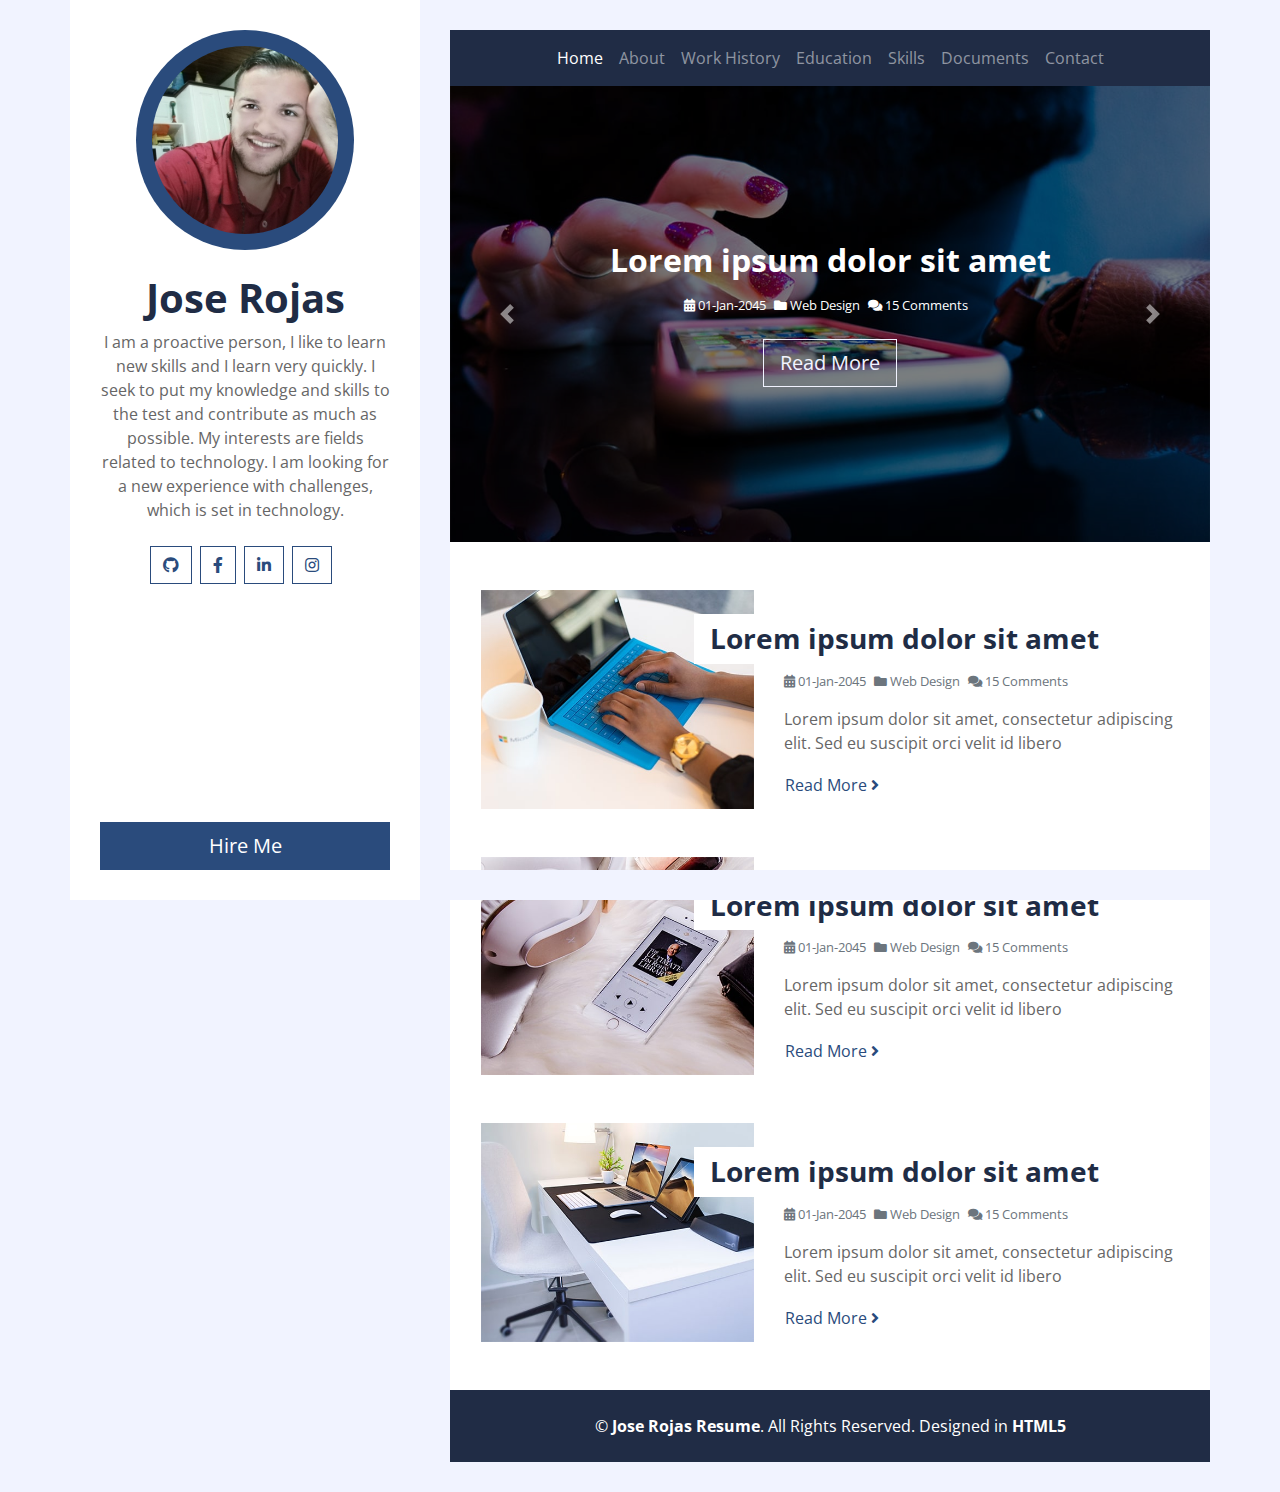
==== commit db9ca623: "Add some images and classes on css, need to check the documents.html" ====
--- a/index.html
+++ b/index.html
@@ -25,7 +25,7 @@
             <div class="sidebar">
                 <div class="sidebar-text d-flex flex-column h-100 justify-content-center text-center">
                     <img class="mx-auto d-block w-75 bg-primary img-fluid rounded-circle mb-4 p-3" src="img/profile.jpg" alt="Image">
-                    <h1 class="font-weight-bold">Jose Rojas Ocampo</h1>
+                    <h1 class="font-weight-bold">Jose Rojas</h1>
                     <p class="mb-4">
                         I am a proactive person, I like to learn new skills and I learn very quickly. I seek to put my knowledge and skills to the test and contribute as much as possible. My interests are fields related to technology. I am looking for a new experience with challenges, which is set in technology.
                     </p>
--- a/css/style.css
+++ b/css/style.css
@@ -472,6 +472,15 @@
   max-width: 100%;
   height: auto;
 }
+.img-university {
+  width: 50%;
+  height: auto;
+}
+
+.img-certifies {
+  max-width: 100%;
+  height: auto;
+}
 
 .img-thumbnail {
   padding: 0.25rem;
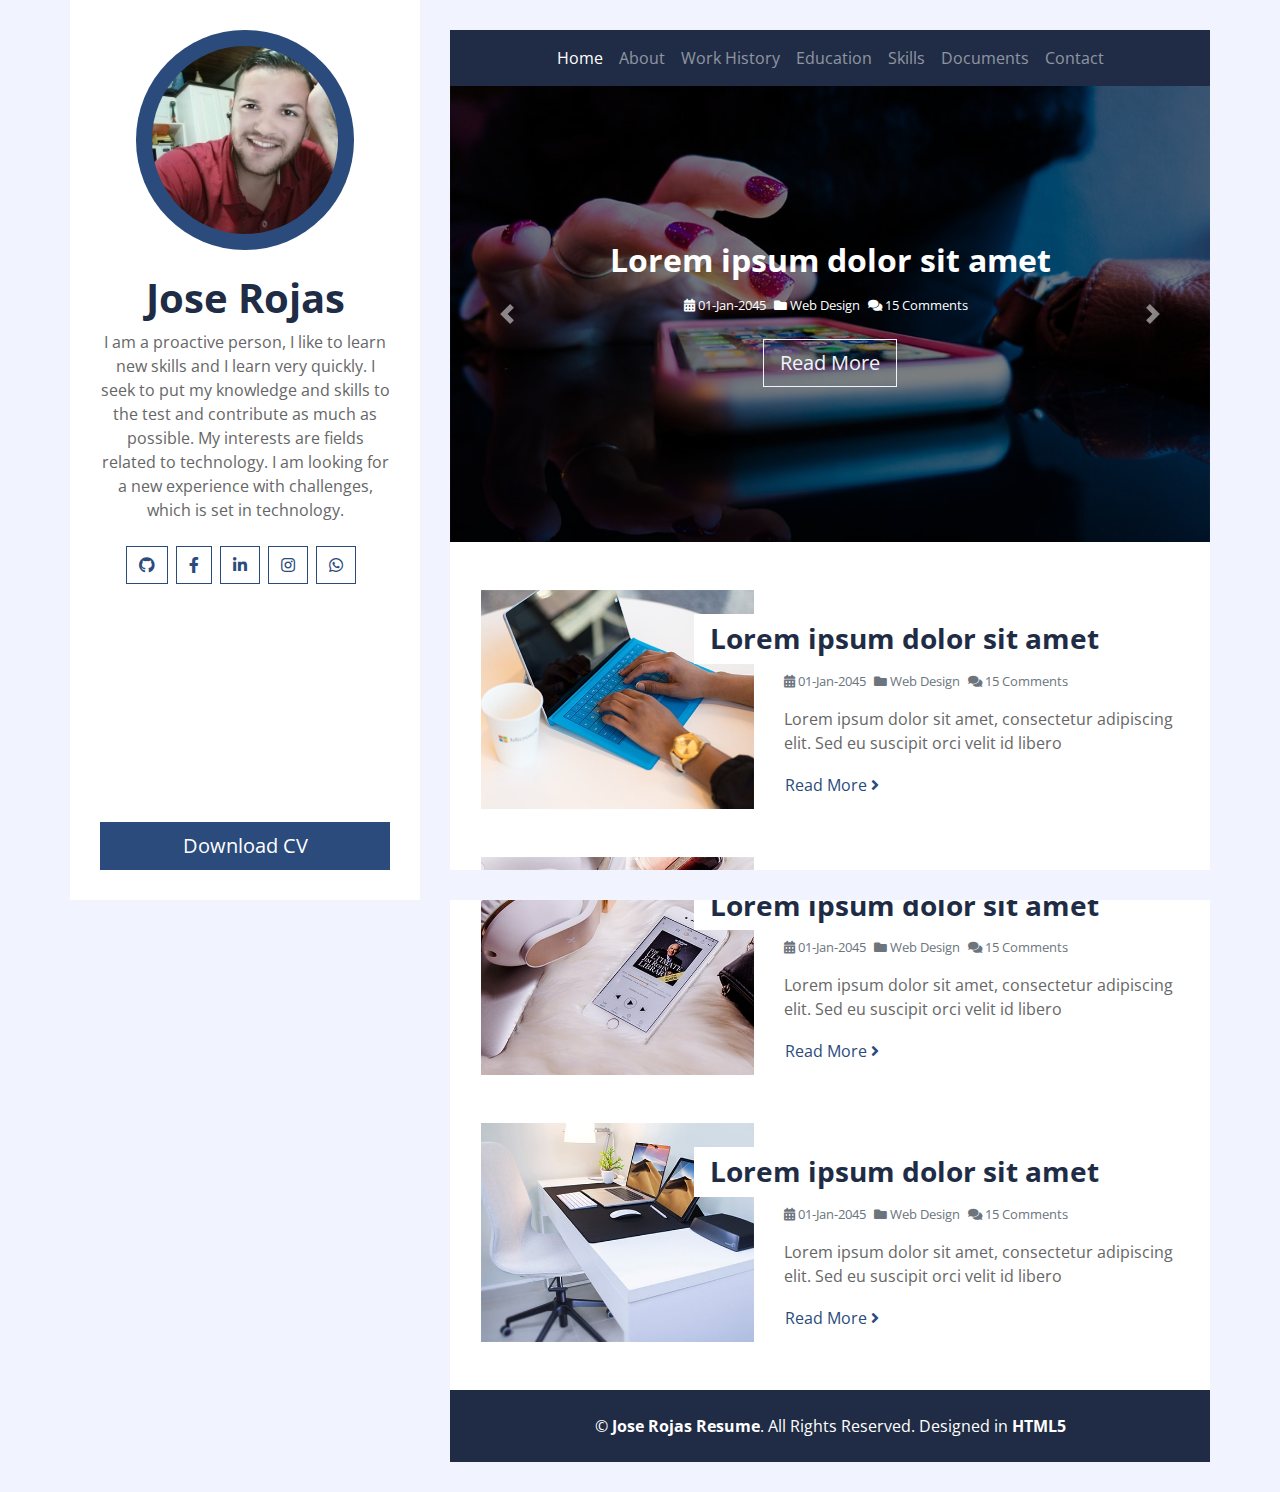
==== commit b9791bbc: "Addind some pdf and some buttons and another picture of me" ====
--- a/index.html
+++ b/index.html
@@ -34,8 +34,10 @@
                         <a class="btn btn-outline-primary mr-2" href="https://www.facebook.com/Cokit.n.n/"><i class="fab fa-facebook-f"></i></a>
                         <a class="btn btn-outline-primary mr-2" href="https://www.linkedin.com/in/rodolfo-rojas-ocampo-1b5a0a122/"><i class="fab fa-linkedin-in"></i></a>
                         <a class="btn btn-outline-primary mr-2" href="https://www.instagram.com/joserodolforojasocampo/?hl=es-la"><i class="fab fa-instagram"></i></a>
-                    </div>
-                    <a href="" class="btn btn-lg btn-block btn-primary mt-auto">Hire Me</a>
+						<a class="btn btn-outline-primary mr-2" href="https://wa.me/50684865171"><i class="fab fa-whatsapp"></i></a>
+						<!--<a class="btn btn-outline-primary mr-2" href="https://telegram.me/Cokife"><i class="fab fa-telegram"></i></a>-->
+                    </div>
+                    <a href="pdf/my_resume.pdf" class="btn btn-lg btn-block btn-primary mt-auto" download="my_resume.pdf">Download CV</a>
                 </div>
                 <div class="sidebar-icon d-flex flex-column h-100 justify-content-center text-right">
                     <i class="fas fa-2x fa-angle-double-right text-primary"></i>
--- a/css/style.css
+++ b/css/style.css
@@ -473,7 +473,7 @@
   height: auto;
 }
 .img-university {
-  width: 50%;
+  max-width: 15%;
   height: auto;
 }
 
